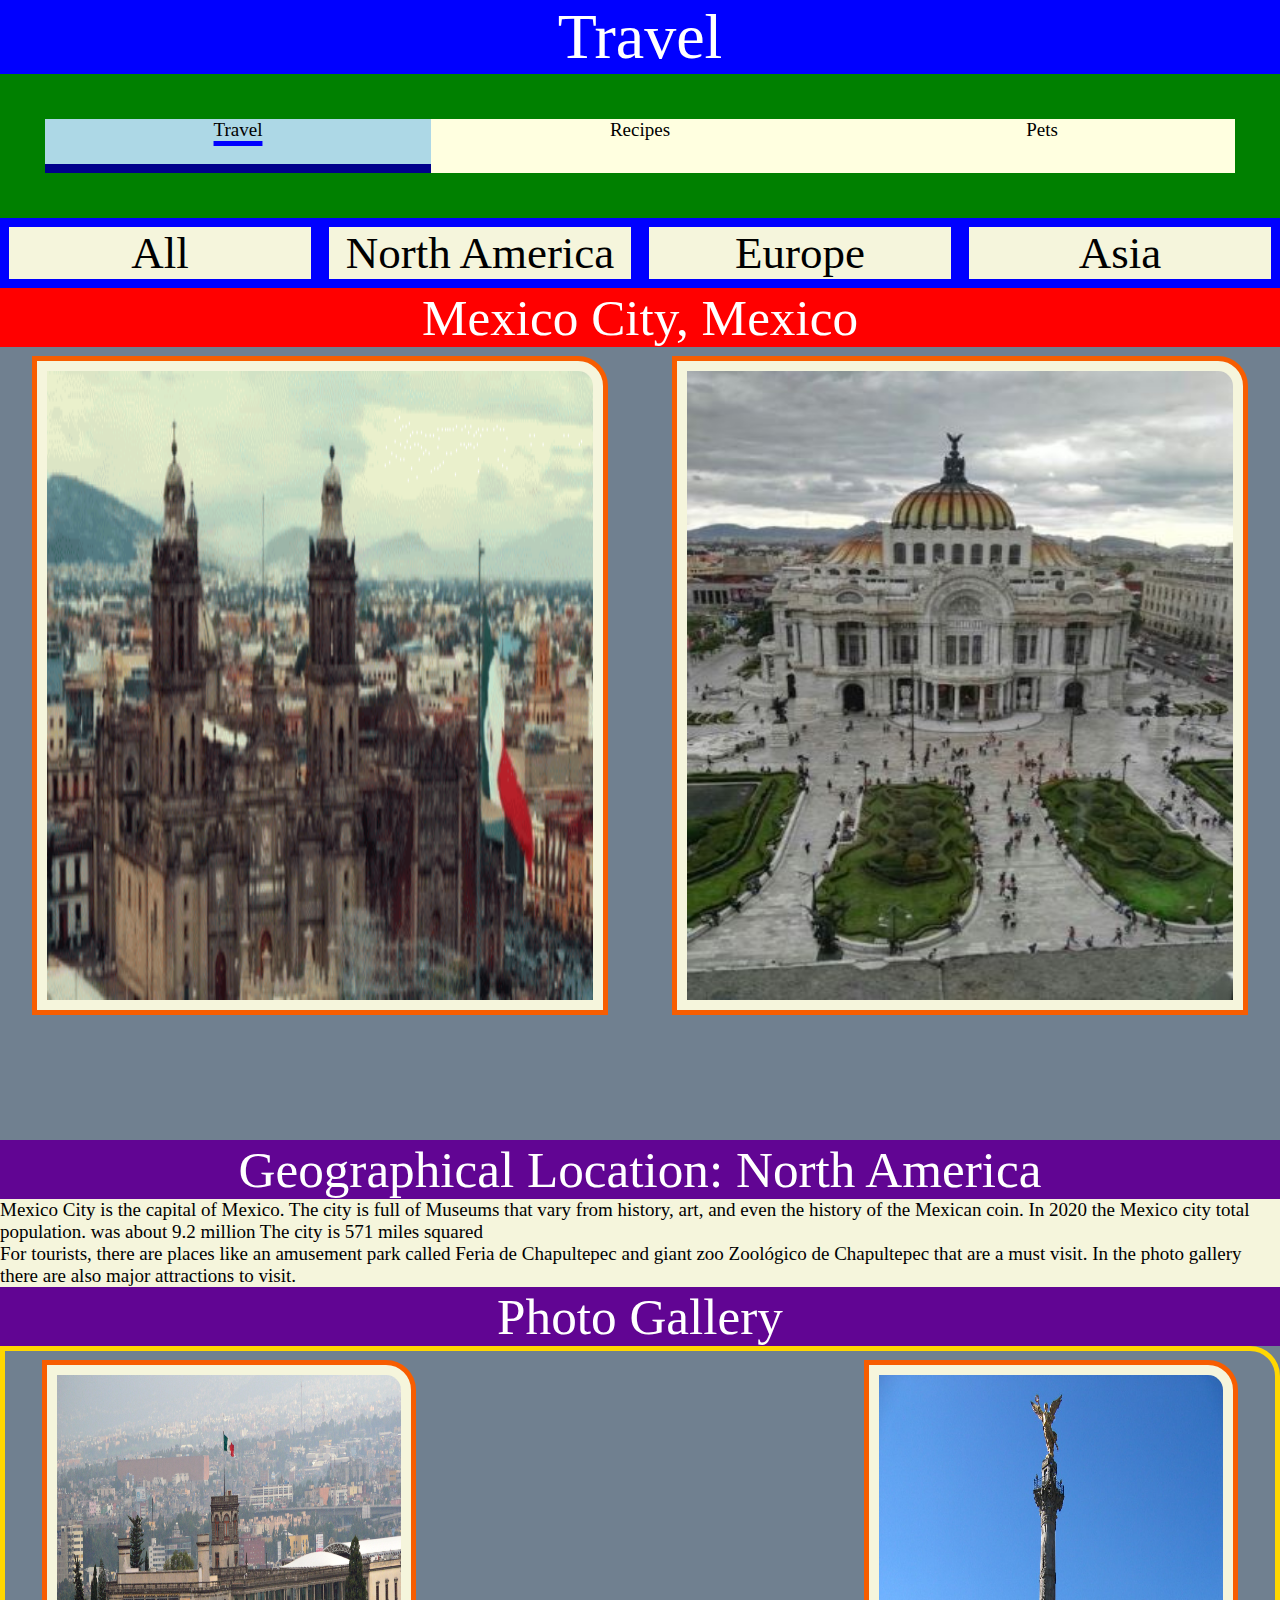
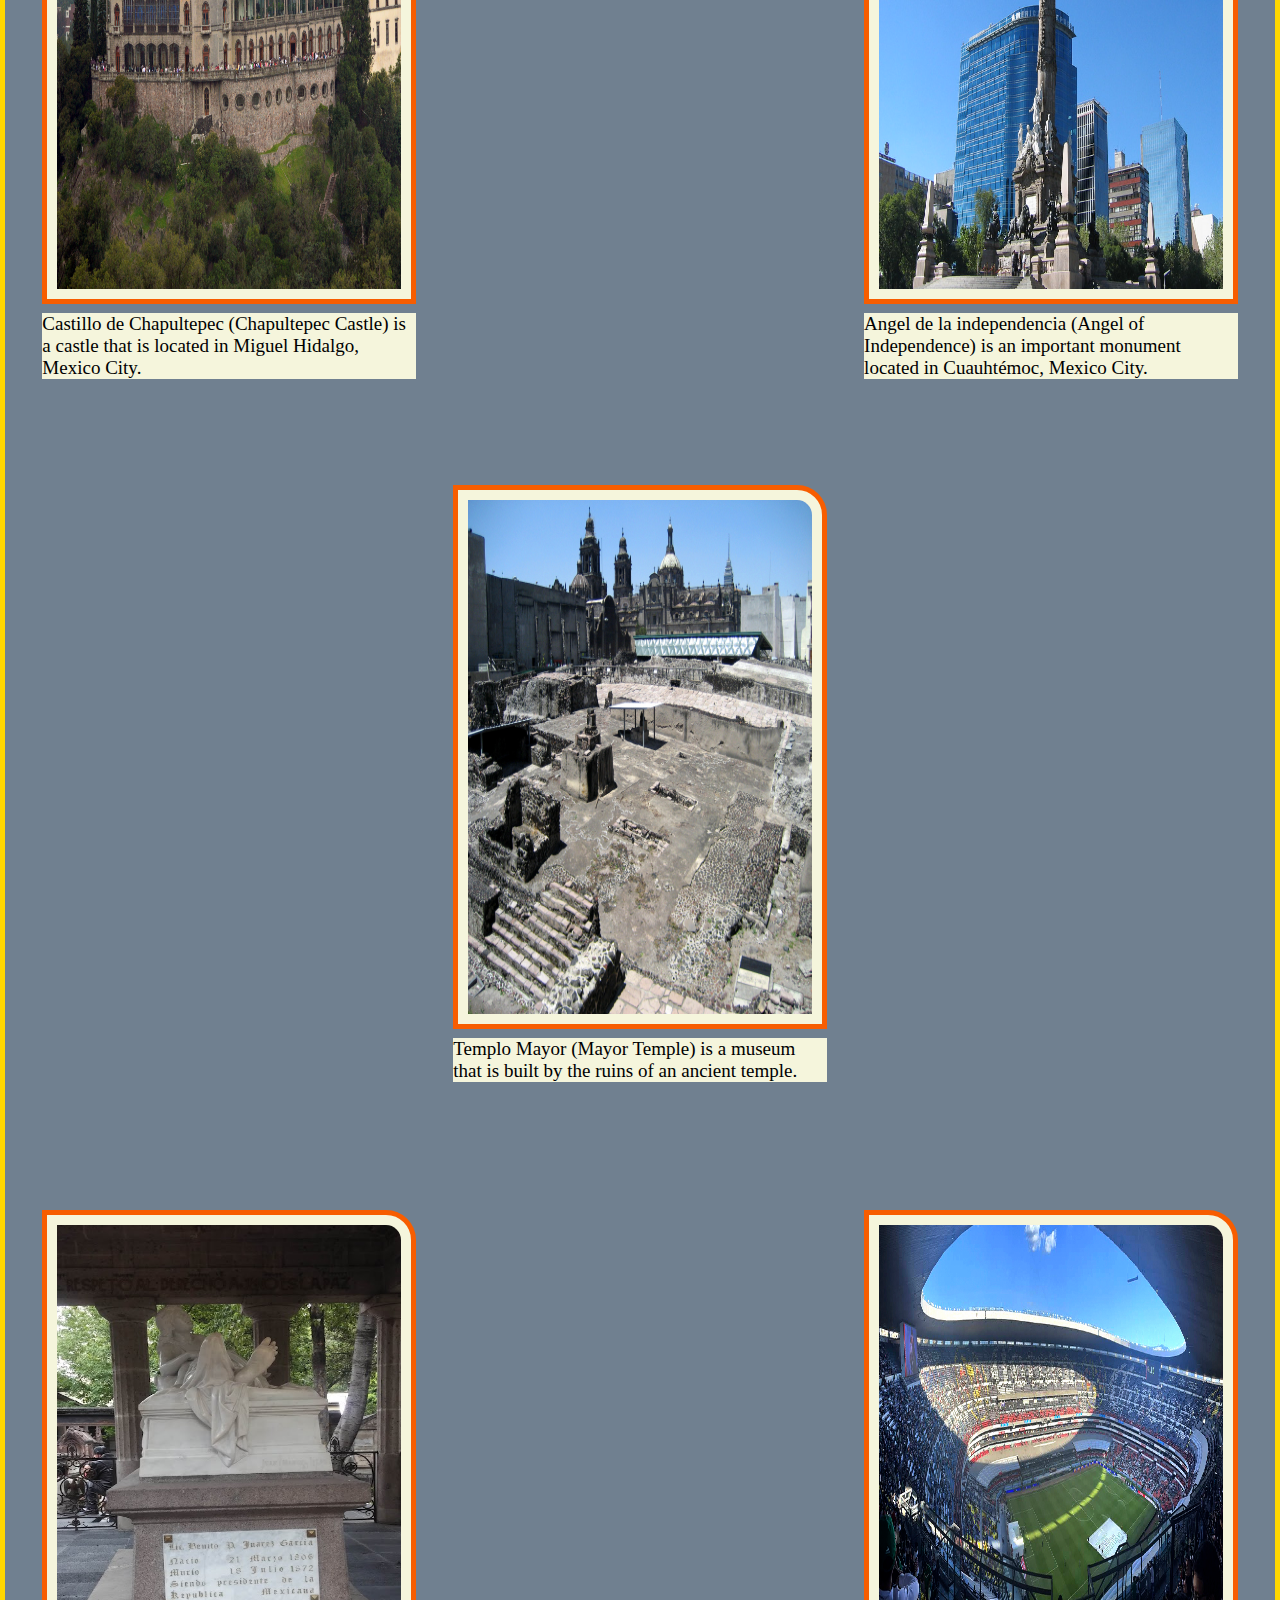
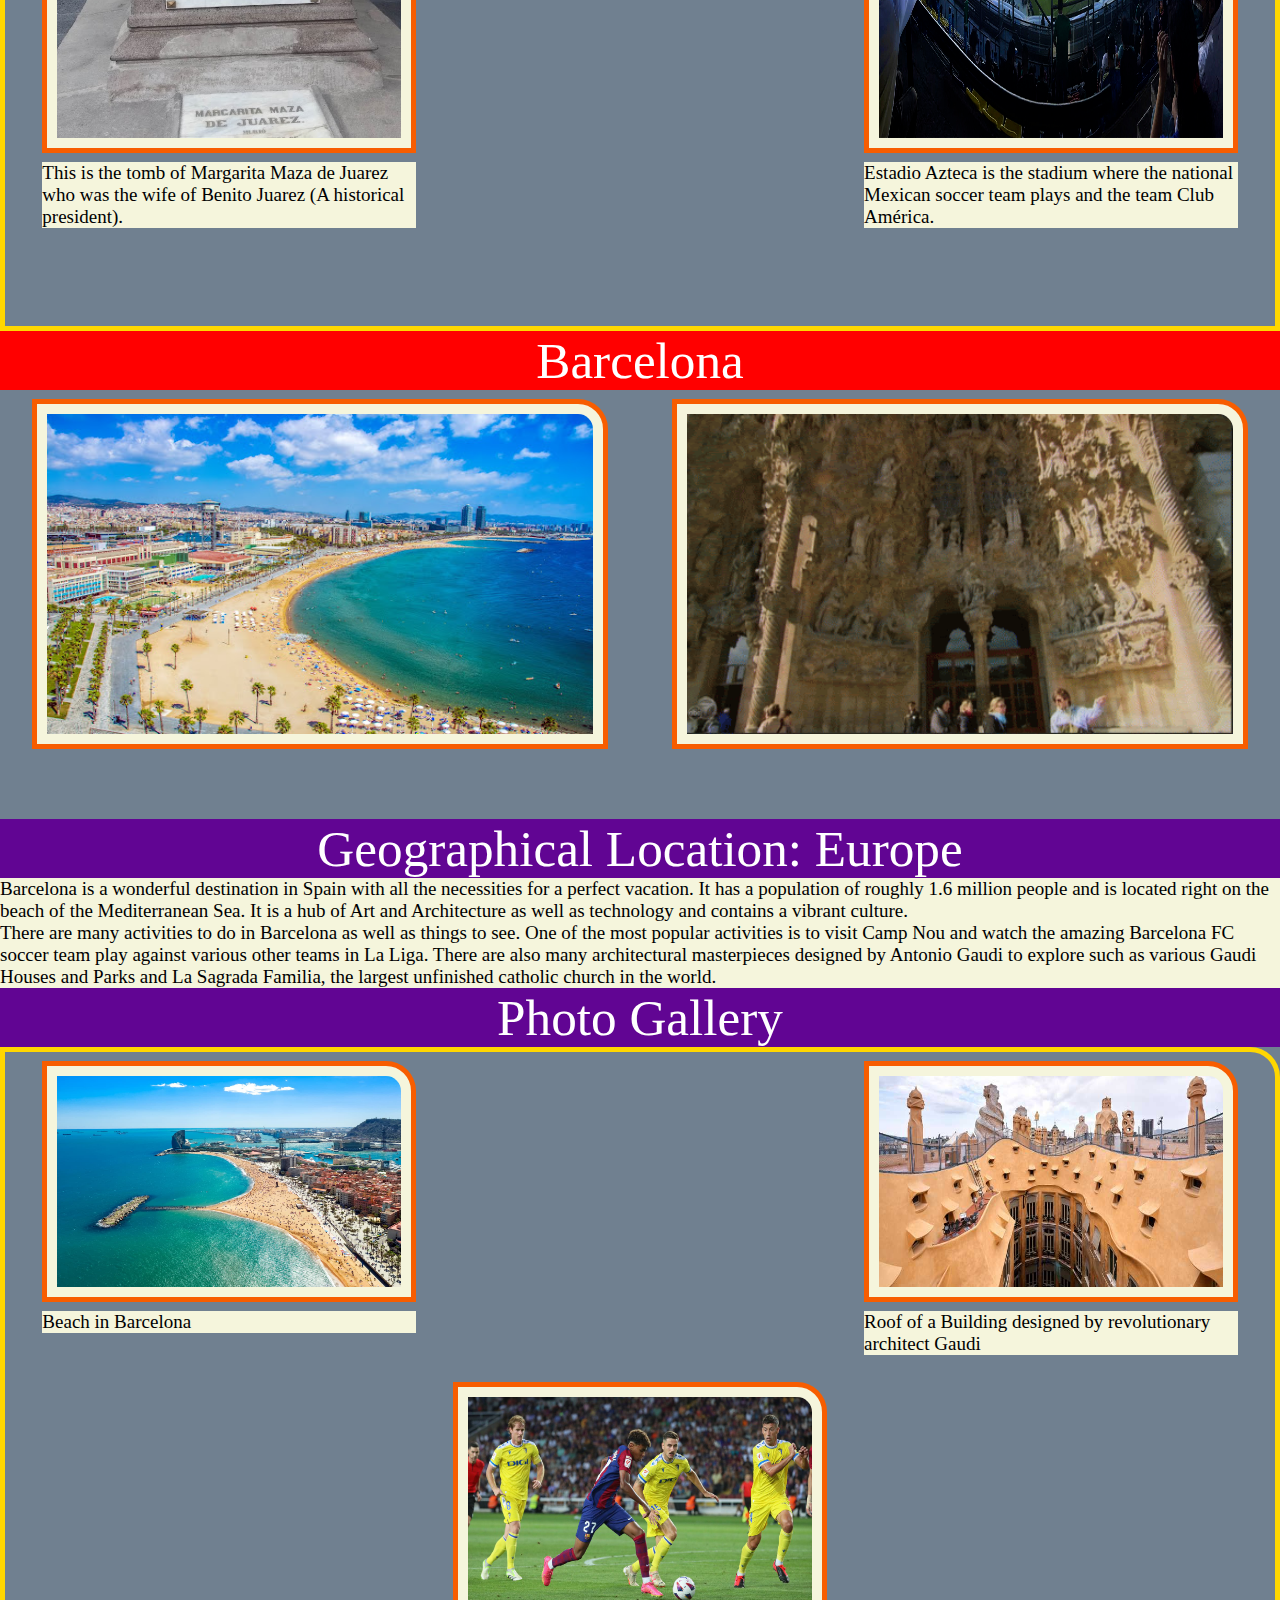
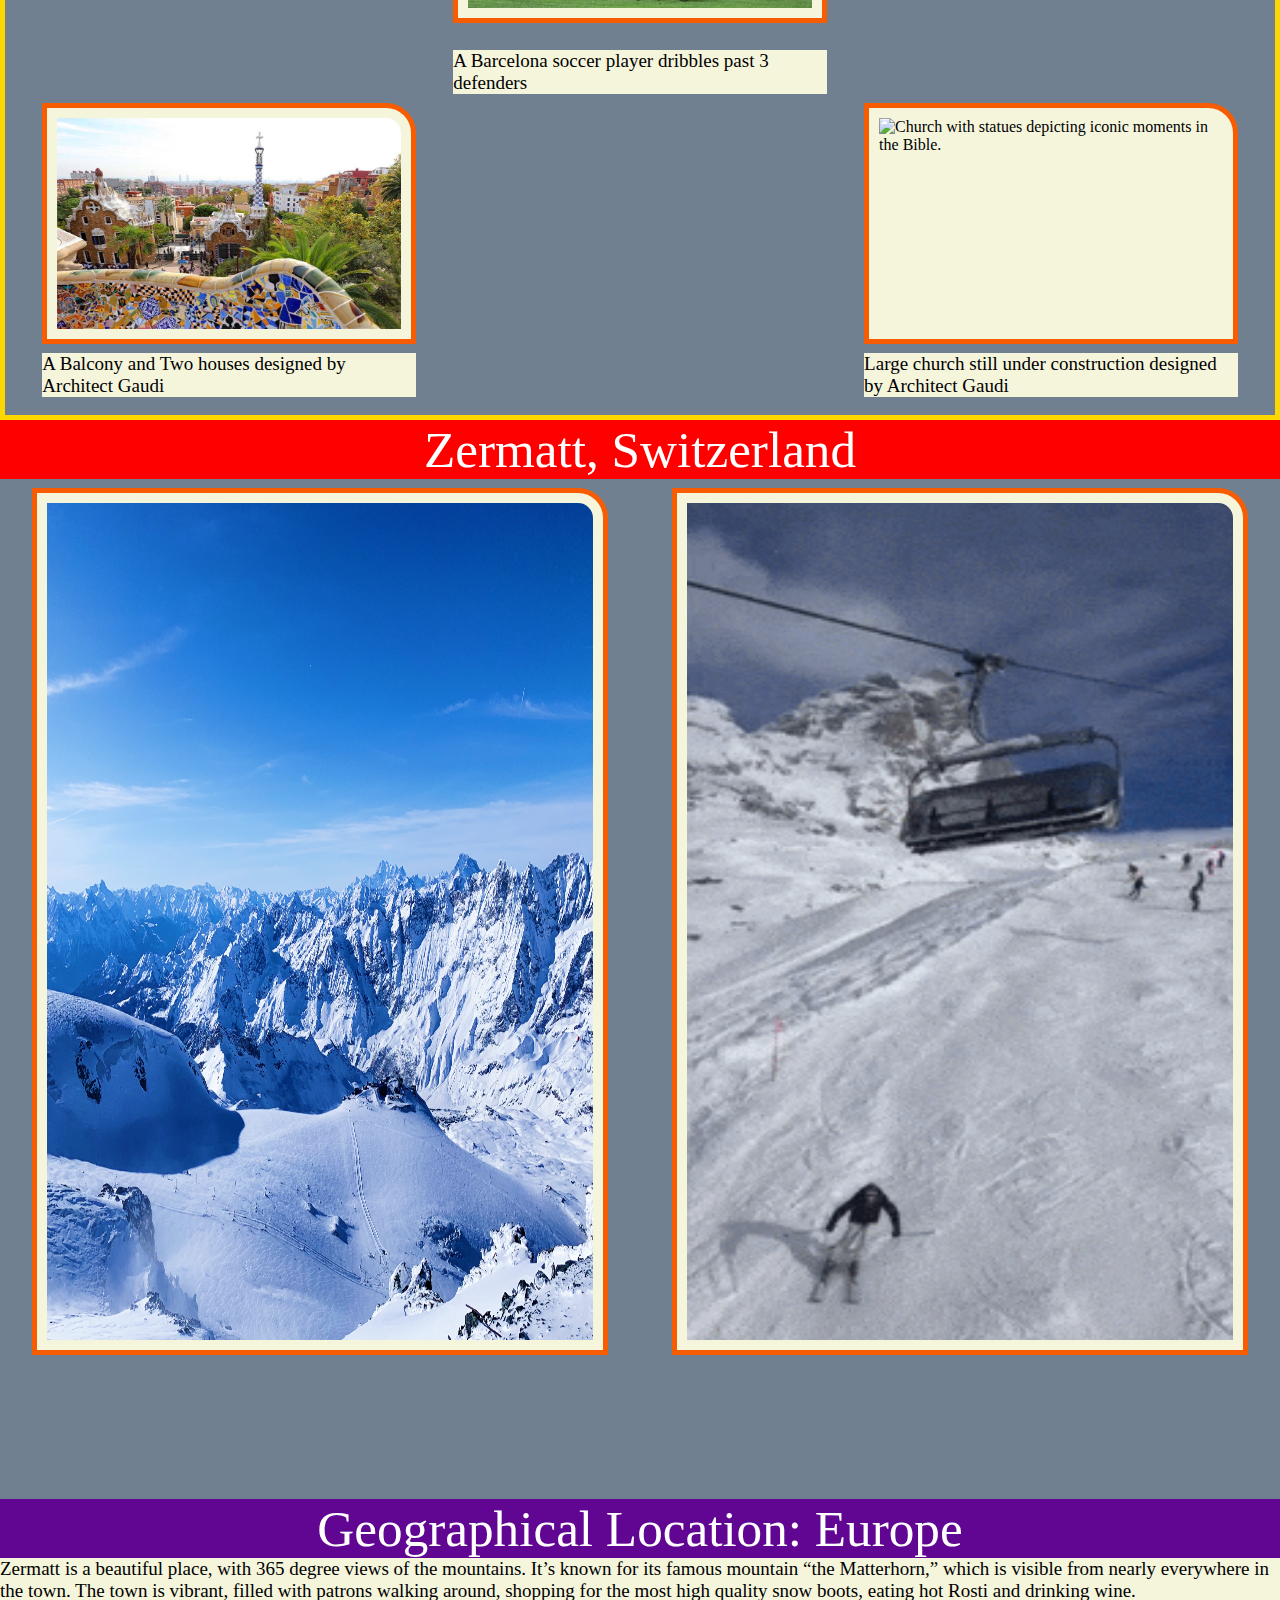
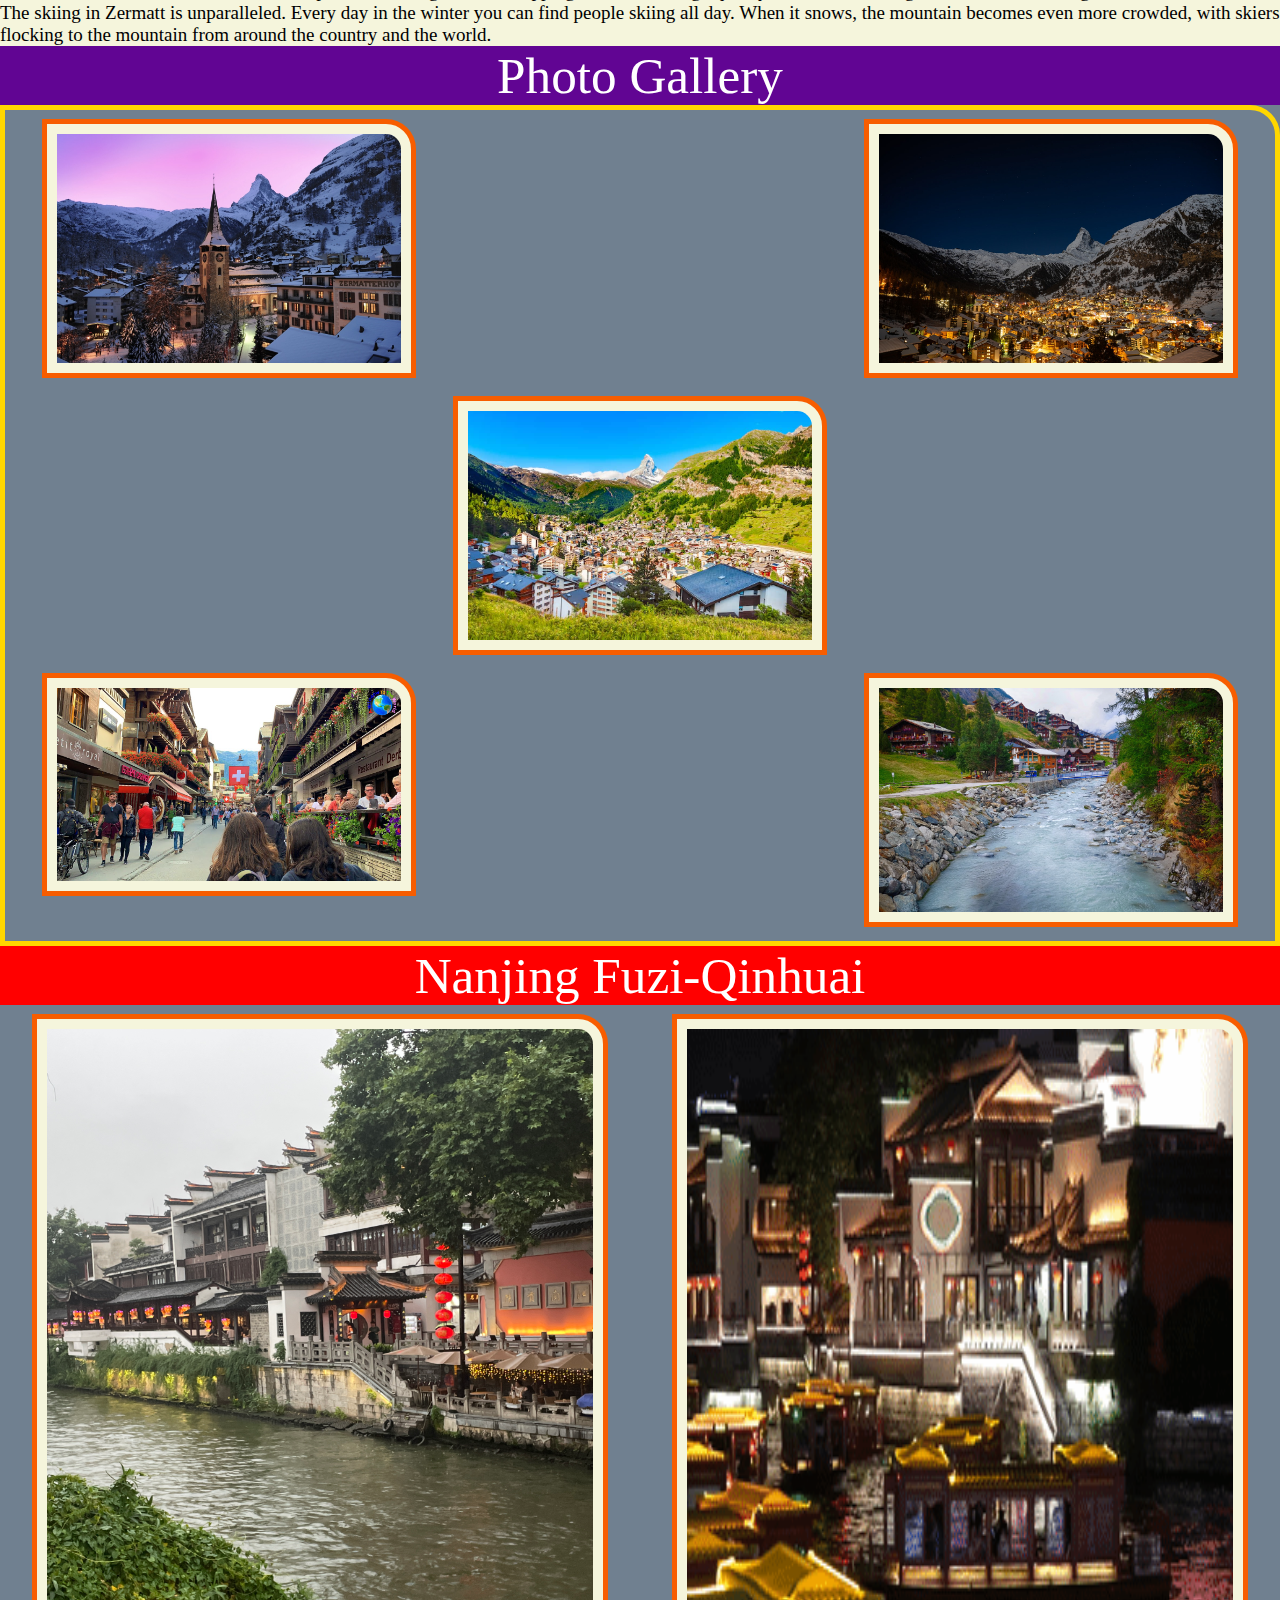
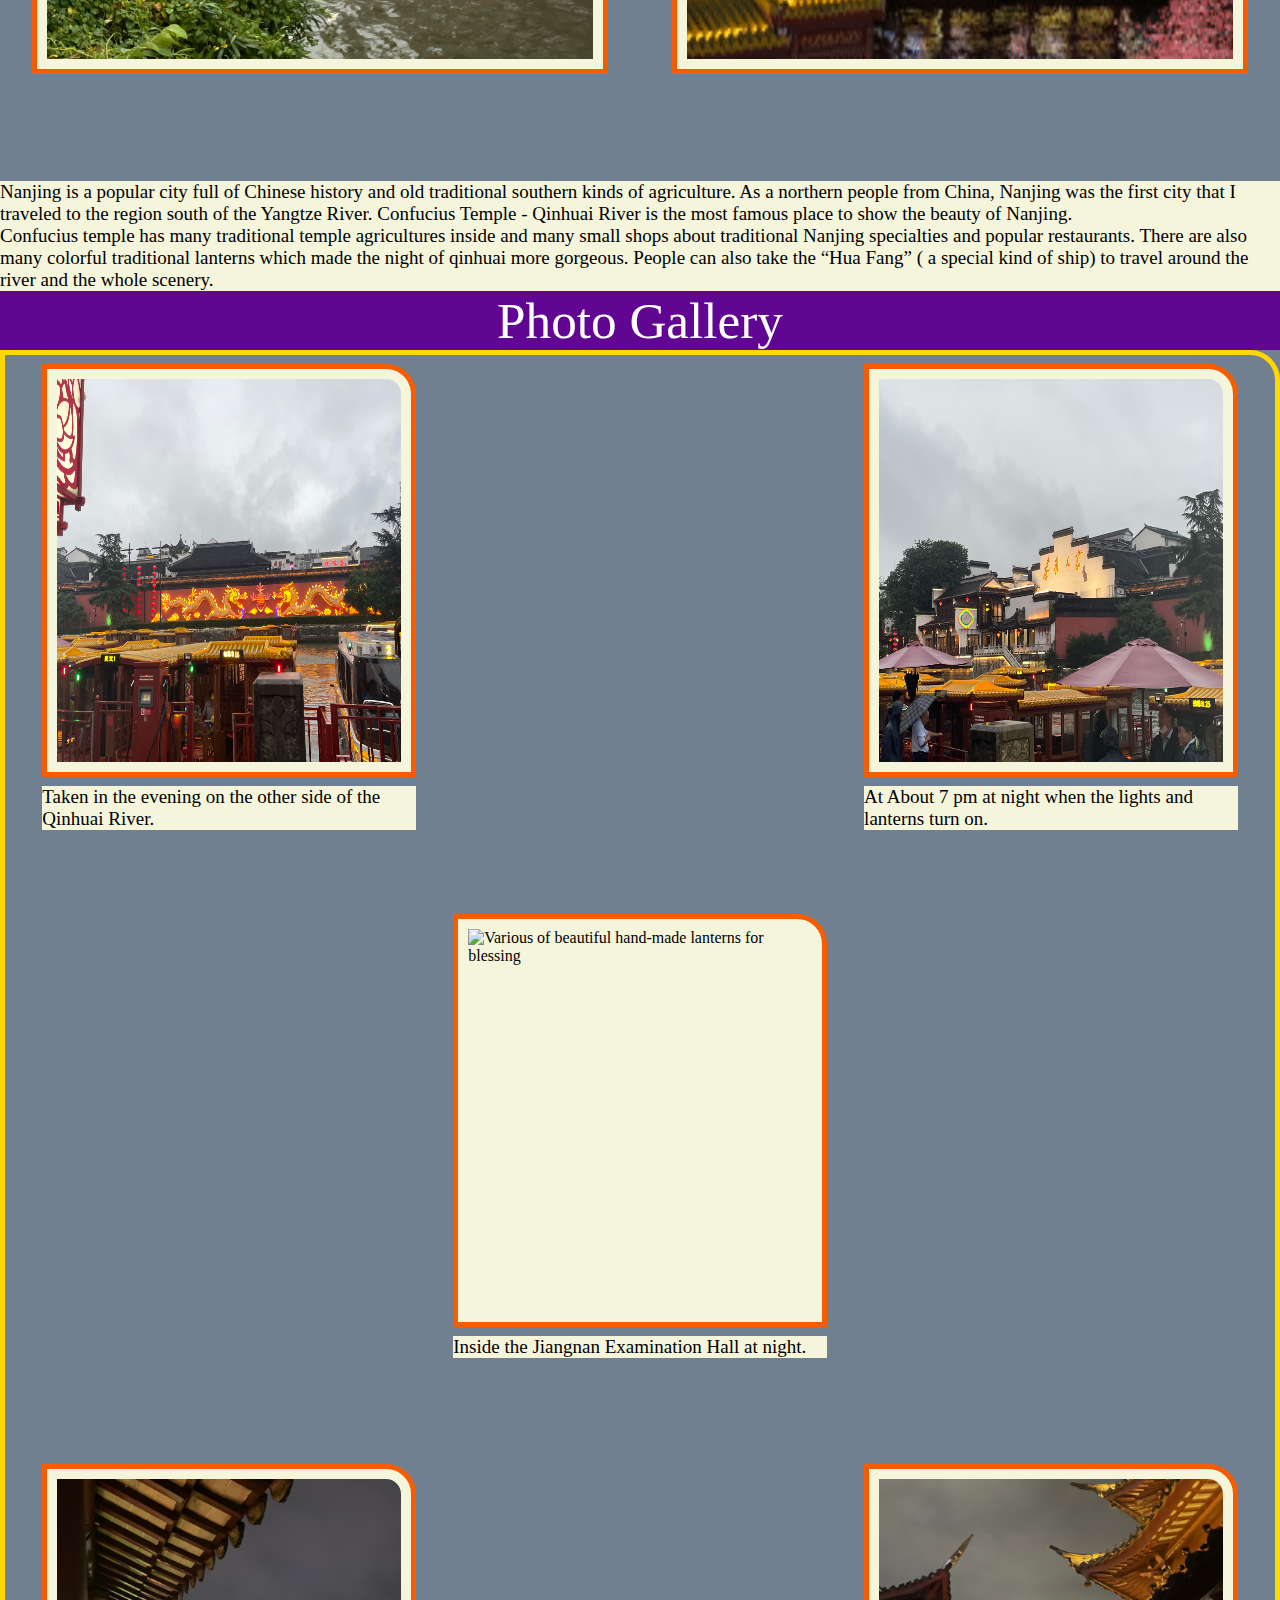
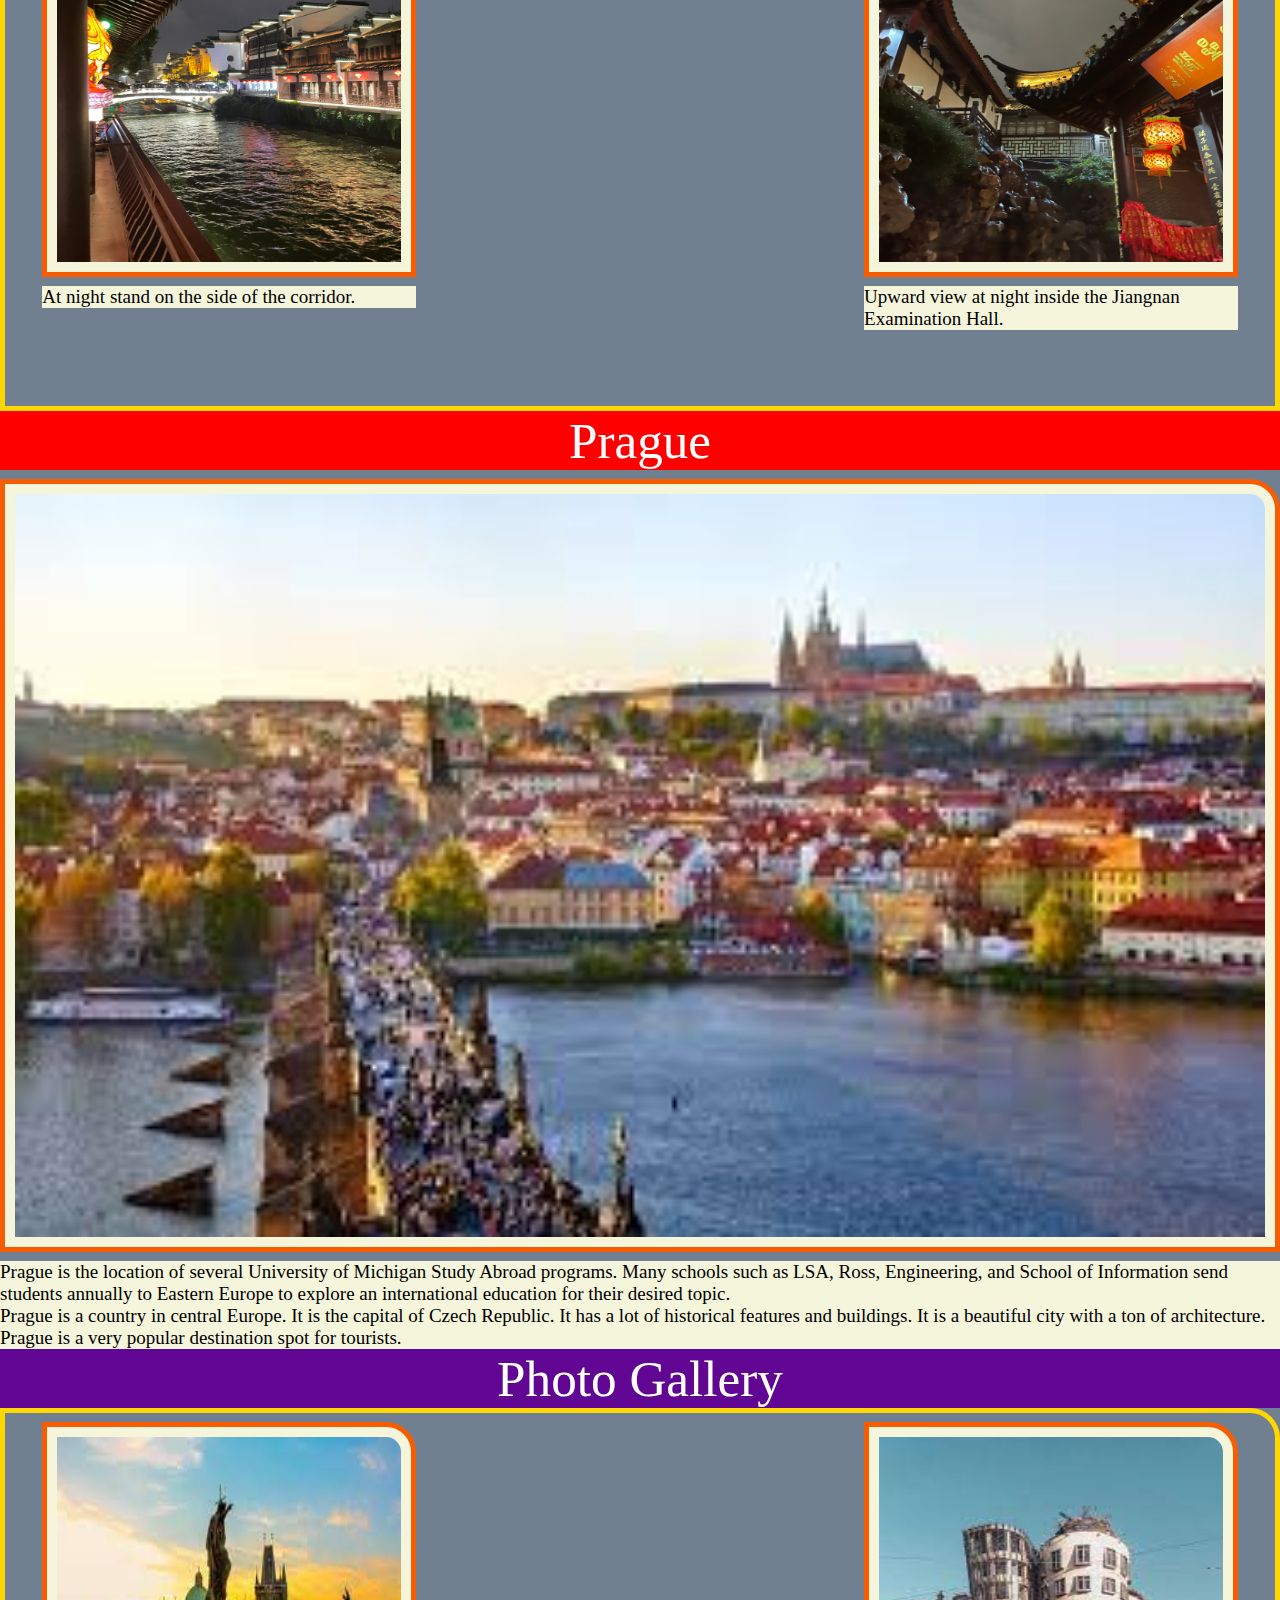
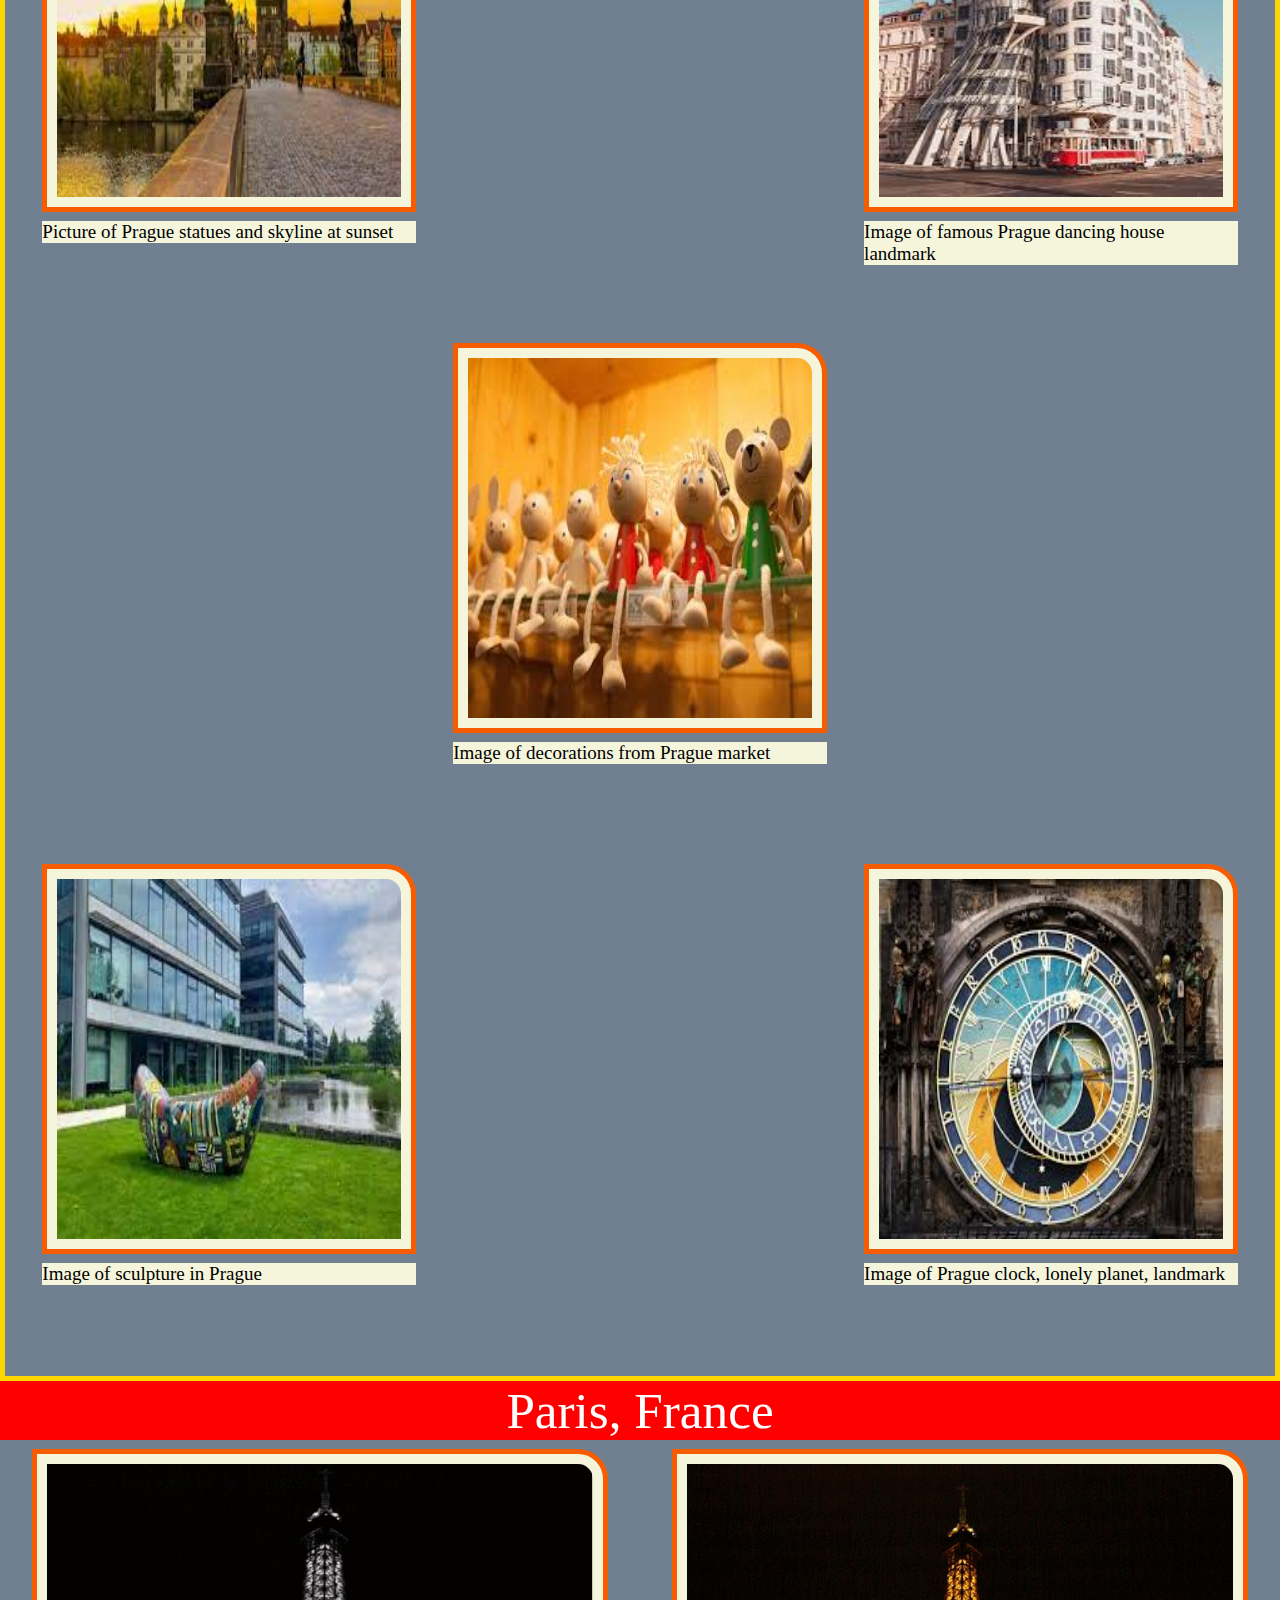
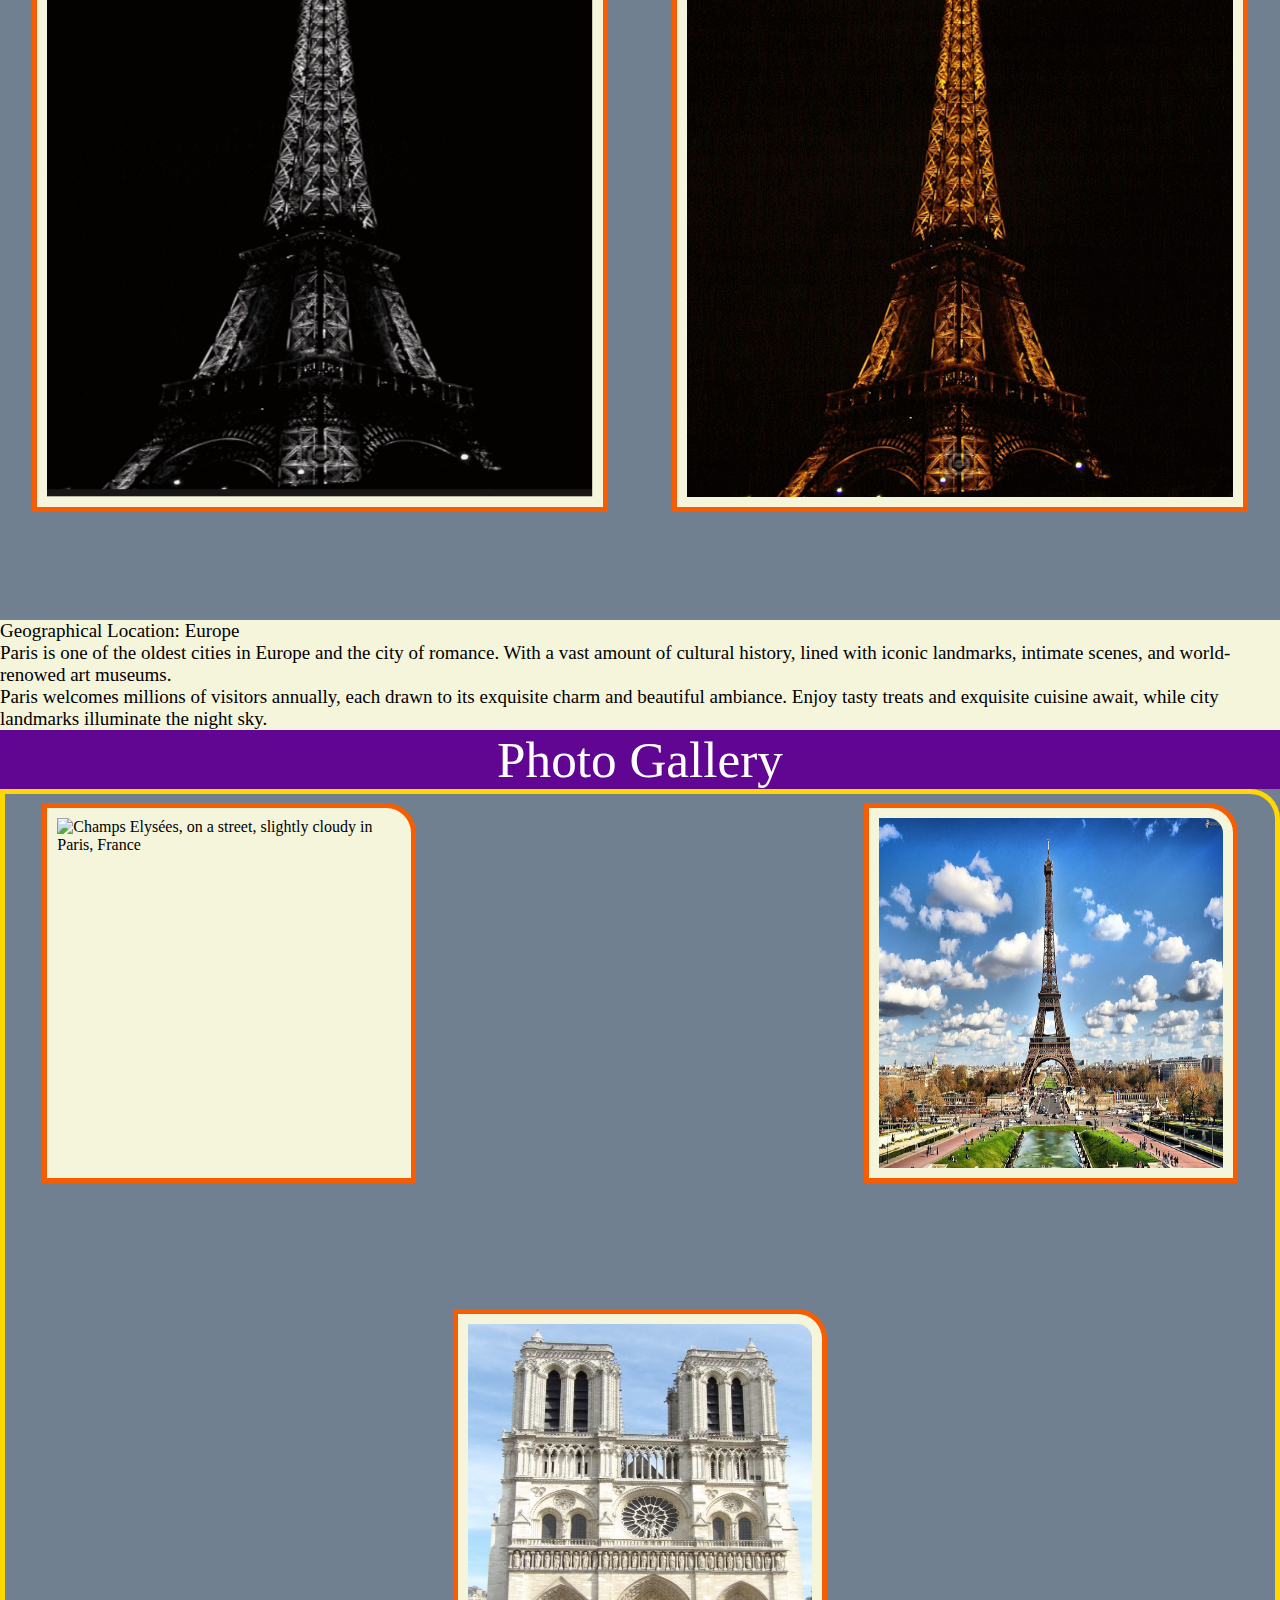
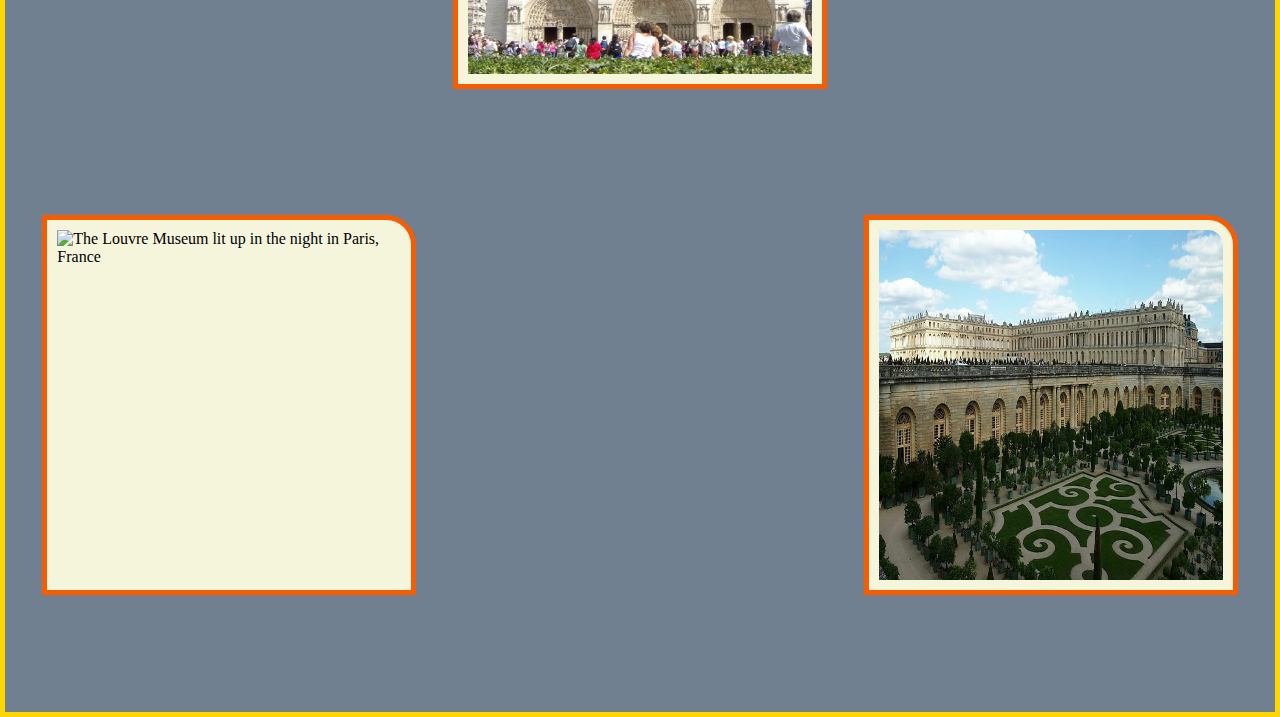
==== index.html @ 37834e6b "Add files via upload" ====
<!DOCTYPE html>
<html lang="en">
<head>
    <meta charset="UTF-8">
    <meta name="viewport" content="width=device-width, initial-scale=1.0">
    <link rel = "stylesheet" href="css/reset.css"> 
     <!-- Used the lightbox shown in class -->
    <link href="dist/css/lightbox.css" rel="stylesheet" />
    <link rel = "stylesheet" href="css/style.css">
    <title>Travel</title>
    </head>
    <body >
        <header>
            <h1>Travel</h1>
        </header>
        <a href="#main" id ="mainContent">Skip to Main Content</a>
        <nav>
            <ul>
                <li class="current"><a class="current_a" href="index.html">Travel</a></li>
                <li><a href="recipes.html">Recipes</a></li>
                <li><a href="pets.html">Pets</a></li>
            </ul>

        </nav>
        <div class="buttons">
        <button class="button" onclick = "renderAll_travel()">All </button>
        <button class="button" onclick = "northAmerica()">North America </button>
        <button class="button" onclick = "europe()">Europe </button>
        <button class="button" onclick = "asia()">Asia </button>
        </div>
    <main id ="main">
    <div class = "north_america">
    <div>
           <h2 class="recipes_h2"> Mexico City, Mexico</h2>
    <div class = "two_pictures_travel">
        <a href = "images/zocalo_mexico_city.gif" target="_blank" data-lightbox="Zocalo" data-title="Zocalo picture"
        data-alt="Zocalo gif">
            <img class="gif" src="images/zocalo_mexico_city.gif" alt="Zocalo">
        </a>
        <a href = "images/palacio_de_bellas_artes.jpg" target="_blank" data-lightbox="Bellas Artes" data-title="Bellas Artes picture"
        data-alt="Bellas Artes non-gif">
    <img class="item2_gif" src="images/palacio_de_bellas_artes.jpg" alt="Bellas Artes">
        </a>
    </div>
    </div>
    <br>
<h3>
Geographical Location: North America
</h3>
<p>
Mexico City is the capital of Mexico. The city is full of Museums that vary from history, art,
and even the history of the Mexican coin. In 2020 the <a href="https://www.statista.com/statistics/1038080/mexico-city-total-population/">Mexico city total population</a>. was about 9.2 million
The city is 571 <a href="https://kids.britannica.com/students/article/Mexico-City/275817#:~:text=Mexico%20City%20proper%20covers%20an,2%2C240%20meters)%20above%20sea%20level">miles squared </a>
</p>
<p>
 For tourists, there are places like an amusement park called Feria de Chapultepec and giant zoo Zoológico de Chapultepec that are a must visit. In the photo gallery there are also major attractions to visit.
</p>

<h3>Photo Gallery</h3>
<div class ="five_pictures">
<div class ="item1_5">
    <div>
<img src="images/castillo_de_chapultepec.jpg" alt="A castle, Castillo de Chapultepec, in Mexico City">

<p>Castillo de Chapultepec (Chapultepec Castle) is a castle that is located in Miguel 
    Hidalgo, Mexico City.
</p> 
</div>
</div>
<div class ="item2_5">
    <div>
<img src="images/angel_de_la_independencia.jpg" alt="Important monument in Mexico" >
<p> Angel de la independencia (Angel of Independence) is an important monument located in 
Cuauhtémoc, Mexico City. </p>
</div>
</div>
<div class ="item3_5">
    <div>
    <img src="images/templo_mayor.jpg" alt="A temple that is currently a museum" >
<p>Templo Mayor (Mayor Temple) is a museum that is built by the ruins of an ancient temple.
</p>
</div>
</div>
<div class ="item4_5">
    <div>
<img src="images/margarita_maza_de_juarez.jpg" alt="Margarita Maza de Juarez's tomb" >
<p>This is the tomb of Margarita Maza de Juarez who was the wife of Benito Juarez 
    (A historical president).</p>
</div>
</div>
<div class ="item5_5">
    <div>
<img src="images/azteca.jpg" alt="This a stadium located in Mexico City">
<p>Estadio Azteca is the stadium where the national Mexican soccer team
    plays and the team Club América.</p>
</div>
</div>
</div>
    </div>
    <!-- <p>Jesus Delgado</p> -->
<div class = "europe">
    <h2 class="recipes_h2">Barcelona</h2>
    <div class = "two_pictures_travel">
    <img class="item2_gif" src="./images/Barcelona_non_gif.jpg" alt = "Arial view of beach">
    <img class="gif" src="./images/Barcelona_gif.gif" alt = "Barcelona_gif">
    </div>
    <br>
    
    <h2>Geographical Location: Europe</h2>
    <p>Barcelona is a wonderful destination in Spain with all the necessities for a perfect vacation. It has a population of roughly 1.6 million people and is located right on the beach of the Mediterranean Sea.  It is a hub of Art and Architecture as well as technology and contains a vibrant culture.</p>
    <p>There are many activities to do in Barcelona as well as things to see. One of the most popular activities is to visit Camp Nou and watch the amazing Barcelona FC soccer team play against various other teams in La Liga. There are also many architectural masterpieces designed by Antonio Gaudi to explore such as various Gaudi Houses and Parks and La Sagrada Familia, the largest unfinished catholic church in the world.</p> 

    <h3>Photo Gallery</h3>
    <div class = "five_pictures">
    <div class ="item1_5">
        <div>
    <img src="./images/Barcelona_Beach.jpg" alt="Arial image of a sandy beach with buildings along the sand." >
    <p>
    Beach in Barcelona
    </p>
    </div>
</div>
    <br>
    <div class ="item2_5">
        <div>
    <img src="./images/Barcelona_GaudiHouse.jpg" alt="An oval roof with wavy shape." >	
    <p>
    Roof of a Building designed by revolutionary architect Gaudi
    </p>
    </div>
    <br>
</div>
<div class ="item3_5">
    <div>
    <img src="./images/Barcelona_LamineYamal_BarcelonaFC.jpg" alt="Lamine Yamal, a soccer player for Barcelona." >	
    <br>
    <p>
    A Barcelona soccer player dribbles past 3 defenders
    </p>
    </div>
</div>
    <br>
    <div class ="item4_5">
        <div>
    <img src="./images/Barcelona_ParkGuell.jpg" alt="View from a balcony decorated by multicolored ceramic mosaic." >	
    <p>
    A Balcony and Two houses designed by Architect Gaudi
    </p>
    </div>
    </div>
    <div class ="item5_5">
        <div>
    <img src="./images/Barcelona_SagradaFamilia.jpg" alt="Church with statues depicting iconic moments in the Bible." >	
    <p>
    Large church still under construction designed by Architect Gaudi 
    </p>
</div>
    </div>
</div>
    <!--Kathryn Alcalde-->
</div>
<div class = "europe">
            <h2 class="recipes_h2">Zermatt, Switzerland</h2>
                <div class="two_pictures_travel">
                    <img class = "gif" src="images/Zermatt_skier.gif" alt="Europe" width="400" height="500">


                

                    <img class = "item2_gif" src="images/Zermat_skyline.jpg" alt="Skyline in Zermatt"
                    width="400" height="200">
                </div>
                <h3>
                    Geographical Location: Europe
                </h3>
                <p>Zermatt is a beautiful place, with 365 degree views of the mountains. It’s known for its famous mountain “the Matterhorn,” which is visible from nearly everywhere in the town. The town is vibrant, filled with patrons walking around, shopping for the most high quality snow boots, eating hot Rosti and drinking wine.</p>
                <p>The skiing in Zermatt is unparalleled. Every day in the winter you can find people skiing all day. When it snows, the mountain becomes even more crowded, with skiers flocking to the mountain from around the country and the world.</p>
                <h3>Photo Gallery</h3>
                <div class = "five_pictures">
                <div class="item1_5">
                <figure >
                    <img src="images/matterhorn_clocktower.jpg"
                    alt="The matterhorn and clocktower at dusk." width="200" height="100">
                
                </figure>
                </div>
                <div class="item2_5">
                <figure >
                    <img src="images/Night_town.jpg"
                    alt="Zermatt at night" width="200" height="100">
                
                </figure>
            </div>
            <div class="item3_5">
                <figure>
                    <img src="images/summer_town.jpg"
                    alt="View of the Zermatt town in the summer." width="200" height="100">
                    
                </figure>
            </div>
            <div class="item4_5">
                <figure>
                    <img src="images/day_town_foot.jpg"
                    alt="Zermatt on the ground." width="200" height="100">
                    
                </figure>
            </div>
            <div class="item5_5">
                <figure>
                <img src="images/River.jpg"
                alt="River flowing through Zermatt." width="200" height="100">
                </figure>
            </div>
                <!-- Maya Rosenthal -->
            </div>
        </div>
        <div class = "asia">
            <h2 class="recipes_h2">  Nanjing Fuzi-Qinhuai </h2>
            <div class = "two_pictures_travel">
            <img class="gif" src="images/nanjing.gif" width = 400 alt = "qinhuai river git at night"> 
            <img class="item2_gif" src = "images/qinhuai.JPG" width = 400 alt = "qinhuai river photo at night">
            </div>
            <p>Nanjing is a popular city full of Chinese history and old traditional southern kinds of agriculture. As a northern people from China, Nanjing was the first city that I traveled to the region south of the Yangtze River. Confucius Temple - Qinhuai River is the most famous place to show the beauty of Nanjing.</p>
            
            <p>Confucius temple has many traditional temple agricultures inside and many small shops about traditional Nanjing specialties and popular restaurants. There are also many colorful traditional lanterns which made the night of qinhuai more gorgeous. People can also take the “Hua Fang” ( a special kind of ship) to travel around the river and the whole scenery.  </p>
            
            <h3>Photo Gallery</h3>
            <div class="five_pictures">
            <div class="item1_5">
            <div> 
                <img src = "images/nj_dragon.JPG"  width = 200 alt = "Two dragons playing with beads carved on the dragon wall of a traditional Chinese building"> 
                <p> Taken in the evening on the other side of the Qinhuai River. </p>
            </div>
            </div>
        <div class="item2_5">
            <div> 
                <img src = "images/nj_huafang.JPG"  width = 200 alt = "The Huafang ship of Qinhuai River for visitors"> 
                <p> At About 7 pm at night when the lights and lanterns turn on.</p>
            </div>
        </div>
        <div class="item3_5">
            <div> 
                <img src = "images/nj_lantern.JPG"  width = 200 alt = "Various of beautiful hand-made lanterns for blessing"> 
                <p>  Inside the Jiangnan Examination Hall at night.</p>
            </div>
        </div>
        <div class="item4_5">
            <div>
                <img src = "images/nj_qhriver.JPG"  width = 200 alt = "The ancient building corridor on both sides of the Qinhuai River">
                <p>  At night stand on the side of the corridor.</p>
            </div>
        </div>
        <div class="item5_5">
            <div> 
                <img src = "images/nj_temple.JPG"  width = 200 alt = "The temple  people burn incense and pray for success in the exam"> 
                <p> Upward view at night inside the Jiangnan Examination Hall. </p>
            </div>
            <!-- Linxuan Ji -->
        </div>
        </div>
    </div>
    <div class = "europe">
            <h2 class="recipes_h2">Prague</h2>
            <img src="images/praguecity.jpeg" alt ="Prague, Capital of the Czech Republic" width="400">

            <p>Prague is the location of several University of Michigan Study Abroad programs. Many schools such as LSA, Ross, Engineering, and School of Information send students annually to Eastern Europe to explore an international education for their desired topic.
            </p>

            <p>Prague is a country in central Europe. It is the capital of Czech Republic. It has a lot of historical features and buildings. It is a beautiful city with a ton of architecture. Prague is a very popular destination spot for tourists.
            </p>

            <h3>Photo Gallery</h3>
            <div class="five_pictures">
                <div class="item1_5">
                <div>
            <img src="images/oldtownprague.jpeg" alt ="Old Town Prague" width="200">
            <p>Picture of Prague statues and skyline at sunset </p>
                </div>
            </div>
                <div class="item2_5">
                <div>
                    <img src="images/dancinghouse.jpeg" alt ="Prague Dancing House" width="200">
            <p>Image of famous Prague dancing house landmark</p>
            </div>
            </div>
            <div class="item3_5">
                <div>
            <img src="images/praguedecor.jpg" alt ="Prague Decor" width="200">
            <p>Image of decorations from Prague market</p>
            </div>
        </div>
            <div class="item4_5">
                <div>
            <img src="images/prague3.jpg" alt ="Prague Sculpture" width="200">
            <p>Image of sculpture in Prague</p>
            </div>
            </div>
            <div class="item5_5">
                <div>
            <img src="images/lonelyplanet.jpeg" alt ="Lonely Planet" width="200">
            <p>Image of Prague clock, lonely planet, landmark</p>
                </div>
            </div>
            </div>
<!-- Emy Klepacki -->
        </div>
        <div class = "europe">
            <h2 class="recipes_h2">Paris, France</h2>
            <div class = "two_pictures_travel">
            <img class = "gif" id="paris_La_Tour_Eiffel" src="images/paris_La_Tour_Eiffel.gif" alt="The Eiffel Tower with color" width="400">
            <img class = "item2_gif" id="paris_nonjif_correct2" src="images/paris_nonjif_correct2.png" alt="The Eiffel Tower" width="400">
            </div>
            <p>Geographical Location: Europe</p>
            <p>Paris is one of the oldest cities in Europe and the city of romance. With a vast amount of cultural
                history,
                lined with iconic landmarks, intimate scenes, and world-renowed art museums.</p>
            <p> Paris welcomes millions of visitors annually, each drawn to its exquisite charm and beautiful ambiance.
                Enjoy tasty treats and exquisite cuisine await, while city landmarks illuminate the night sky.</p>

            <h3>Photo Gallery</h3>
            <div class="five_pictures">
            <div class="item1_5">
                <div>
                <img id="paris_champs_elysees" src="images/paris_champs_elysees.jpg"
                    alt="Champs Elysées, on a street, slightly cloudy in Paris, France" width="200">
                </div>
            </div>

            <div class="item2_5">
                <div>
                <img id="paris_eiffel_tower" src="images/paris_eiffel_tower.jpeg"
                    alt="Eiffel tower in front of a clear blue sky, taller structure in Paris, France" width="200">
                </div>
                </div>


            <div class="item3_5">
            <div>
                <img id="paris_notre_dame" src="images/paris_notre_dame.jpg"
                    alt="Notre Dame Cathedral with people viewing it in front of a lightly cloudy sky in Paris, France"
                    width="200">
                </div>
            </div>


            <div class="item4_5">
            <div>
                <img id="paris_louvre_gallery" src="images/paris_louvre_gallery.jpg"
                    alt="The Louvre Museum lit up in the night in Paris, France" width="200">
            </div>
            </div>

            <div class="item5_5">
            <div>
                <img id="paris_palace_of_versailles" src="images/paris_palace_of_versailles.jpg"
                    alt=" Palace of Versailles with gardens in front of it on a lightly cloudy day in Paris, France"
                    width="200">
                </div>
            </div>
            </div>
        </div>
            <!-- anthony7506 -->
        </main>
        
    </body>
    <script src="dist/js/lightbox-plus-jquery.js"></script>
    <script>
        lightbox.option({
            'resizeDuration': 200,
            'maxWidth': 200,
            // 'wrapAround': true
        })
    </script>
        <script src="js/jsTablet.js"></script>
        <script>
            renderAll_travel()
        </script>
</html>
---- css/style.css ----
body{
    background-color: slategray;
}
h1{
    color: #ffffff;
    font-size: 5vw;
    font-family: fantasy;
    text-align: center;
    background-color: #0000ff;

}
h2, h3{
    color: #ffffff;
    font-size: 4vw;
    font-family: fantasy;
    text-align: center;
    background-color: #610593;

}
h4{
    color: #ffffff;
    font-size: 3.5vw;
    font-family: fantasy;
    text-align: center;
    background-color: #0000ff;

}
p, span{
    font-size: min(3vw, 19px);
    background-color: beige; 
}
img{
width: 100%;
height: 100%;
display: grid;
border: solid 5px #f75d00;
padding: 10px;
margin-left: auto;
margin-right: auto;
margin-top: 1vh;
margin-bottom:  1vh;
border-top-right-radius: 30px;   
background-color: beige; 

}

nav >a{
    background-color: yellow;
    padding: 5px;
    margin: 20px
}
.thumbnail{
border: 5px solid darkviolet
}
#mainContent{
    position: absolute;
    left: -500px;
}

#mainContent:focus{
    position: absolute;
    top: 5vh;
    left: 5vw;
    background-color: #ffffff;
    border: solid 1vh red;  
}
.two_pictures{
    display: grid;
    grid-template-columns: 1fr 1fr;
    grid-template-rows: 1fr 1fr;
}
.two_pictures_travel{
    display: grid;
    grid-template-columns: 1fr 1fr;
}
.two_pictures_recipe_tablet{
    display: grid;
    grid-template-columns: 0.05fr 1fr 0.05fr 1fr;
}
.two_item1_recipe_tablet{
    width: 90%;
    height: 85%;
    grid-area: 1 / 2;
}
.two_item2_recipe_tablet{
    width: 90%;
    height: 85%;
    grid-area: 1 / 4;
}
.item1{
    width: 90%;
    height: 85%;
    grid-area: 1 / 1;
}
.gif{
    width: 90%;
    height: 85%;
    grid-area: 1 / 2;
}
.item2{
    width: 90%;
    height: 85%;
    grid-area: 2 / 2;
}
.item2_gif{
    width: 90%;
    height: 85%;
    grid-area: 1 / 1;
}
.item3{
    width: 90%;
    height: 85%;
    grid-area: 2 / 1;
}
.item4{
    width: 90%;
    height: 85%;
    grid-area: 1 / 2;
}
.five_pictures{
    display: grid;
    grid-template-columns:0.1fr 1fr 0.1fr 1fr 0.1fr 1fr 0.1fr;
    grid-template-rows: 1fr 1fr 1fr;
    border: solid 5px gold;
    border-top-right-radius: 30px;  
}
.item1_5{
    height: 100%;
    grid-area: 1 / 2;
}
.item2_5{
    height: 100%;
    grid-area: 1 / 6;
}
.item3_5{
    height: 100%;
    grid-area: 2 / 4;
}
.item4_5{
    height: 100%;
    grid-area: 3 / 2;
}
.item5_5{
    height: 100%;
    grid-area: 3 / 6;
}
.item1_5 div{
    height: 75%;
}
.item2_5 div{
    height: 75%;
}
.item3_5 div{
    height: 75%;
}
.item4_5 div{
    height: 75%;
}
.item5_5 div{
    height: 75%;
}

.three_pictures{
    display: grid;
    grid-template-columns:0.1fr 1fr 0.1fr 1fr 0.1fr;
    grid-template-rows: 0.5fr 0.25fr;
    border: solid 5px gold;
    border-top-right-radius: 30px;  
}

.item1_3{
    height: 40vh;
    grid-area: 1 / 2;
}
.item2_3{
    height: 40vh;
    grid-area: 1 / 4;
}
.item3_3{
    margin-top: 4vh;

    height: 40vh;
    grid-area: 2 / 2 /  2 /  5;
}
.unordered_list{
    text-align: center;
    font-size: min(3vw, 19px);;
    background-color: #000000;
    color: #ffffff; 
}
.pets_tablet{
    display: grid;
    grid-template-columns: 1fr  0.5fr 0.1fr 0.5fr 1fr;
    grid-gap: 0.25fr;
    grid-template-rows: 1fr 1fr 1fr;
    border: solid 5px gold;
    border-top-right-radius: 30px;  
}

.pets_1_tablet{
    height: 50vh;
    width: 30vw;
    grid-area: 1 / 2 / 1 / 5 ;
}
.pets_2_tablet{
    height: 50vh;    
    width: 30vw;
    grid-area: 2 / 1 / 2 / 3;
}
.pets_3_tablet{
    height: 50vh;
    width: 30vw;
    grid-area: 2 / 4 / 2 / 6;
}
.pets_4_tablet{
    height: 50vh;
    width: 30vw;
    grid-area:  3 / 2 / 3 / 5 ;
}
.pets_video_tablet{
    height: 90%;
    grid-area:  1 / 3 ;
}
li{
    text-align: center;
    font-size: min(3vw, 19px);;
    color: #ffffff;
    background-color: darkslategray;  
}
ol{
    text-align: center;
    font-size: 2vw;
    color: #ffffff;
    background-color: darkslategray;  
}
nav ul{
    border: solid 5vh green;
    columns: 3;
}
nav li{
    height: min(6vh, 60px);
    font-size: min(3.5vw, 19px);
    text-align: center; 

    background: none;
    color: #000;
    animation: nav_elements 0.5s;
}

nav{
    background: lightyellow;
}
.current{
    border-bottom: solid 1vh darkblue;
    background: lightblue;
}
.current_a{
    text-decoration: underline;
    text-decoration-color: #0000ff;
    text-decoration-thickness: 0.5vh;
    text-underline-offset: 0.5vh;
    animation: underline_hidden 0.5s;
}

@keyframes nav_elements {
    0% {max-height: min(1vh, 10px);}
    20% {max-height: min(2vh, 20px);}
    40% {max-height: min(3vh, 30px);}
    60% {max-height: min(4vh, 40px);}
    80% {max-height: min(5vh, 50px);}
    100% {max-height: min(6vh, 60px);}
}
@keyframes underline_hidden {
    0% {text-decoration: none;}
    20% {text-decoration: none; }
    40% {text-decoration: none; }
    60% {text-decoration: none; }
    80% {text-decoration: none; }
    100% {text-decoration: none;}
}
@media screen and (prefers-reduced-motion){
    nav li{
        height: min(6vh, 60px);
        font-size: min(3.5vw, 19px);
        text-align: center; 
    
        background: none;
        color: #000;
        animation: none;
    }
    nav li a{
        animation: none;
    }
    .two_pictures_travel{
        display: grid;
        grid-template-columns: 1fr;
        grid-template-rows: 1fr;
    }
    .gif{
        display: none;
        width: 90%;
        height: 85%;
        grid-area: 1 / 1;
    }
    .item2_gif{
        width: 90%;
        height: 85%;
        grid-area: 1 / 1;
    }
    
}
.three_pictures_tablet{
    display: grid;
    grid-template-columns:0.1fr 1fr 0.1fr 1fr 0.1fr;
    grid-template-rows: 0.5fr 1fr;
    border: solid 5px gold;
    border-top-right-radius: 30px;
}

.item1_3_tablet{
    margin-top: 4vh;

    height: 90%;
    grid-area: 1 / 2 ;
}
.item2_3_tablet{
    height: 90%;
    grid-area: 1 / 4 / 3 / 4;
}
.item3_3_tablet{
    margin-top: 4vh;

    height: 90%;
    grid-area: 2 / 2 ;
}

.recipes_h2{
    background-color: #ff0000;
}
header img{
    width: 50%;
    margin-top: 20vh;
}
.lb-data .lb-details{
    margin-top: 10vh;
}

.lb-data .lb-caption{
    font-size: 2vh;
    color:black;
}
.north_america{
display: none;
}
.europe{
    display: none;
}
.asia{
    display: none;
}
.dog{
    display: none;
    }
.cat{
    display: none;
}
.buttons{
    display: grid;
    grid-template-columns: 1fr 1fr 1fr 1fr;
    font-size: 5vh;
}
.buttons_2{
    display: grid;
    grid-template-columns: 1fr 1fr 1fr;
    font-size: 5vh;
}
.button{
    text-align: center;
    border: 1vh blue solid;
    background-color: beige;
}
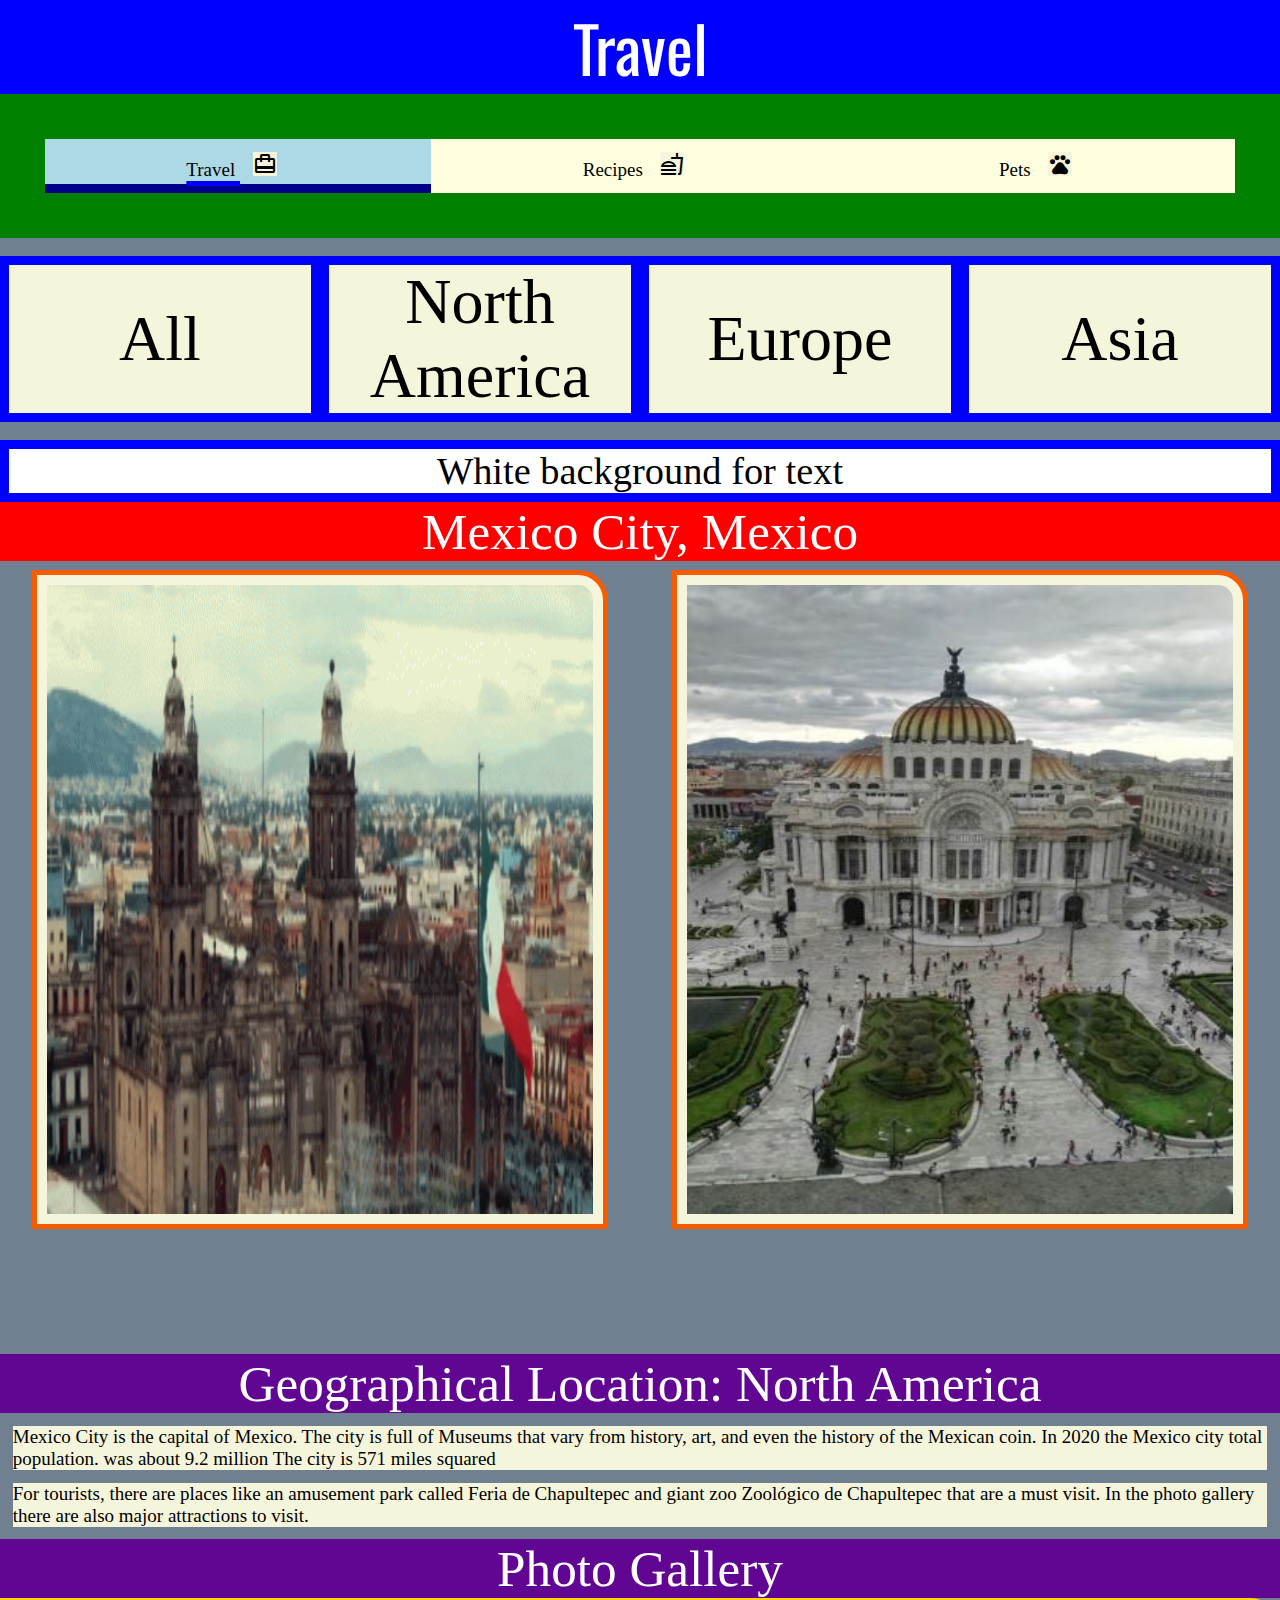
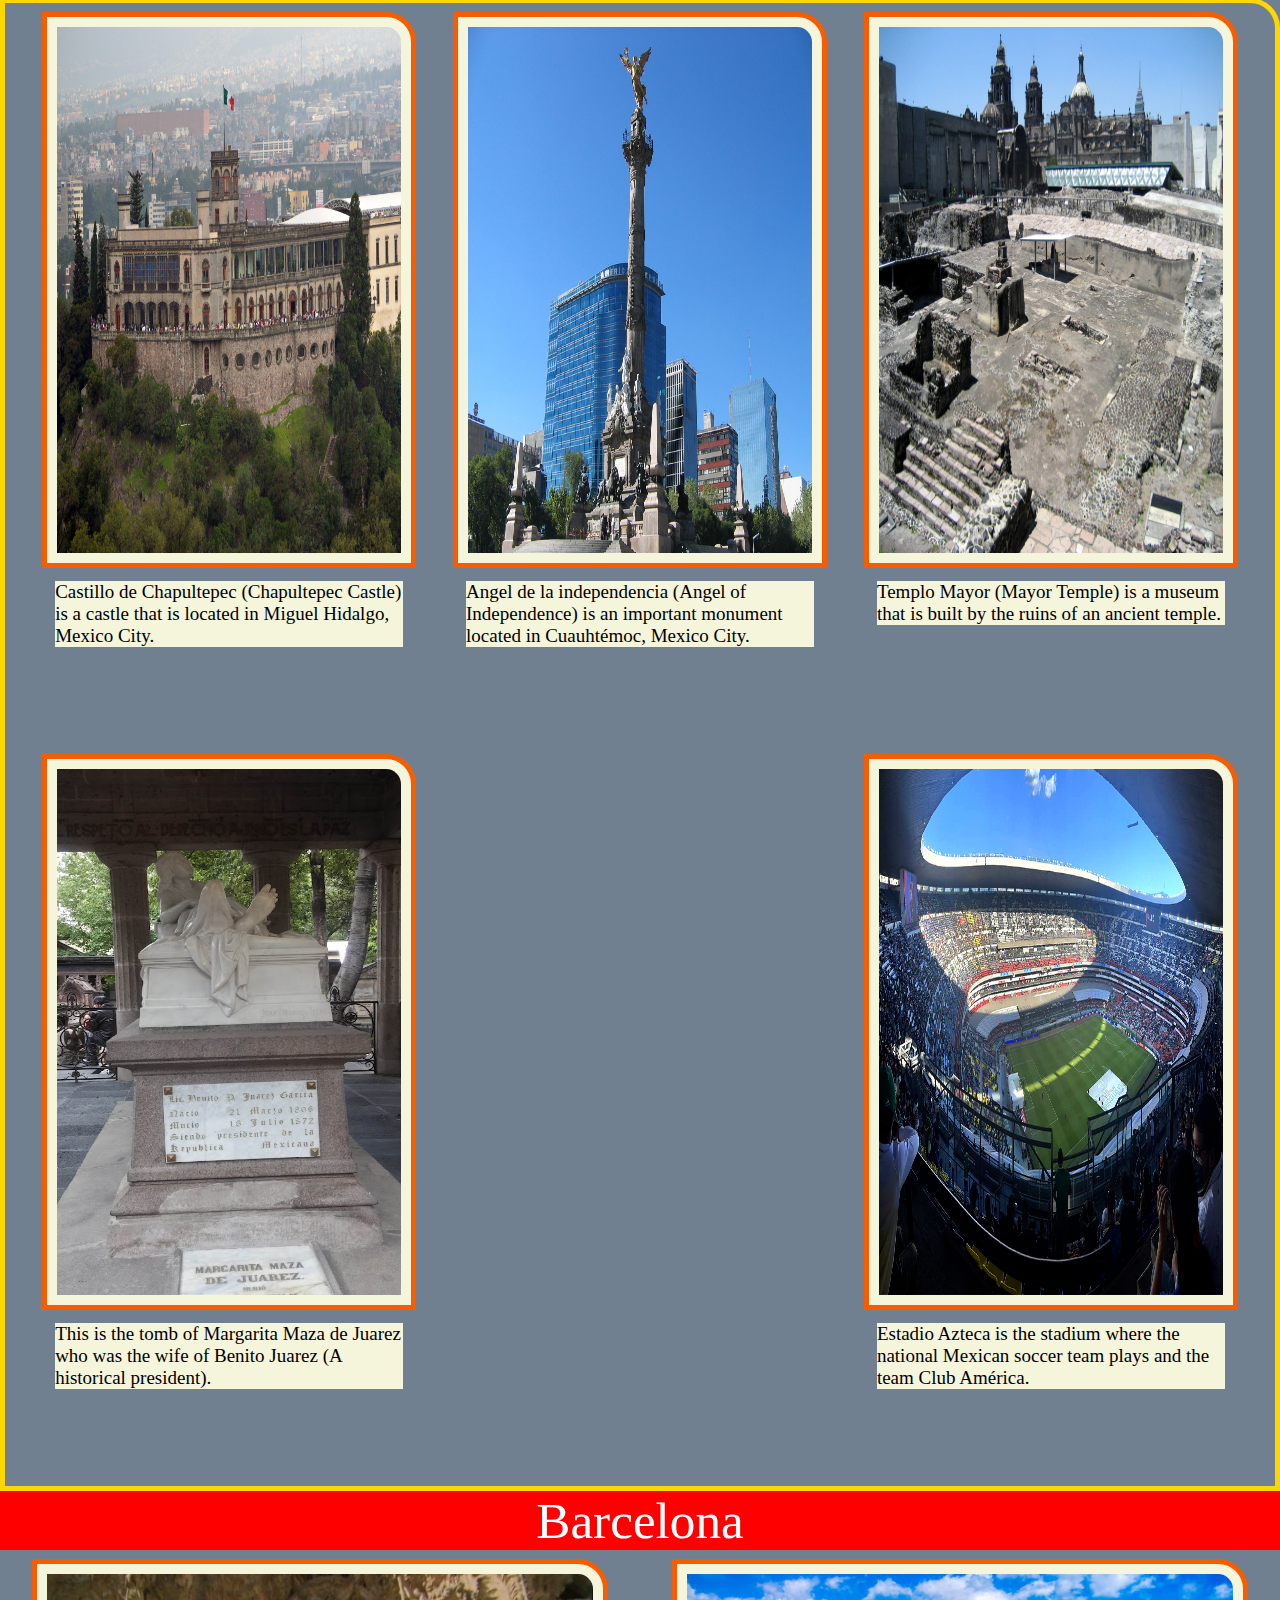
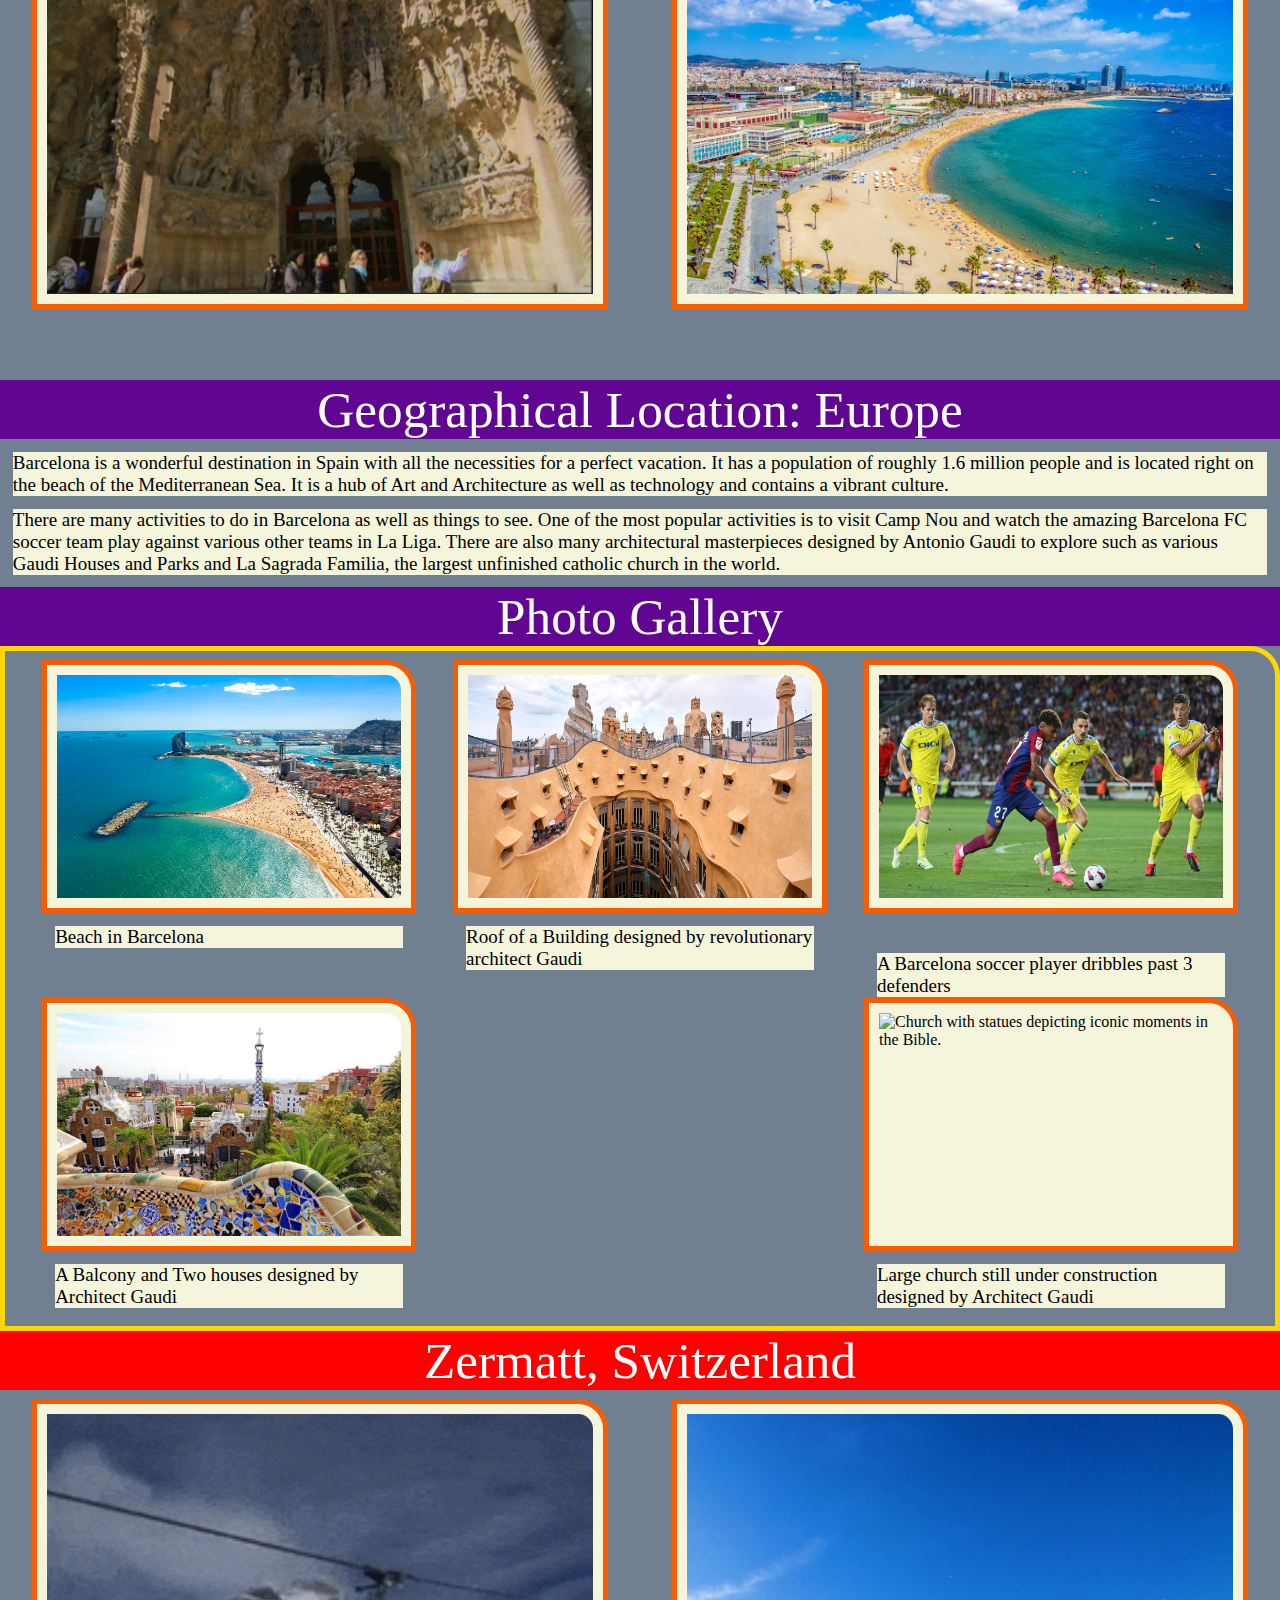
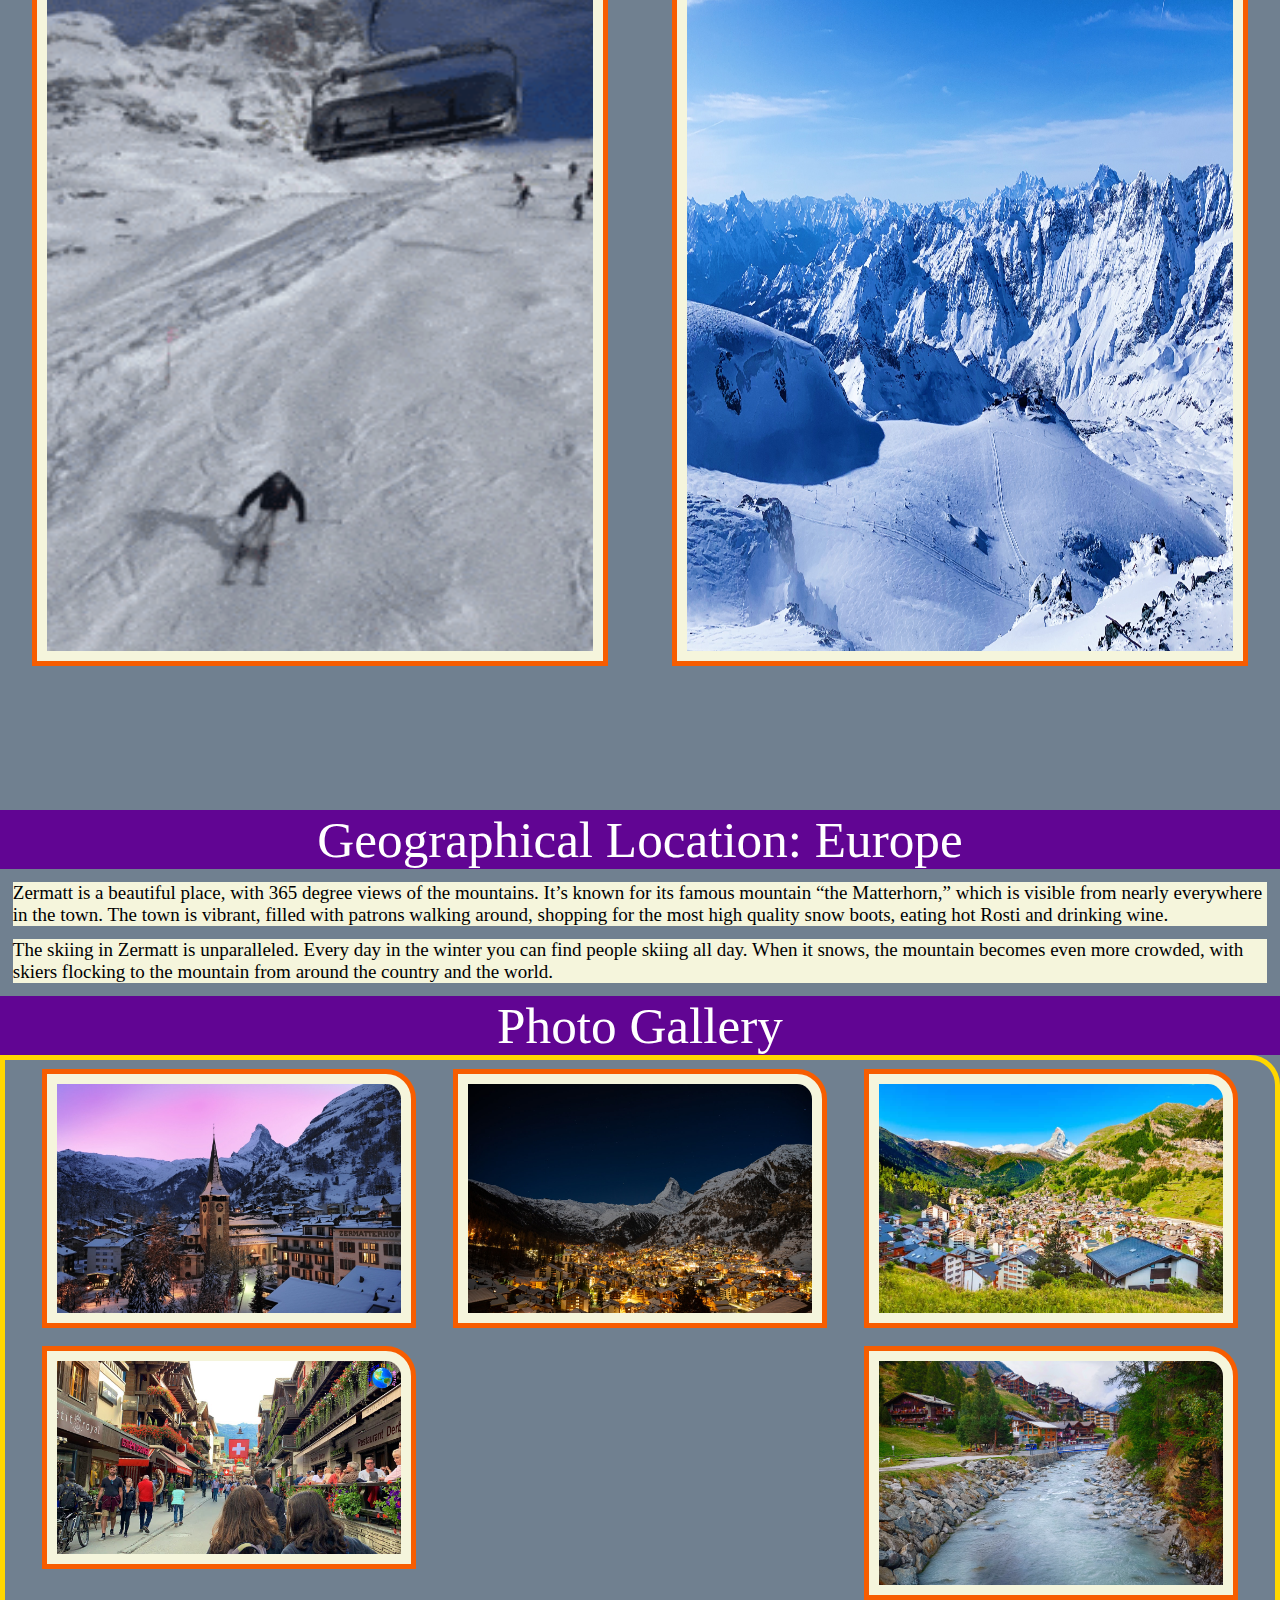
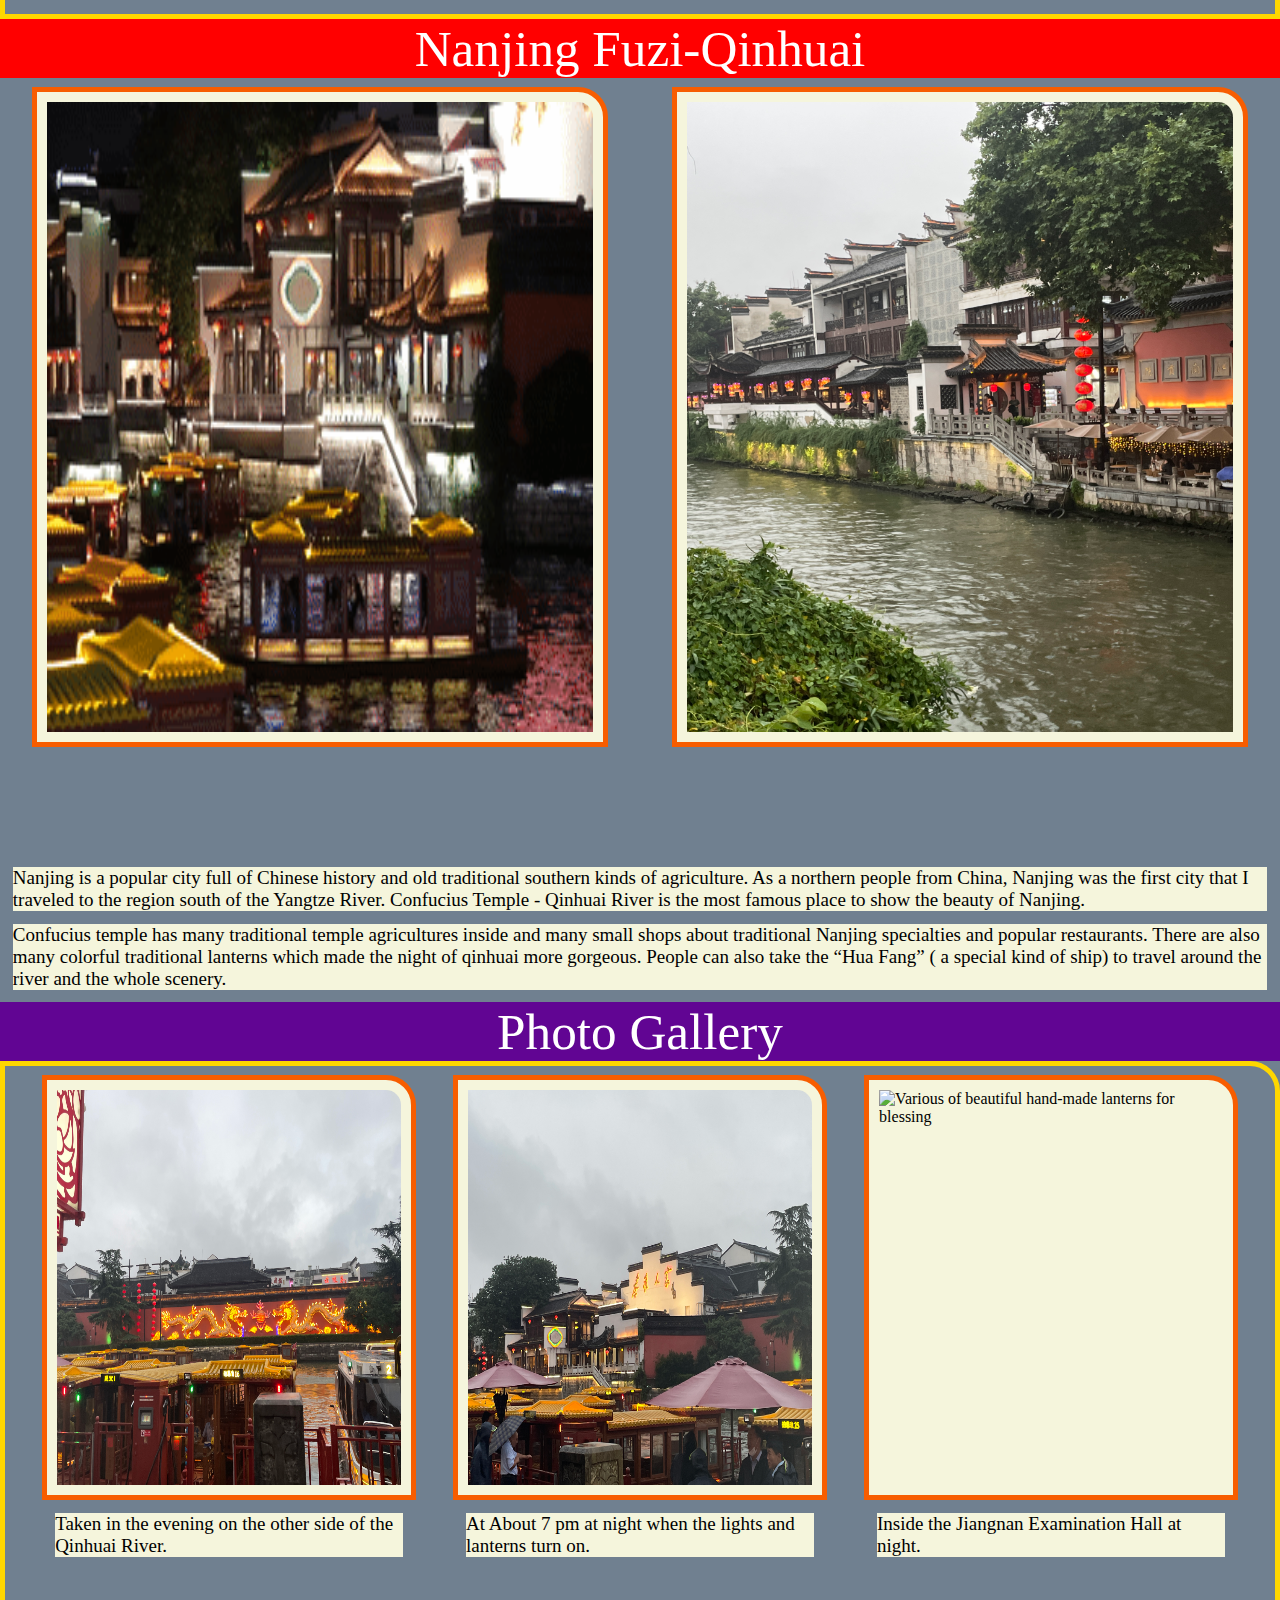
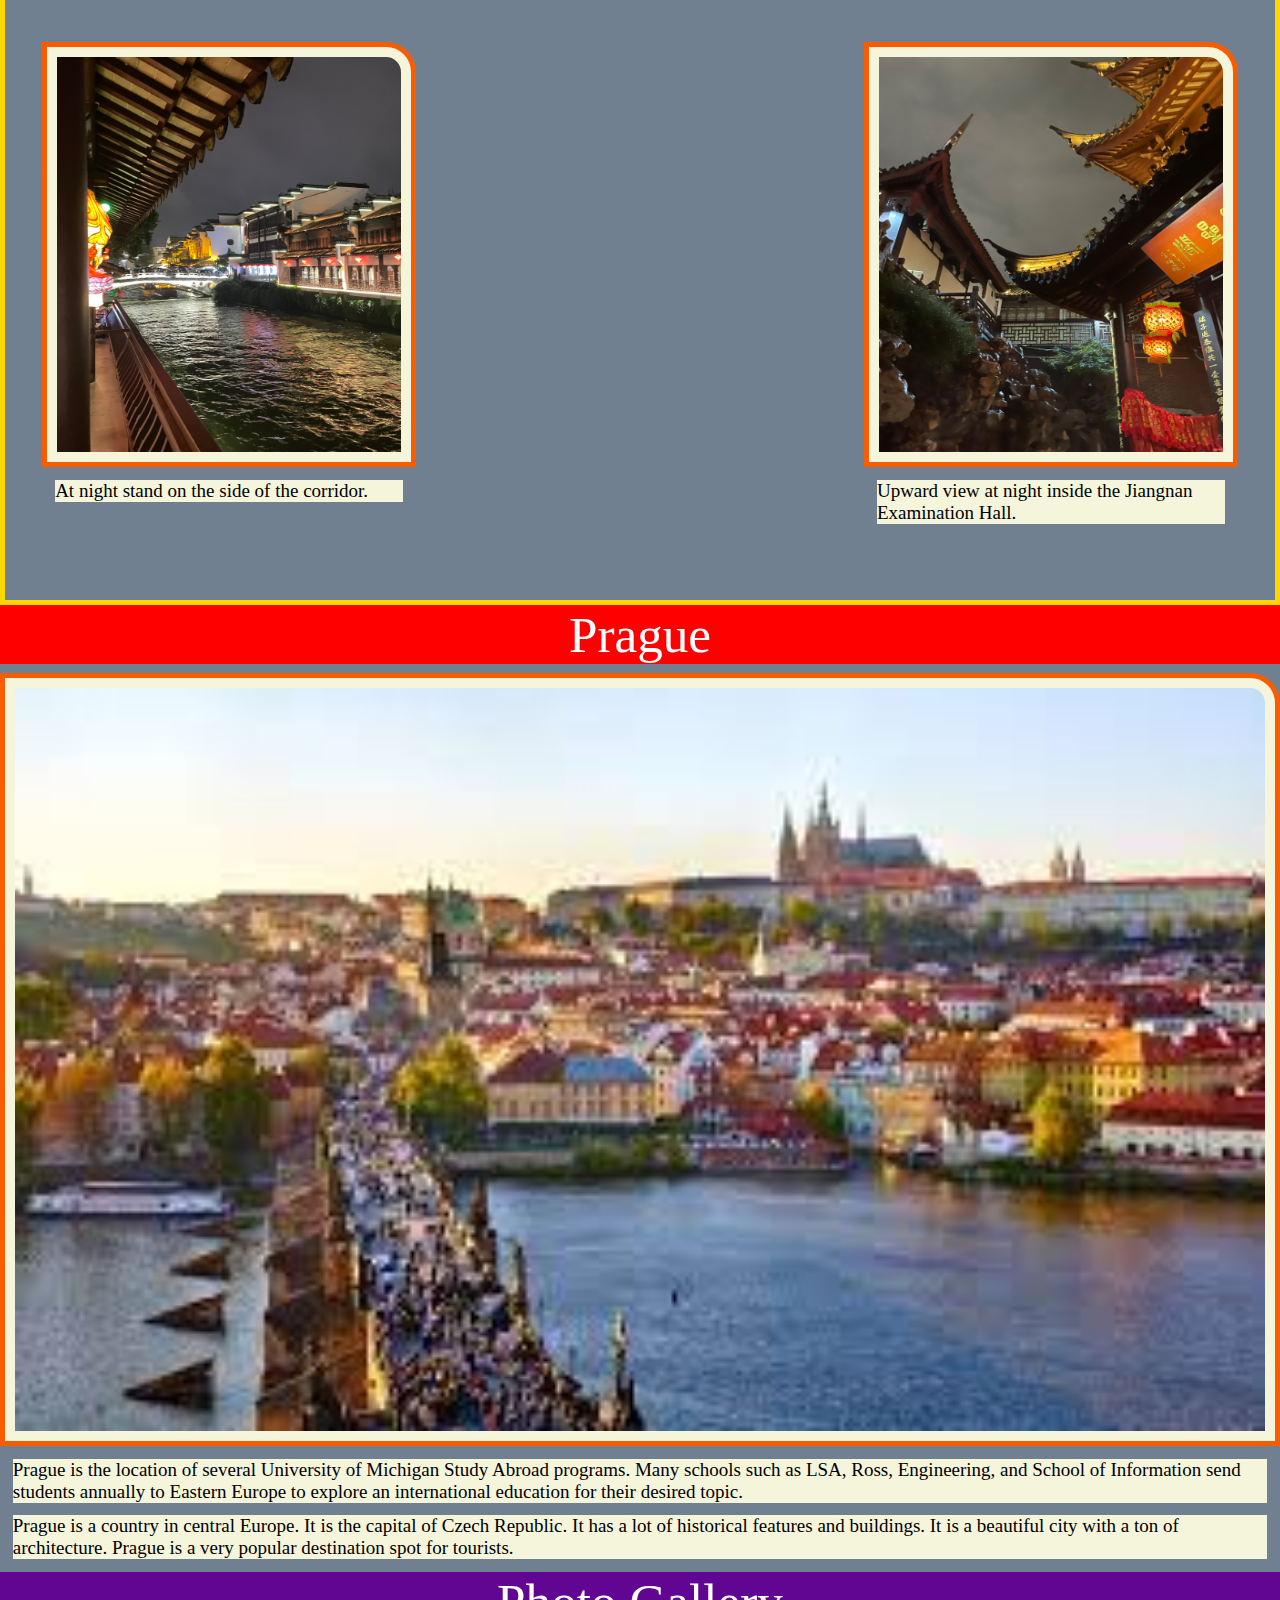
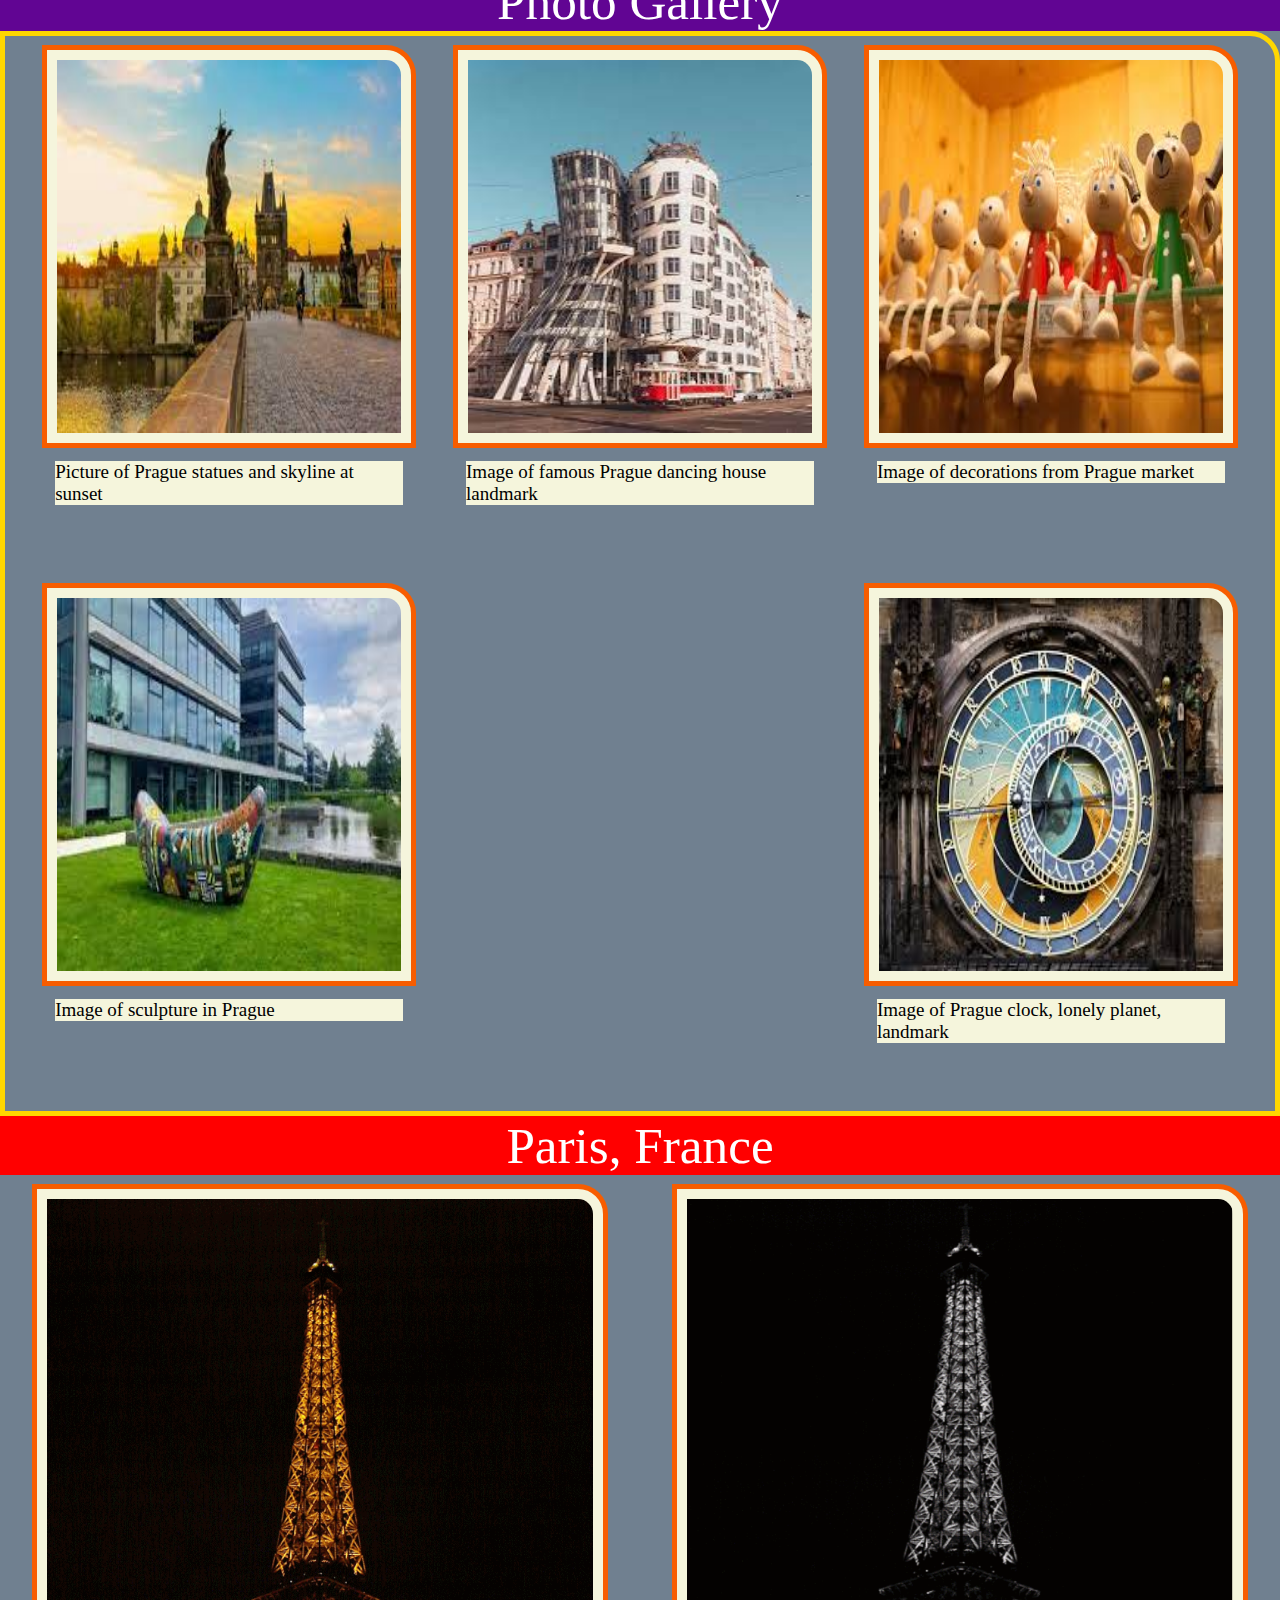
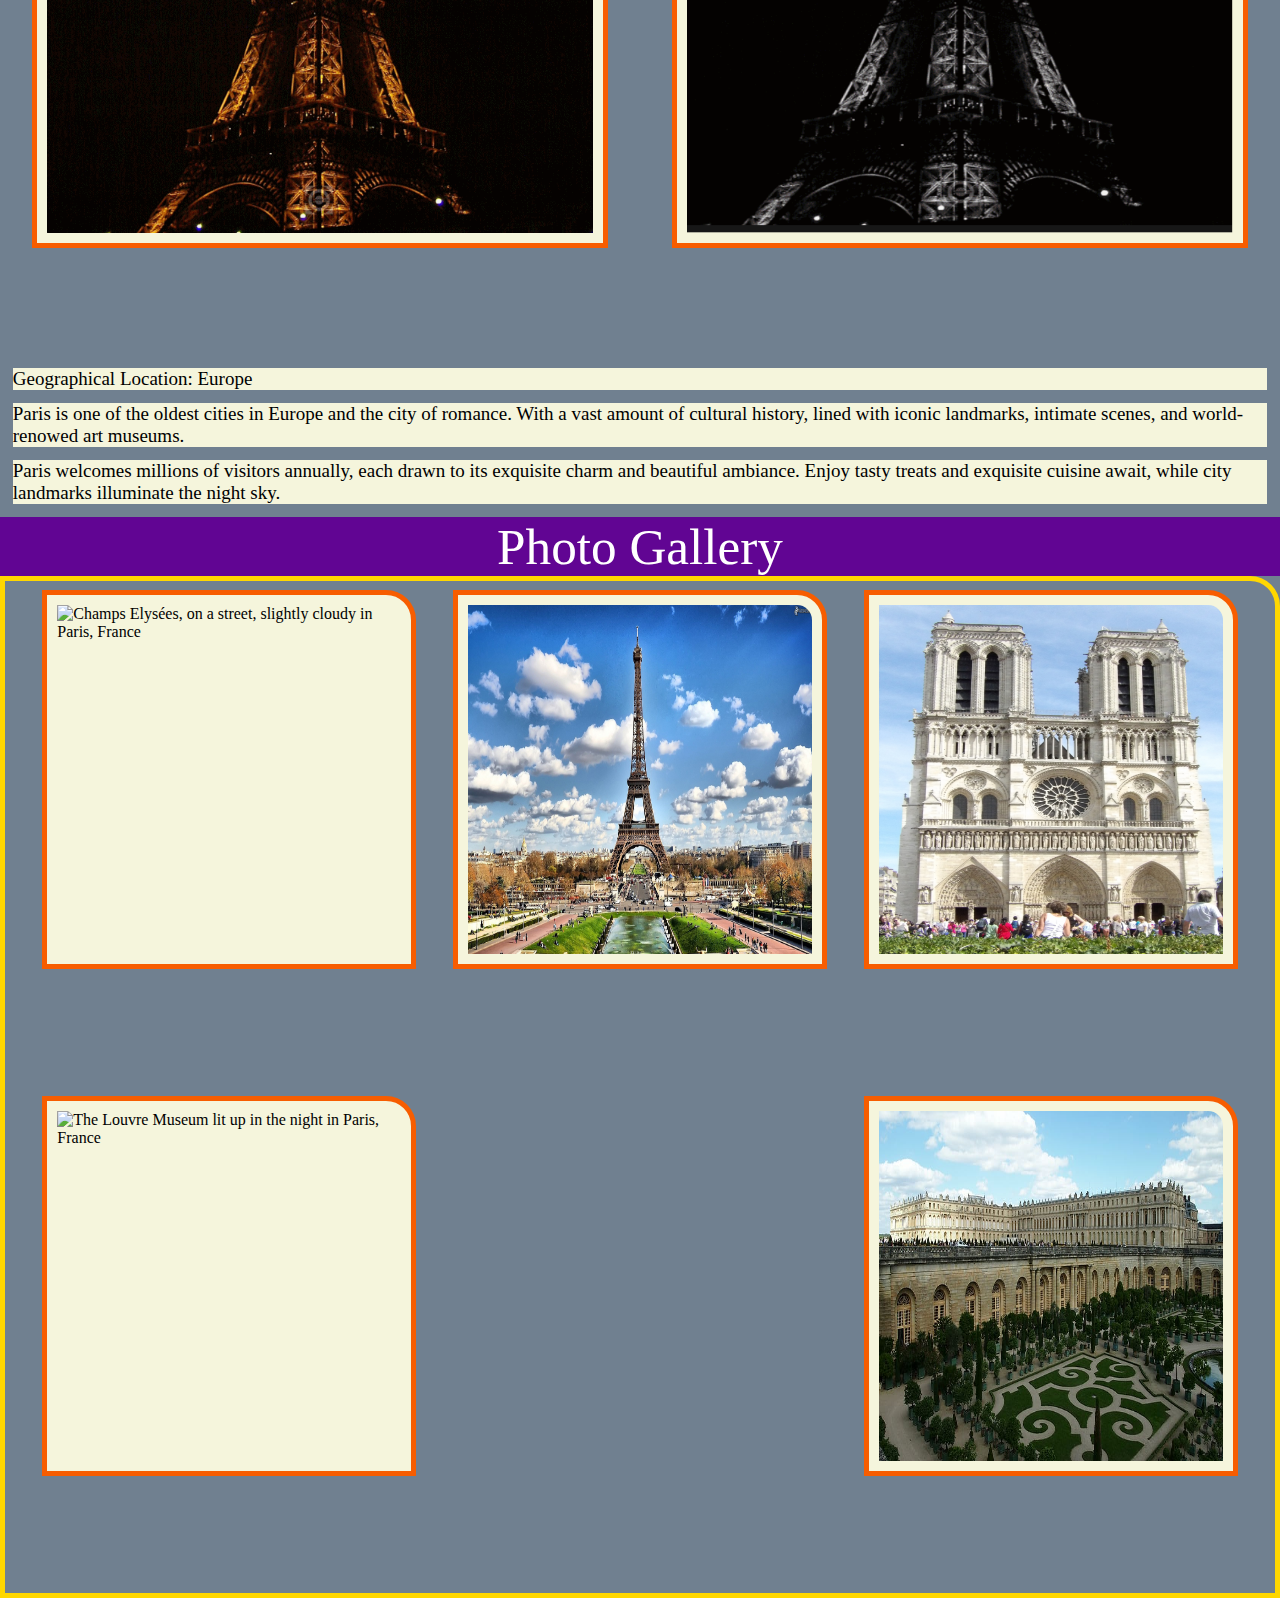
==== commit 097eccc8: "Add files via upload" ====
--- a/index.html
+++ b/index.html
@@ -6,6 +6,12 @@
     <link rel = "stylesheet" href="css/reset.css"> 
      <!-- Used the lightbox shown in class -->
     <link href="dist/css/lightbox.css" rel="stylesheet" />
+    <!-- Google font oswald https://fonts.google.com/specimen/Oswald  -->
+    <link rel="preconnect" href="https://fonts.googleapis.com">
+    <link rel="preconnect" href="https://fonts.gstatic.com" crossorigin>
+    <link href="https://fonts.googleapis.com/css2?family=Oswald:wght@300;400&display=swap" rel="stylesheet">
+    <!-- Google icons  https://fonts.google.com/icons -->
+    <link rel="stylesheet" href="https://fonts.googleapis.com/css2?family=Material+Symbols+Outlined:opsz,wght,FILL,GRAD@20..48,100..700,0..1,-50..200" />
     <link rel = "stylesheet" href="css/style.css">
     <title>Travel</title>
     </head>
@@ -16,17 +22,31 @@
         <a href="#main" id ="mainContent">Skip to Main Content</a>
         <nav>
             <ul>
-                <li class="current"><a class="current_a" href="index.html">Travel</a></li>
-                <li><a href="recipes.html">Recipes</a></li>
-                <li><a href="pets.html">Pets</a></li>
+                <li class="current"><a class = "current_a" href="index.html">Travel
+                    <span class="material-symbols-outlined">
+                        card_travel
+                        </span></a></li>
+                <li><a href="recipes.html">Recipes
+                    <span class="material-symbols-outlined">
+                        fastfood
+                        </span>
+                </a></li>
+                <li><a href="pets.html">Pets
+                    <span class="material-symbols-outlined">
+                        pets
+                        </span>
+                </a></li>
             </ul>
-
+    
         </nav>
         <div class="buttons">
         <button class="button" onclick = "renderAll_travel()">All </button>
         <button class="button" onclick = "northAmerica()">North America </button>
         <button class="button" onclick = "europe()">Europe </button>
         <button class="button" onclick = "asia()">Asia </button>
+        </div>
+        <div class="buttons_2">
+            <button class="big_button" onclick = "increase_font_size()">White background for text </button>
         </div>
     <main id ="main">
     <div class = "north_america">
--- a/css/style.css
+++ b/css/style.css
@@ -4,7 +4,7 @@
 h1{
     color: #ffffff;
     font-size: 5vw;
-    font-family: fantasy;
+    font-family: 'Oswald', sans-serif;
     text-align: center;
     background-color: #0000ff;
 
@@ -41,8 +41,11 @@
 margin-bottom:  1vh;
 border-top-right-radius: 30px;   
 background-color: beige; 
-
-}
+}
+img:hover{
+    border: solid 5px orange;   
+    background-color:yellowgreen; 
+    }
 
 nav >a{
     background-color: yellow;
@@ -69,157 +72,119 @@
     grid-template-columns: 1fr 1fr;
     grid-template-rows: 1fr 1fr;
 }
+
 .two_pictures_travel{
     display: grid;
     grid-template-columns: 1fr 1fr;
-}
-.two_pictures_recipe_tablet{
+    grid-template-rows: 1fr 1fr;
+}
+.gif{
+    width: 90%;
+    height: 85%;
+    grid-area: 1 / 1;
+}
+.five_pictures{
     display: grid;
-    grid-template-columns: 0.05fr 1fr 0.05fr 1fr;
-}
-.two_item1_recipe_tablet{
+    grid-template-columns:0.1fr 1fr 0.1fr 1fr 0.1fr;
+    grid-template-rows: 1fr 1fr 1fr;
+    border: solid 5px gold;
+    border-top-right-radius: 30px;  
+}
+.item1_5{
+    height: 100%;
+    grid-area: 1 / 2;
+}
+.item2_5{
+    height: 100%;
+    grid-area: 1 / 4;
+}
+.item3_5{
+    height: 100%;
+    grid-area: 2 / 2;
+}
+.item4_5{
+    height: 100%;
+    grid-area: 2 / 4;
+}
+.item5_5{
+    height: 100%;
+    grid-area: 3 / 2 /  3 /  5;
+}
+.three_pictures{
+    display: grid;
+    grid-template-columns:0.1fr 1fr 0.1fr 1fr 0.1fr;
+    grid-template-rows: 1fr 1fr;
+    border: solid 5px gold;
+    border-top-right-radius: 30px;  
+}
+
+.item1_3{
+    height: 100%;
+    grid-area: 1 / 2;
+}
+.item2_3{
+    height: 100%;
+    grid-area: 1 / 4;
+}
+.item3_3{
+    margin-top: 4vh;
+    height: 90%;
+    grid-area: 2 / 2 /  2 /  5;
+}
+
+.item2_gif{
+    width: 90%;
+    height: 85%;
+    grid-area: 2 / 2;
+}
+/* To be resolved */
+.two_pictures_recipe{
+    display: block;
+}
+.two_item1_recipe{
+    display: block;
+}
+.two_item2_recipe{
+    display: block;
+}
+
+
+.unordered_list{
+    text-align: center;
+    font-size: min(3vw, 19px);;
+    background-color: #000000;
+    color: #ffffff; 
+}
+.pets{
+    display: grid;
+    grid-template-columns: 1fr 1fr;
+    grid-template-rows: 1fr 1fr;
+}
+
+.pets_1{
+    width: 90%;
+    height: 85%;
+    grid-area: 1 / 1;
+}
+.pets_2{
+    width: 90%;
+    height: 85%;
+    grid-area: 2 / 1;
+}
+.pets_3{
     width: 90%;
     height: 85%;
     grid-area: 1 / 2;
 }
-.two_item2_recipe_tablet{
+.pets_4{
     width: 90%;
     height: 85%;
-    grid-area: 1 / 4;
-}
-.item1{
+    grid-area: 2 / 2;
+}
+.pets_video{
     width: 90%;
     height: 85%;
     grid-area: 1 / 1;
-}
-.gif{
-    width: 90%;
-    height: 85%;
-    grid-area: 1 / 2;
-}
-.item2{
-    width: 90%;
-    height: 85%;
-    grid-area: 2 / 2;
-}
-.item2_gif{
-    width: 90%;
-    height: 85%;
-    grid-area: 1 / 1;
-}
-.item3{
-    width: 90%;
-    height: 85%;
-    grid-area: 2 / 1;
-}
-.item4{
-    width: 90%;
-    height: 85%;
-    grid-area: 1 / 2;
-}
-.five_pictures{
-    display: grid;
-    grid-template-columns:0.1fr 1fr 0.1fr 1fr 0.1fr 1fr 0.1fr;
-    grid-template-rows: 1fr 1fr 1fr;
-    border: solid 5px gold;
-    border-top-right-radius: 30px;  
-}
-.item1_5{
-    height: 100%;
-    grid-area: 1 / 2;
-}
-.item2_5{
-    height: 100%;
-    grid-area: 1 / 6;
-}
-.item3_5{
-    height: 100%;
-    grid-area: 2 / 4;
-}
-.item4_5{
-    height: 100%;
-    grid-area: 3 / 2;
-}
-.item5_5{
-    height: 100%;
-    grid-area: 3 / 6;
-}
-.item1_5 div{
-    height: 75%;
-}
-.item2_5 div{
-    height: 75%;
-}
-.item3_5 div{
-    height: 75%;
-}
-.item4_5 div{
-    height: 75%;
-}
-.item5_5 div{
-    height: 75%;
-}
-
-.three_pictures{
-    display: grid;
-    grid-template-columns:0.1fr 1fr 0.1fr 1fr 0.1fr;
-    grid-template-rows: 0.5fr 0.25fr;
-    border: solid 5px gold;
-    border-top-right-radius: 30px;  
-}
-
-.item1_3{
-    height: 40vh;
-    grid-area: 1 / 2;
-}
-.item2_3{
-    height: 40vh;
-    grid-area: 1 / 4;
-}
-.item3_3{
-    margin-top: 4vh;
-
-    height: 40vh;
-    grid-area: 2 / 2 /  2 /  5;
-}
-.unordered_list{
-    text-align: center;
-    font-size: min(3vw, 19px);;
-    background-color: #000000;
-    color: #ffffff; 
-}
-.pets_tablet{
-    display: grid;
-    grid-template-columns: 1fr  0.5fr 0.1fr 0.5fr 1fr;
-    grid-gap: 0.25fr;
-    grid-template-rows: 1fr 1fr 1fr;
-    border: solid 5px gold;
-    border-top-right-radius: 30px;  
-}
-
-.pets_1_tablet{
-    height: 50vh;
-    width: 30vw;
-    grid-area: 1 / 2 / 1 / 5 ;
-}
-.pets_2_tablet{
-    height: 50vh;    
-    width: 30vw;
-    grid-area: 2 / 1 / 2 / 3;
-}
-.pets_3_tablet{
-    height: 50vh;
-    width: 30vw;
-    grid-area: 2 / 4 / 2 / 6;
-}
-.pets_4_tablet{
-    height: 50vh;
-    width: 30vw;
-    grid-area:  3 / 2 / 3 / 5 ;
-}
-.pets_video_tablet{
-    height: 90%;
-    grid-area:  1 / 3 ;
 }
 li{
     text-align: center;
@@ -260,6 +225,21 @@
     text-decoration-thickness: 0.5vh;
     text-underline-offset: 0.5vh;
     animation: underline_hidden 0.5s;
+}
+.item1_5 div{
+    height: 75%;
+}
+.item2_5 div{
+    height: 75%;
+}
+.item3_5 div{
+    height: 75%;
+}
+.item4_5 div{
+    height: 75%;
+}
+.item5_5 div{
+    height: 75%;
 }
 
 @keyframes nav_elements {
@@ -270,6 +250,21 @@
     80% {max-height: min(5vh, 50px);}
     100% {max-height: min(6vh, 60px);}
 }
+
+@keyframes show_change {
+    0% {font-size: min(3vw, 19px);
+        background-color: beige; }
+    20% {font-size: 1vw;
+        background-color: beige;}
+    40% {font-size: 1vw;
+        background-color: beige}
+    60% {ffont-size: 1.5vw;
+        background-color: beige}
+    80% {font-size: 1.75vw;
+        background-color: beige}
+    100% {font-size: 2vw;
+        background-color: white;}
+}
 @keyframes underline_hidden {
     0% {text-decoration: none;}
     20% {text-decoration: none; }
@@ -278,6 +273,374 @@
     80% {text-decoration: none; }
     100% {text-decoration: none;}
 }
+.three_pictures_tablet{
+    display: block;
+}
+.item1_3_tablet{
+    display: block;
+}
+.item2_3_tablet{
+    display: block;
+}
+.item3_3_tablet{
+    display: block;
+}
+
+
+.recipes_h2{
+    background-color: #ff0000;
+}
+header img{
+    width: 50%;
+    margin-top: 20vh;
+}
+.lb-data .lb-details{
+    margin-top: 10vh;
+}
+
+.lb-data .lb-caption{
+    font-size: 2vh;
+    color:black;
+}
+.north_america{
+display: none;
+}
+.europe{
+    display: none;
+}
+.asia{
+    display: none;
+}
+.dog{
+    display: none;
+    }
+.cat{
+    display: none;
+}
+.buttons{
+    margin-top: 2vh;
+    display: grid;
+    grid-template-columns: 1fr 1fr 1fr 1fr;
+    font-size: 5vw;
+}
+.buttons_2{
+    margin-top: 2vh;
+    display: grid;
+    grid-template-columns: 1fr 1fr 1fr;
+    font-size: 5vw;
+}
+.button{
+    text-align: center;
+    border: 1vh blue solid;
+    background-color: beige;
+}
+.big_button{
+    text-align: center;
+    font-size: 3vw;
+    grid-area: 1/ 1 /1/4;
+    border: 1vh blue solid;
+    background-color: white;
+    animation: show_change 1s;
+}
+/* Tablet view */
+@media  screen and (min-width: 600px) {
+    .two_pictures_travel{
+        display: grid;
+        grid-template-columns: 1fr 1fr;
+        grid-template-rows: 1fr;
+    } 
+    .five_pictures{
+        display: grid;
+        grid-template-columns:0.1fr 1fr 0.1fr 1fr 0.1fr 1fr 0.1fr;
+        grid-template-rows: 1fr 1fr 1fr;
+        border: solid 5px gold;
+        border-top-right-radius: 30px;  
+    }  
+    .item1_5{
+        height: 100%;
+        grid-area: 1 / 2;
+    }
+    .item2_5{
+        height: 100%;
+        grid-area: 1 / 6;
+    }
+    .item3_5{
+        height: 100%;
+        grid-area: 2 / 4;
+    }
+    .item4_5{
+        height: 80%;
+        grid-area: 3 / 2 / 3 / 4;
+    }
+    .item5_5{
+        height: 80%;
+        grid-area: 3 / 6 / 3 / 8;
+    }
+    .item1_5 div{
+        height: 75%;
+    }
+    .item2_5 div{
+        height: 75%;
+    }
+    .item3_5 div{
+        height: 75%;
+    }
+    .item4_5 div{
+        height: 75%;
+    }
+    .item5_5 div{
+        height: 75%;
+    }
+    
+    .three_pictures{
+        display: grid;
+        grid-template-columns:0.1fr 1fr 0.1fr 1fr 0.1fr;
+        grid-template-rows: 0.5fr 0.25fr;
+        border: solid 5px gold;
+        border-top-right-radius: 30px;  
+    }
+    .three_pictures_tablet{
+        display: grid;
+        grid-template-columns:0.1fr 1fr 0.1fr 1fr 0.1fr;
+        grid-template-rows: 0.5fr 1fr;
+        border: solid 5px gold;
+        border-top-right-radius: 30px;
+    }
+
+    .item1_3{
+        height: 40vh;
+        grid-area: 1 / 2;
+    }
+    .item2_3{
+        height: 40vh;
+        grid-area: 1 / 4;
+    }
+    .item3_3{
+        margin-top: 4vh;
+    
+        height: 40vh;
+        grid-area: 2 / 2 /  2 /  5;
+    }
+    .item2_gif{
+        width: 90%;
+        height: 85%;
+        grid-area: 1 / 2;
+    }
+    .item1_3_tablet{
+        margin-top: 4vh;
+    
+        height: 90%;
+        grid-area: 1 / 2 ;
+    }
+    .item2_3_tablet{
+        height: 90%;
+        grid-area: 1 / 4 / 3 / 4;
+    }
+    .item3_3_tablet{
+        margin-top: 4vh;
+    
+        height: 90%;
+        grid-area: 2 / 2 ;
+    }
+    .two_pictures_recipe{
+        display: grid;
+        grid-template-columns: 0.05fr 1fr 0.05fr 1fr;
+    }
+    .two_item1_recipe{
+        width: 90%;
+        height: 85%;
+        grid-area: 1 / 2;
+    }
+    .two_item2_recipe{
+        width: 90%;
+        height: 85%;
+        grid-area: 1 / 4;
+    }
+    .pets{
+        display: grid;
+        grid-template-columns: 1fr 0.5fr 0.1fr 0.5fr 1fr;
+        grid-gap: 0.25fr;
+        grid-template-rows: 1fr 1fr 1fr;
+        border: solid 5px gold;
+        border-top-right-radius: 30px;
+    }
+    
+    .pets_1{
+        height: 50vh;
+        width: 30vw;
+        grid-area: 1 / 2 / 1 / 5 ;
+    }
+    .pets_2{
+        height: 50vh;    
+        width: 30vw;
+        grid-area: 2 / 1 / 2 / 3;
+    }
+    .pets_3{
+        height: 50vh;
+        width: 30vw;
+        grid-area: 2 / 4 / 2 / 6;
+    }
+    .pets_4{
+        height: 50vh;
+        width: 30vw;
+        grid-area:  3 / 2 / 3 / 5 ;
+    }
+    .pets_video{
+        height: 90%;
+        grid-area:  1 / 2 / 1 / 5 ;
+    }
+    
+}
+/* Desktop view */
+@media  screen and (min-width: 768px) {
+    p, span{
+    margin: 1vw;
+    }
+    .two_pictures_travel{
+        display: grid;
+        grid-template-columns: 1fr 1fr;
+        grid-template-rows: 1fr;
+    } 
+    .five_pictures{
+        display: grid;
+        grid-template-columns:0.1fr 1fr 0.1fr 1fr 0.1fr 1fr 0.1fr;
+        grid-template-rows: 1fr 1fr;
+        border: solid 5px gold;
+        border-top-right-radius: 30px;  
+    }  
+    .item1_5{
+        height: 100%;
+        grid-area: 1 / 2;
+    }
+    .item2_5{
+        height: 100%;
+        grid-area: 1 / 4;
+    }
+    .item3_5{
+        height: 100%;
+        grid-area: 1 / 6;
+    }
+    .item4_5{
+        height: 100%;
+        grid-area: 2 / 2 ;
+    }
+    .item5_5{
+        height: 100%;
+        grid-area: 2 / 6;
+    }
+    .item1_5 div{
+        height: 75%;
+    }
+    .item2_5 div{
+        height: 75%;
+    }
+    .item3_5 div{
+        height: 75%;
+    }
+    .item4_5 div{
+        height: 75%;
+    }
+    .item5_5 div{
+        height: 75%;
+    }
+    
+    .three_pictures{
+        display: grid;
+        grid-template-columns:0.1fr 1fr 0.1fr 1fr 0.1fr 1fr 0.1fr;
+        grid-template-rows: 1fr;
+        border: solid 5px gold;
+        border-top-right-radius: 30px;  
+    }
+    .three_pictures_tablet{
+        display: grid;
+        grid-template-columns:0.1fr 1fr 0.1fr 1fr 0.1fr;
+        grid-template-rows: 1fr;
+        border: solid 5px gold;
+        border-top-right-radius: 30px;
+    }
+
+    .item1_3{
+        height: 40vh;
+        grid-area: 1 / 2;
+    }
+    .item2_3{
+        height: 40vh;
+        grid-area: 1 / 4;
+    }
+    .item3_3{
+        margin-top: 0vh;
+        height: 40vh;
+        grid-area: 1/ 6;
+    }
+    .item2_gif{
+        width: 90%;
+        height: 85%;
+        grid-area: 1 / 2;
+    }
+    .item1_3_tablet{
+        margin-bottom: 10vh;
+        height: 90%;
+        grid-area: 1 / 2 ;
+    }
+    .item2_3_tablet{
+        height: 90%;
+        grid-area: 1 / 4 / 3 / 4;
+    }
+    .item3_3_tablet{
+        margin-bottom: 10vh;
+    
+        height: 90%;
+        grid-area: 2 / 2 ;
+    }
+    .two_pictures_recipe{
+        display: grid;
+        grid-template-columns: 0.05fr 1fr 0.05fr 1fr;
+    }
+    .two_item1_recipe{
+        width: 90%;
+        height: 85%;
+        grid-area: 1 / 2;
+    }
+    .two_item2_recipe{
+        width: 90%;
+        height: 85%;
+        grid-area: 1 / 4;
+    }
+    .pets{
+        display: grid;
+        grid-template-columns: 1fr 1fr 1fr 1fr;
+        grid-template-rows: 1fr;
+        grid-gap: 0.1fr;
+        border: solid 5px gold;
+        border-top-right-radius: 30px;
+    }
+    
+    .pets_1{
+        height: 50vh;
+        width: 50vw;
+        grid-area: 1 / 1  ;
+    }
+    .pets_2{
+        height: 50vh;    
+        width: 50vw;
+        grid-area: 1 / 2;
+    }
+    .pets_3{
+        height: 50vh;
+        width: 45vw;
+        grid-area: 1 / 3 ;
+    }
+    .pets_4{
+        height: 50vh;
+        width: 45vw;
+        grid-area:  1 / 4 ;
+    }
+    .pets_video{
+        height: 50vh;
+        grid-area:  1 / 1  ;
+    }
+    
+}
 @media screen and (prefers-reduced-motion){
     nav li{
         height: min(6vh, 60px);
@@ -307,75 +670,13 @@
         height: 85%;
         grid-area: 1 / 1;
     }
-    
-}
-.three_pictures_tablet{
-    display: grid;
-    grid-template-columns:0.1fr 1fr 0.1fr 1fr 0.1fr;
-    grid-template-rows: 0.5fr 1fr;
-    border: solid 5px gold;
-    border-top-right-radius: 30px;
-}
-
-.item1_3_tablet{
-    margin-top: 4vh;
-
-    height: 90%;
-    grid-area: 1 / 2 ;
-}
-.item2_3_tablet{
-    height: 90%;
-    grid-area: 1 / 4 / 3 / 4;
-}
-.item3_3_tablet{
-    margin-top: 4vh;
-
-    height: 90%;
-    grid-area: 2 / 2 ;
-}
-
-.recipes_h2{
-    background-color: #ff0000;
-}
-header img{
-    width: 50%;
-    margin-top: 20vh;
-}
-.lb-data .lb-details{
-    margin-top: 10vh;
-}
-
-.lb-data .lb-caption{
-    font-size: 2vh;
-    color:black;
-}
-.north_america{
-display: none;
-}
-.europe{
-    display: none;
-}
-.asia{
-    display: none;
-}
-.dog{
-    display: none;
-    }
-.cat{
-    display: none;
-}
-.buttons{
-    display: grid;
-    grid-template-columns: 1fr 1fr 1fr 1fr;
-    font-size: 5vh;
-}
-.buttons_2{
-    display: grid;
-    grid-template-columns: 1fr 1fr 1fr;
-    font-size: 5vh;
-}
-.button{
-    text-align: center;
-    border: 1vh blue solid;
-    background-color: beige;
+    .big_button{
+        text-align: center;
+        font-size: 3vw;
+        grid-area: 1/ 1 /1/4;
+        border: 1vh blue solid;
+        background-color: white;
+        animation: none;
+    }
+    
 }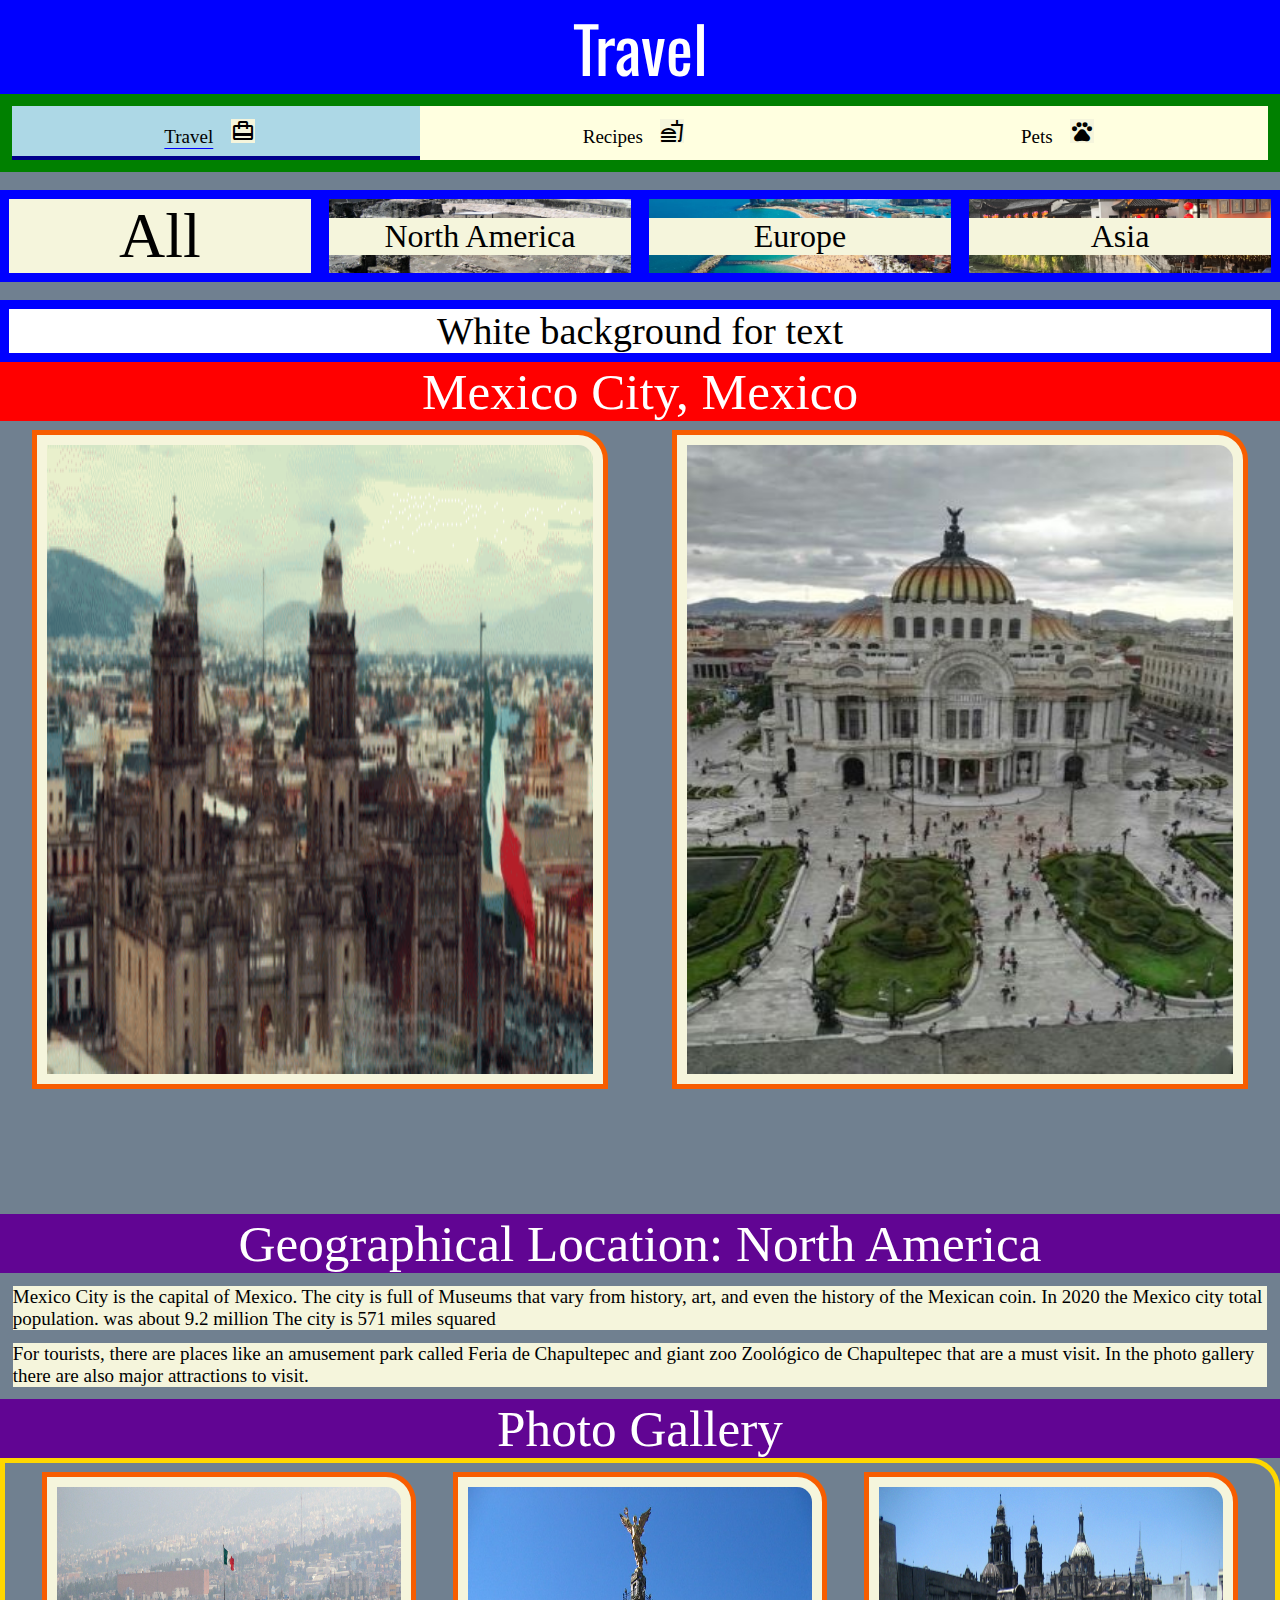
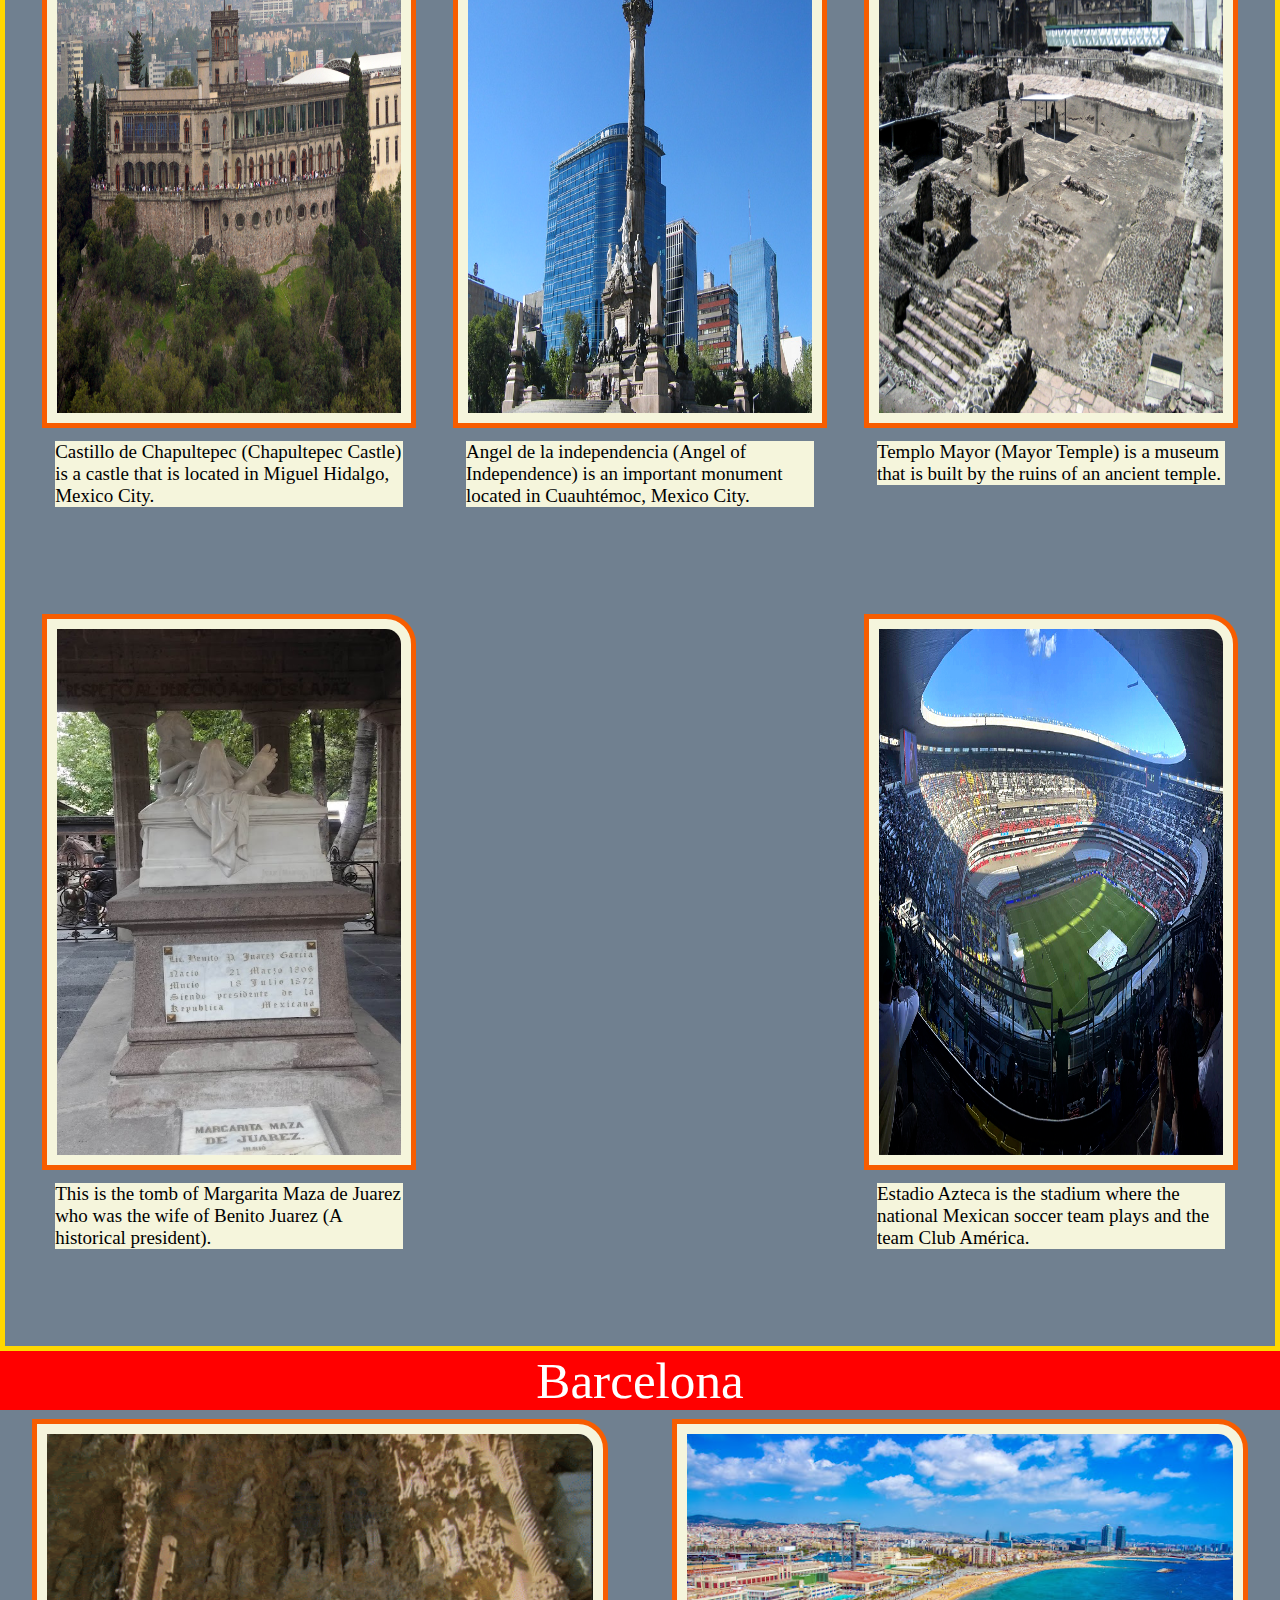
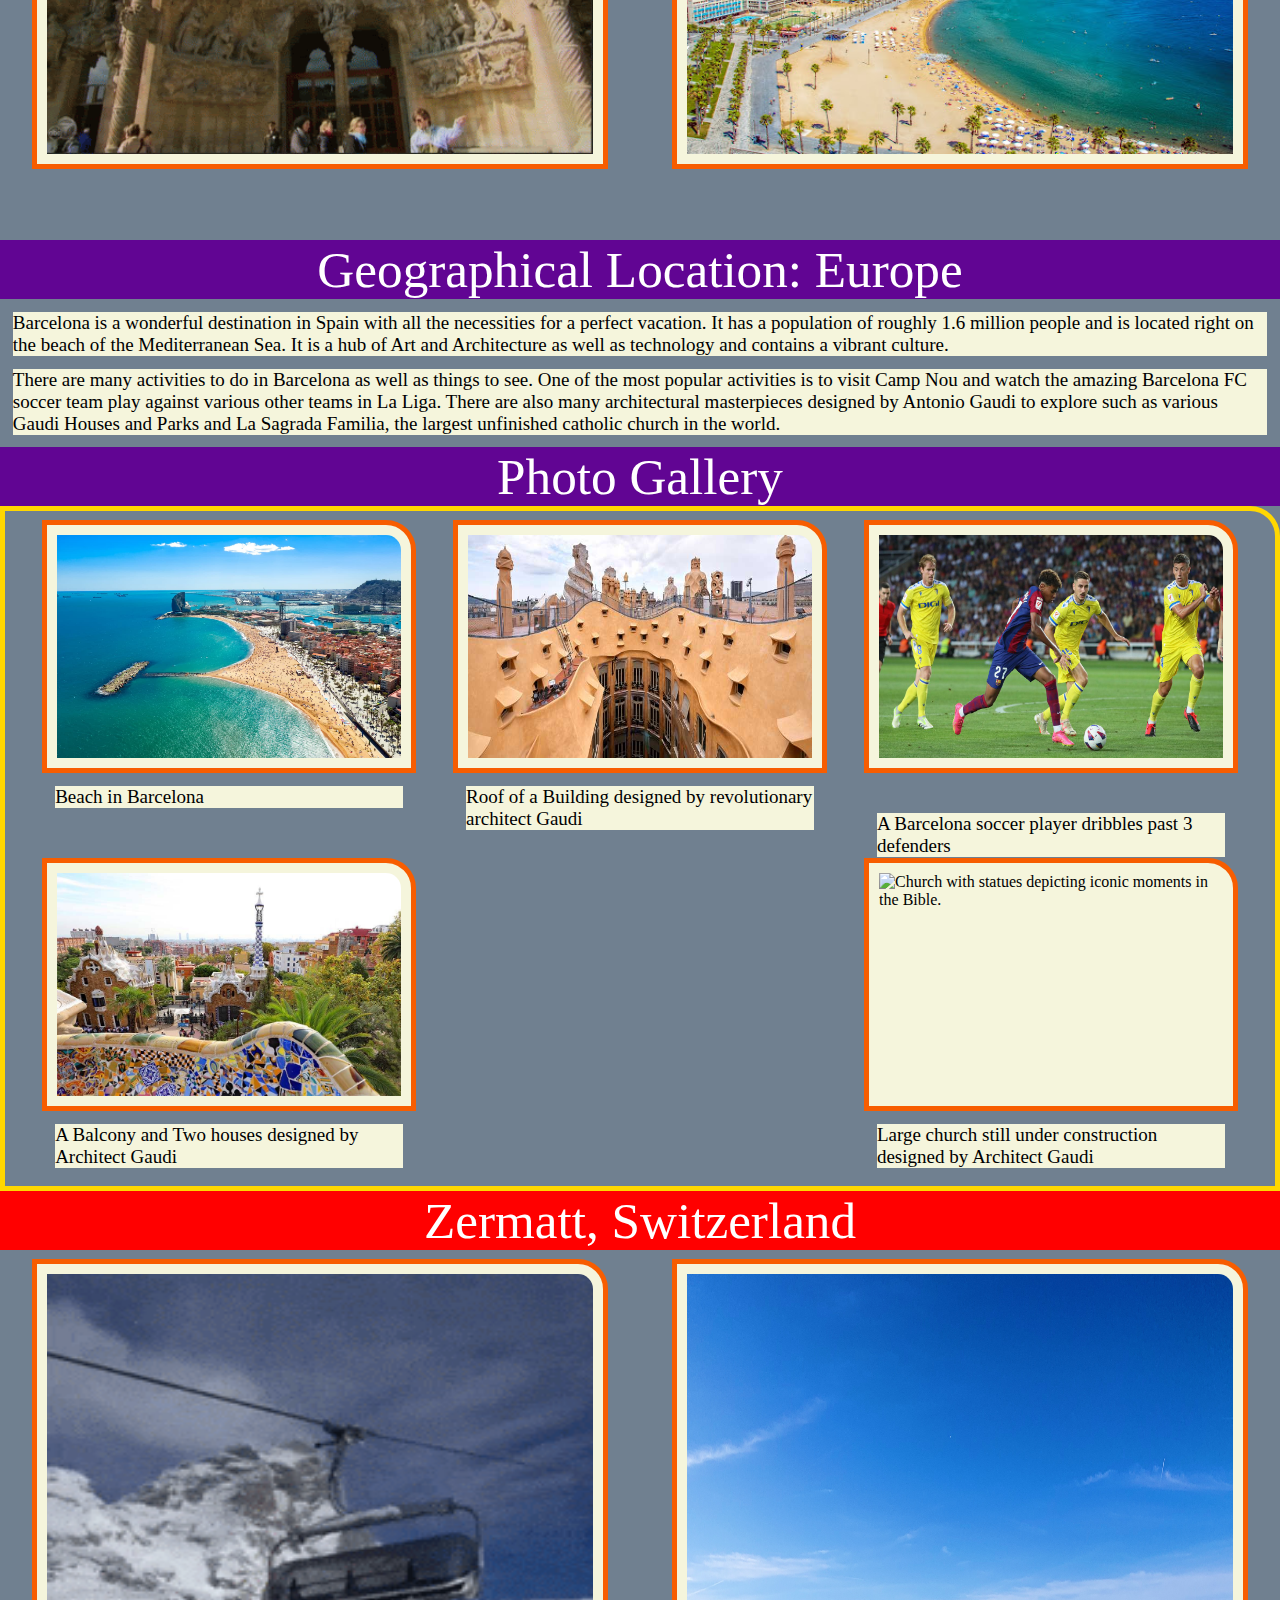
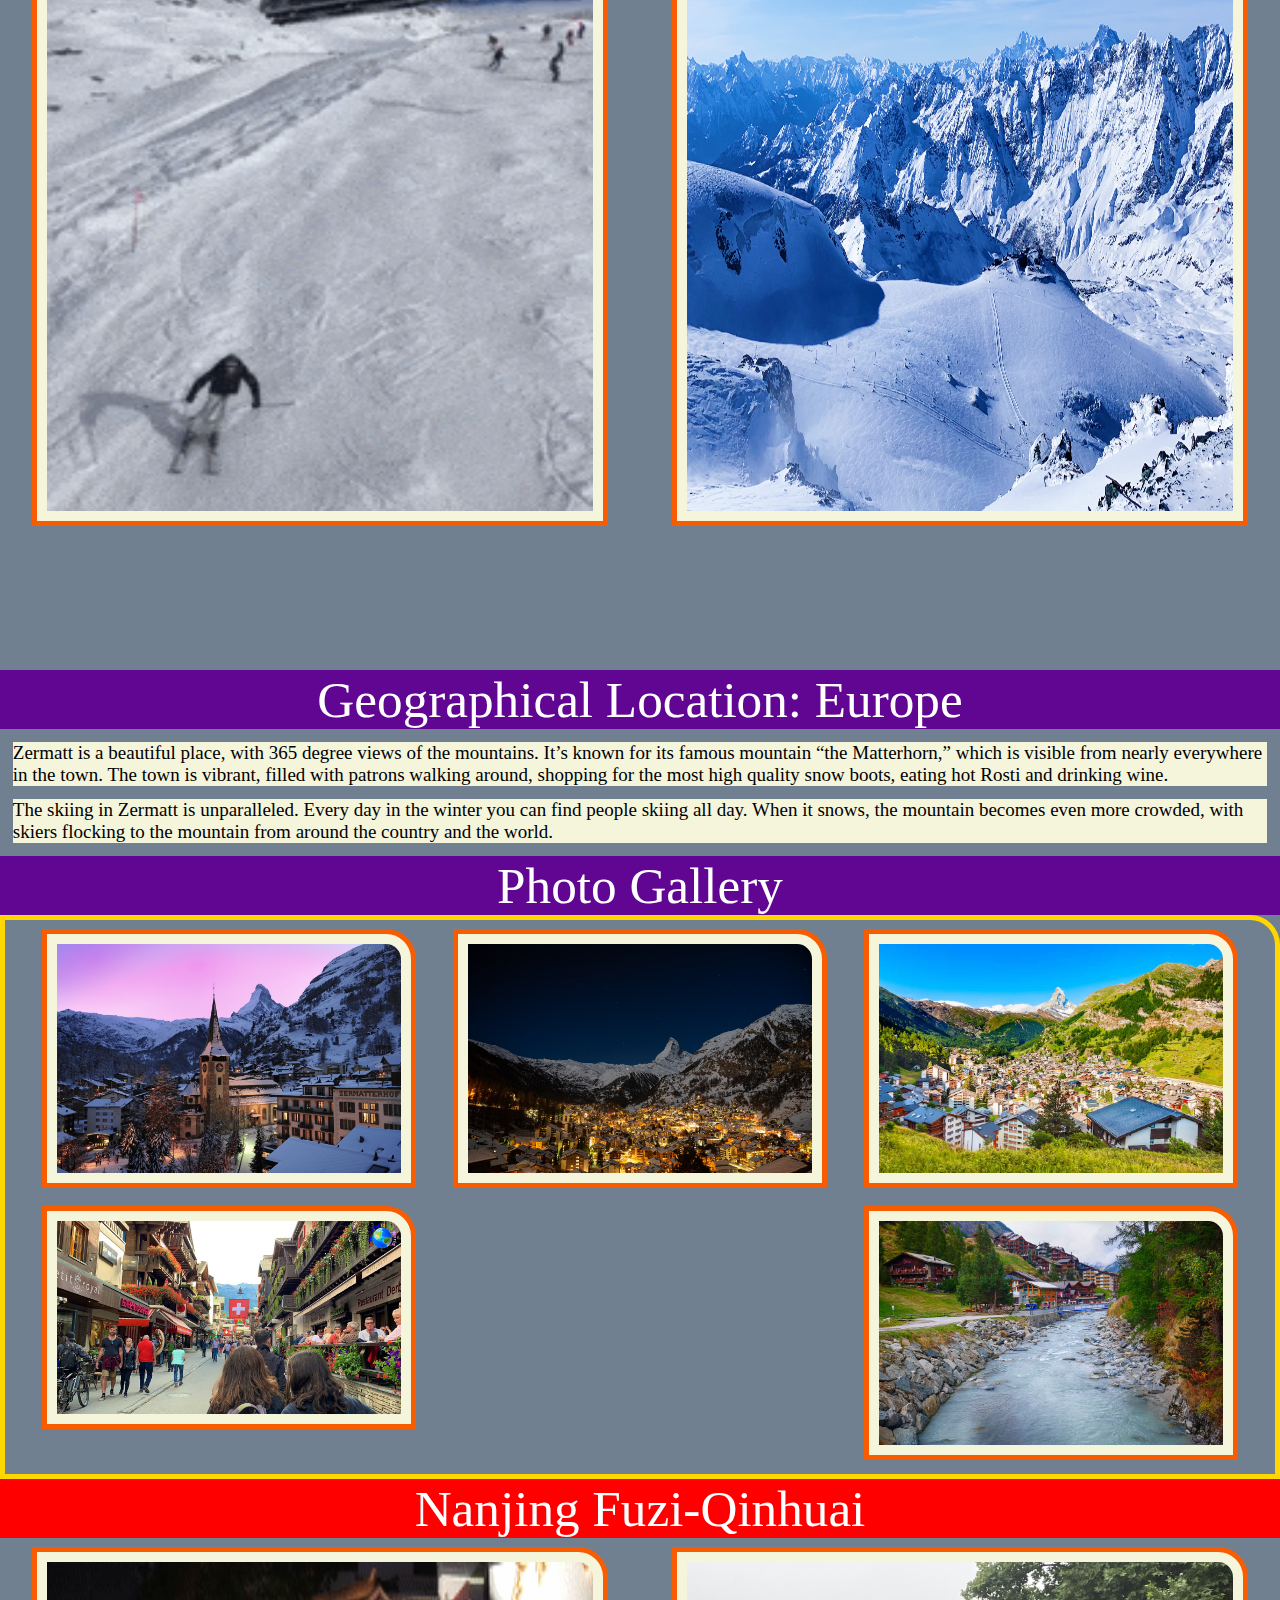
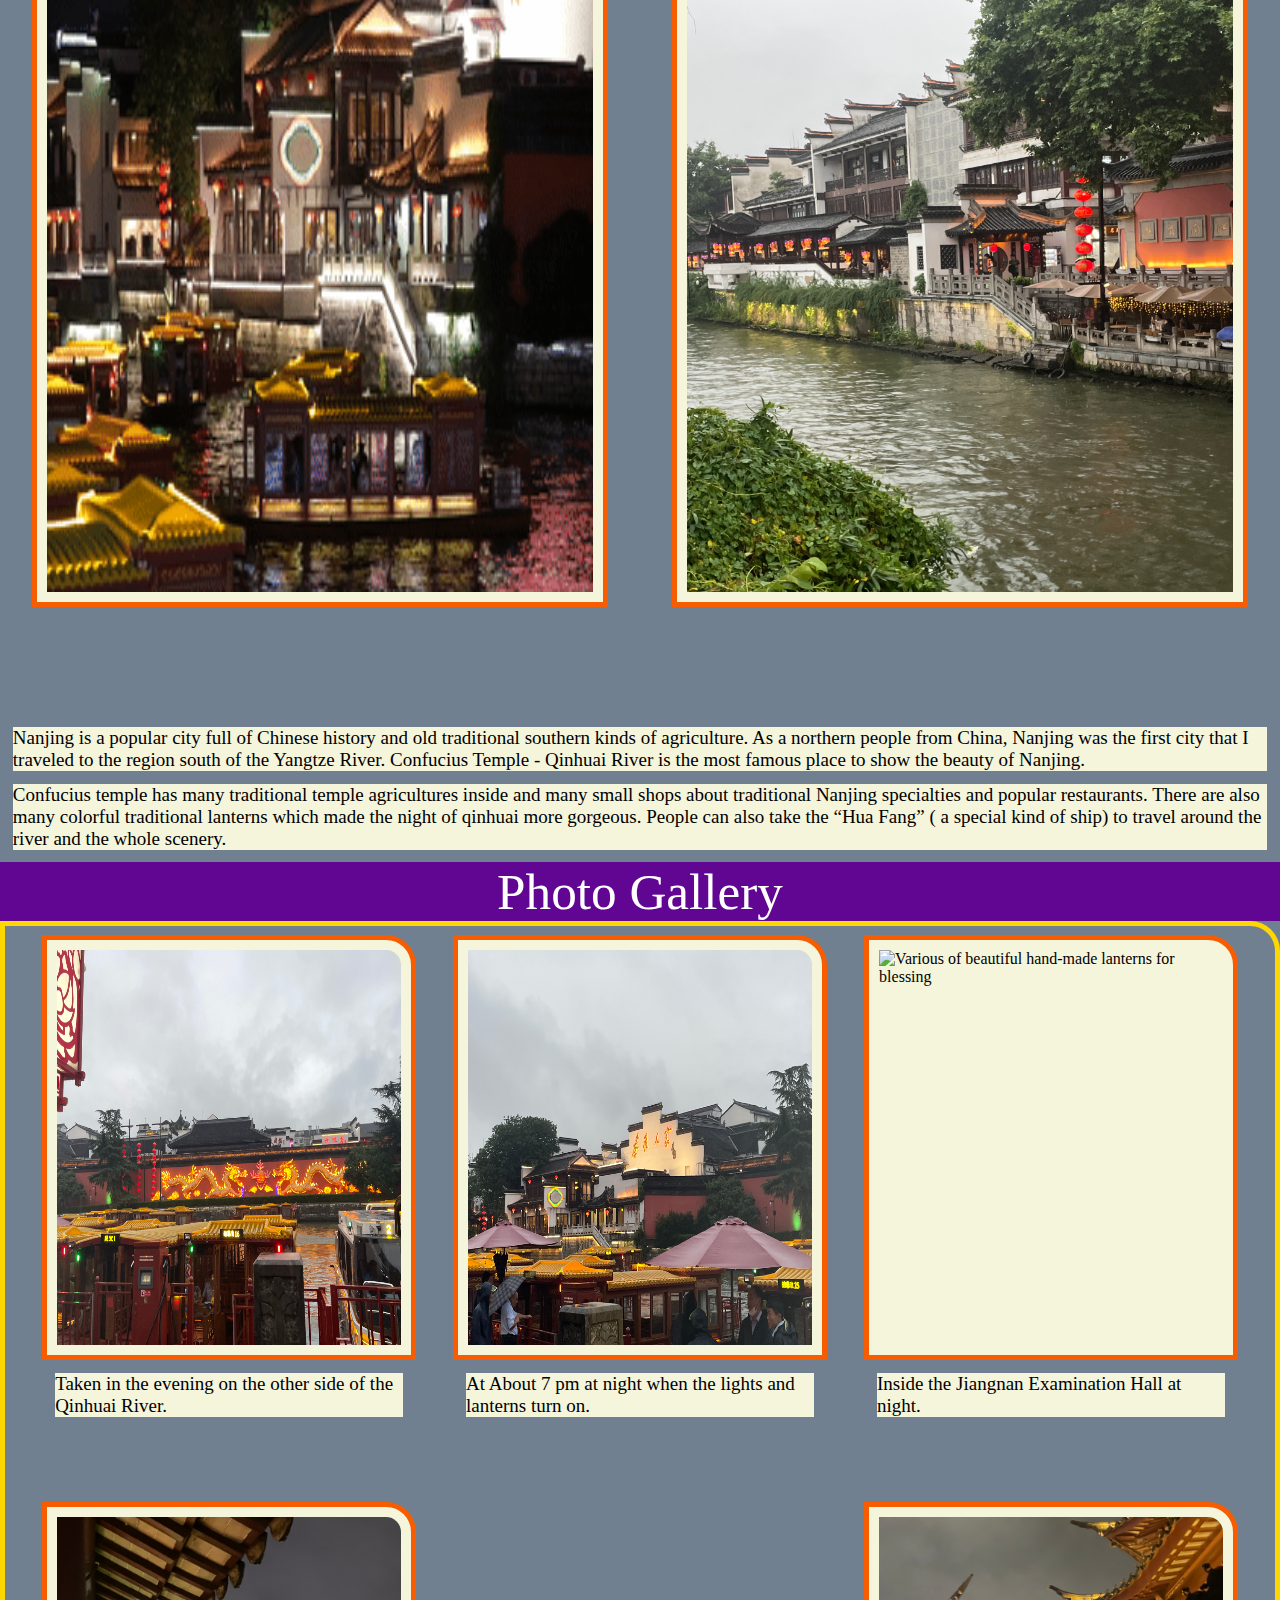
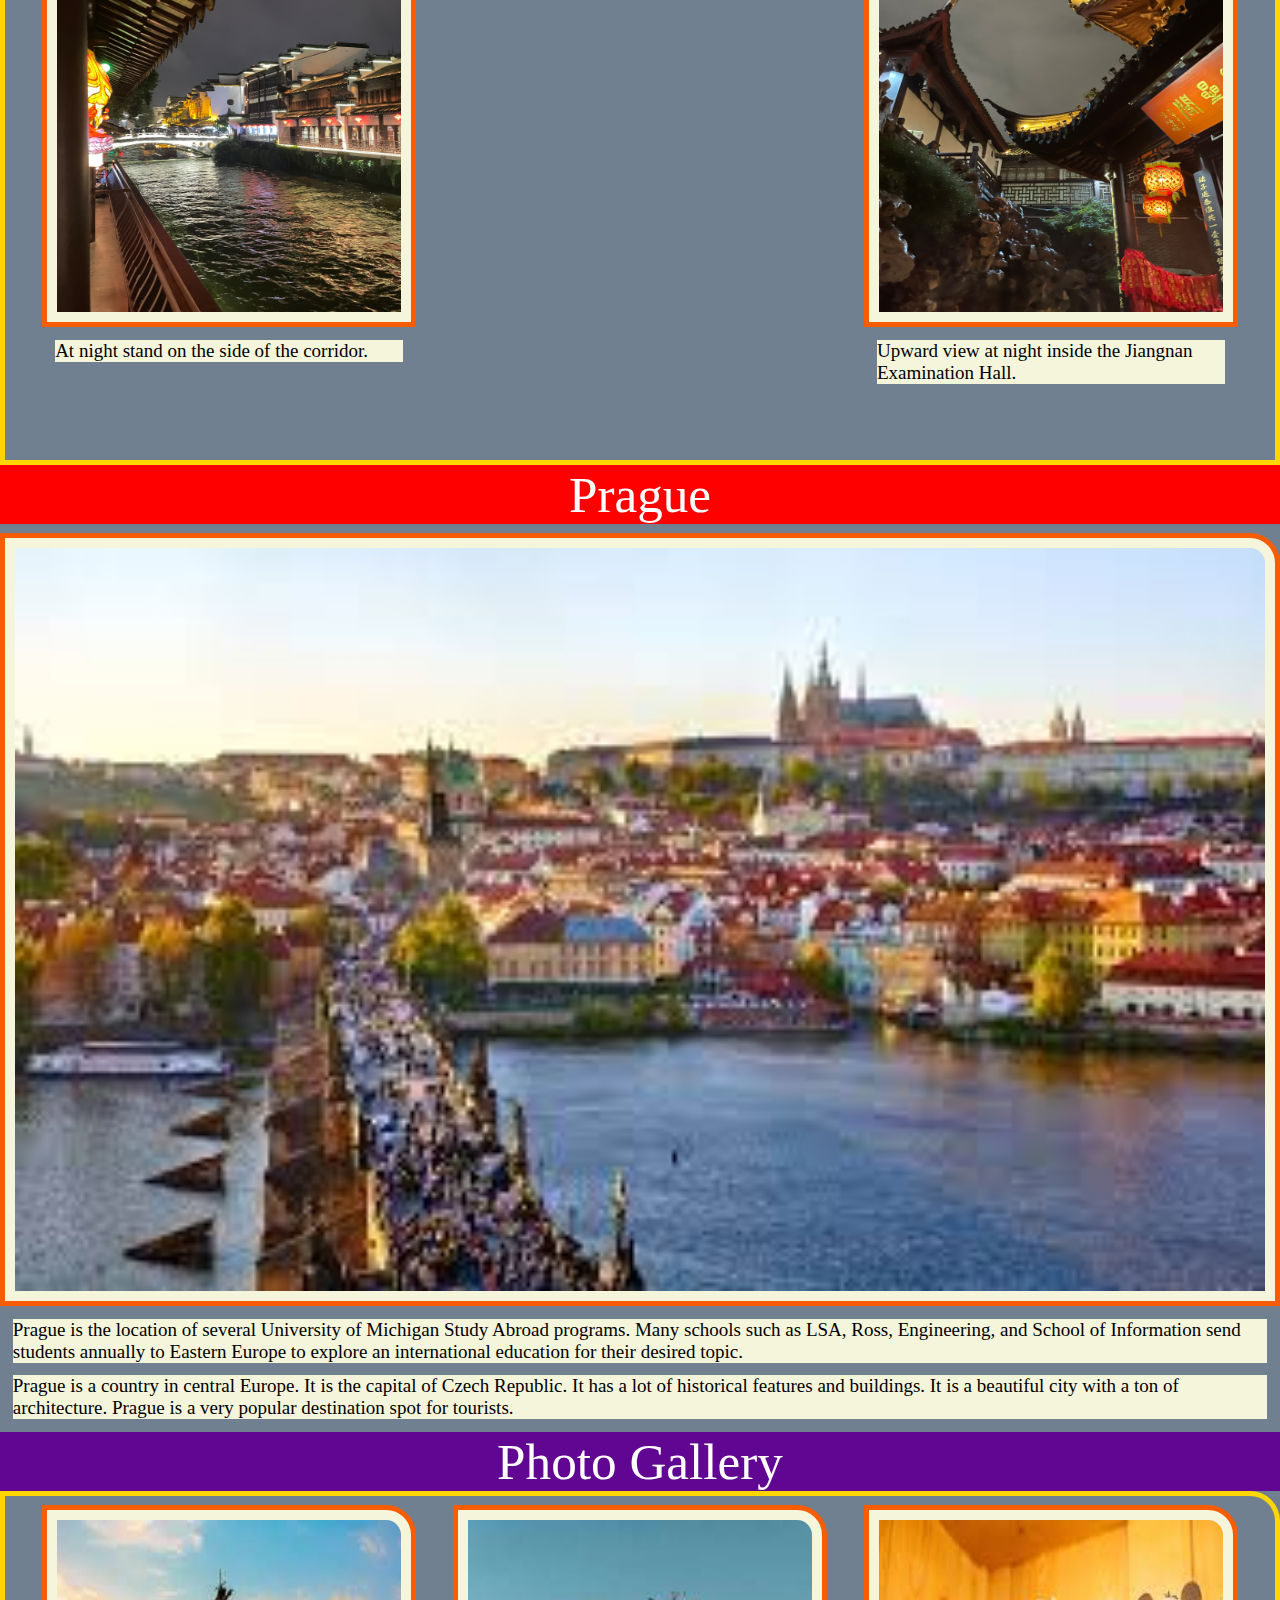
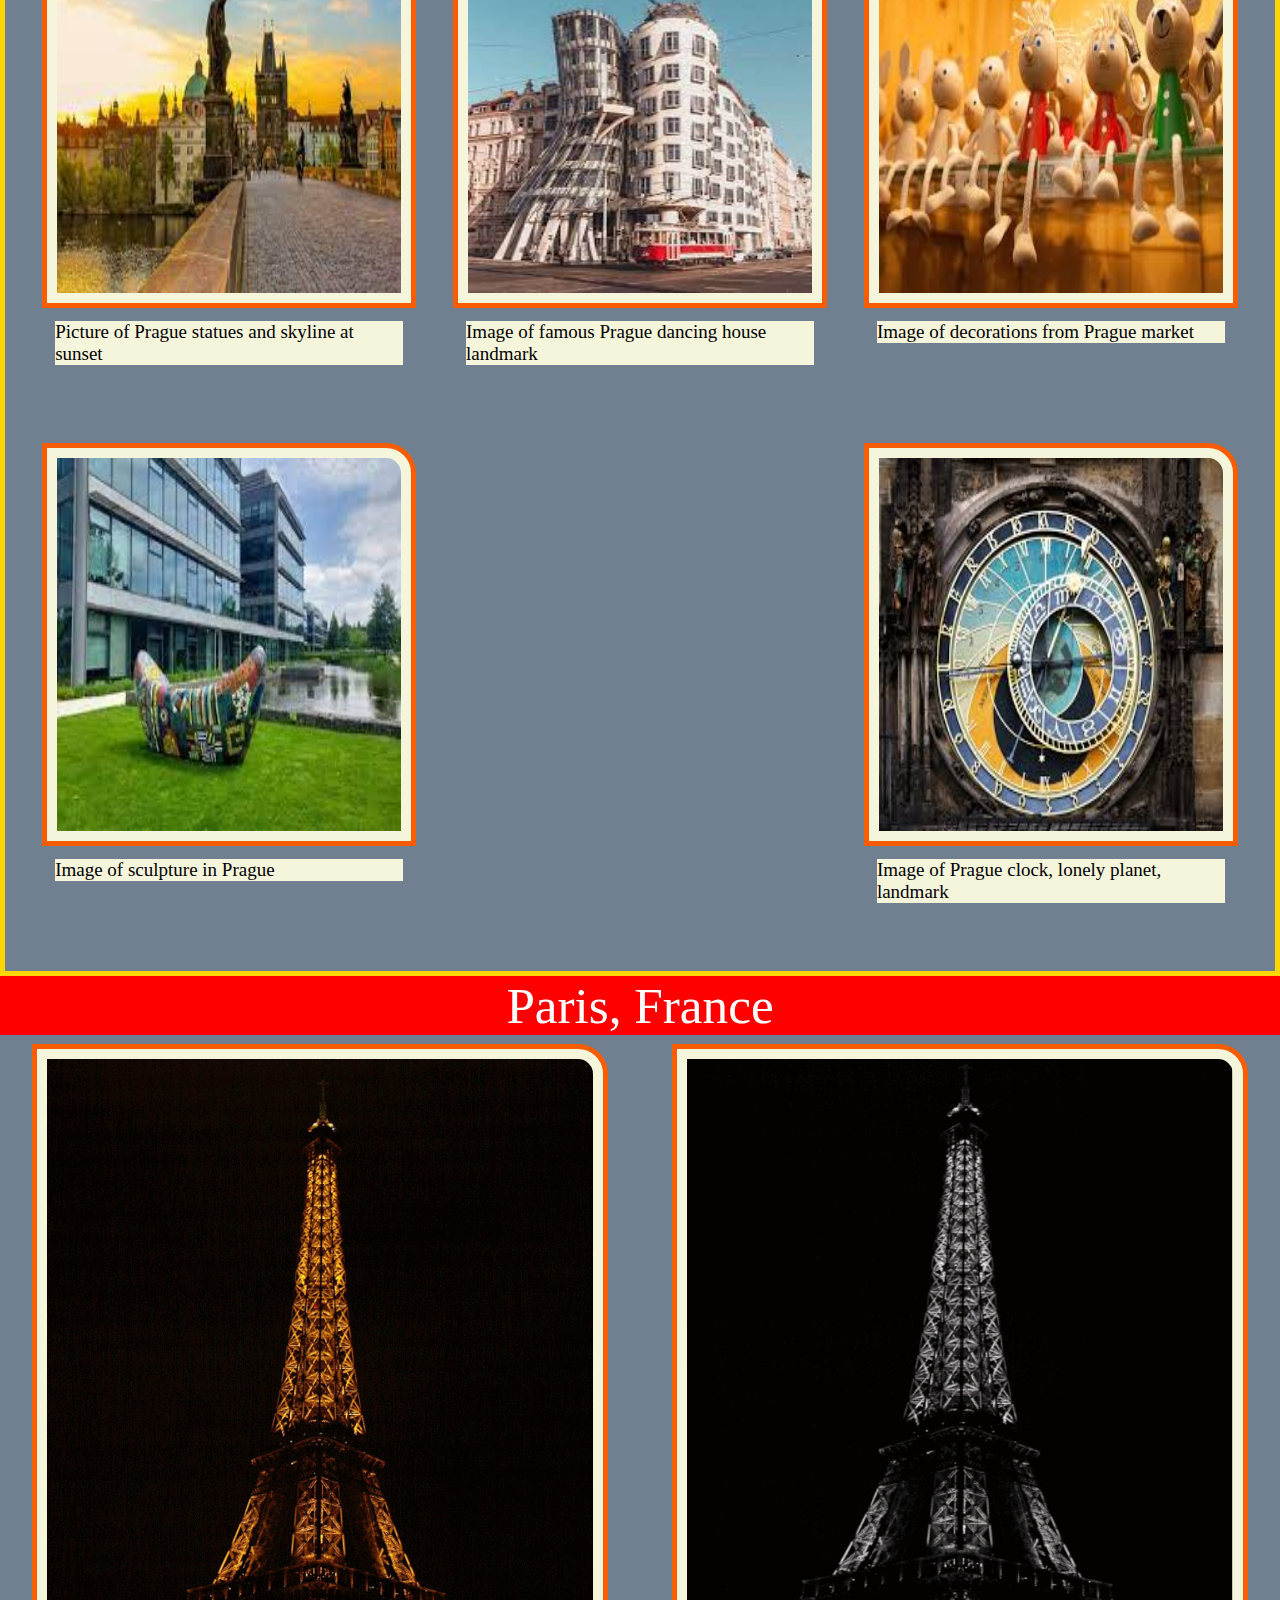
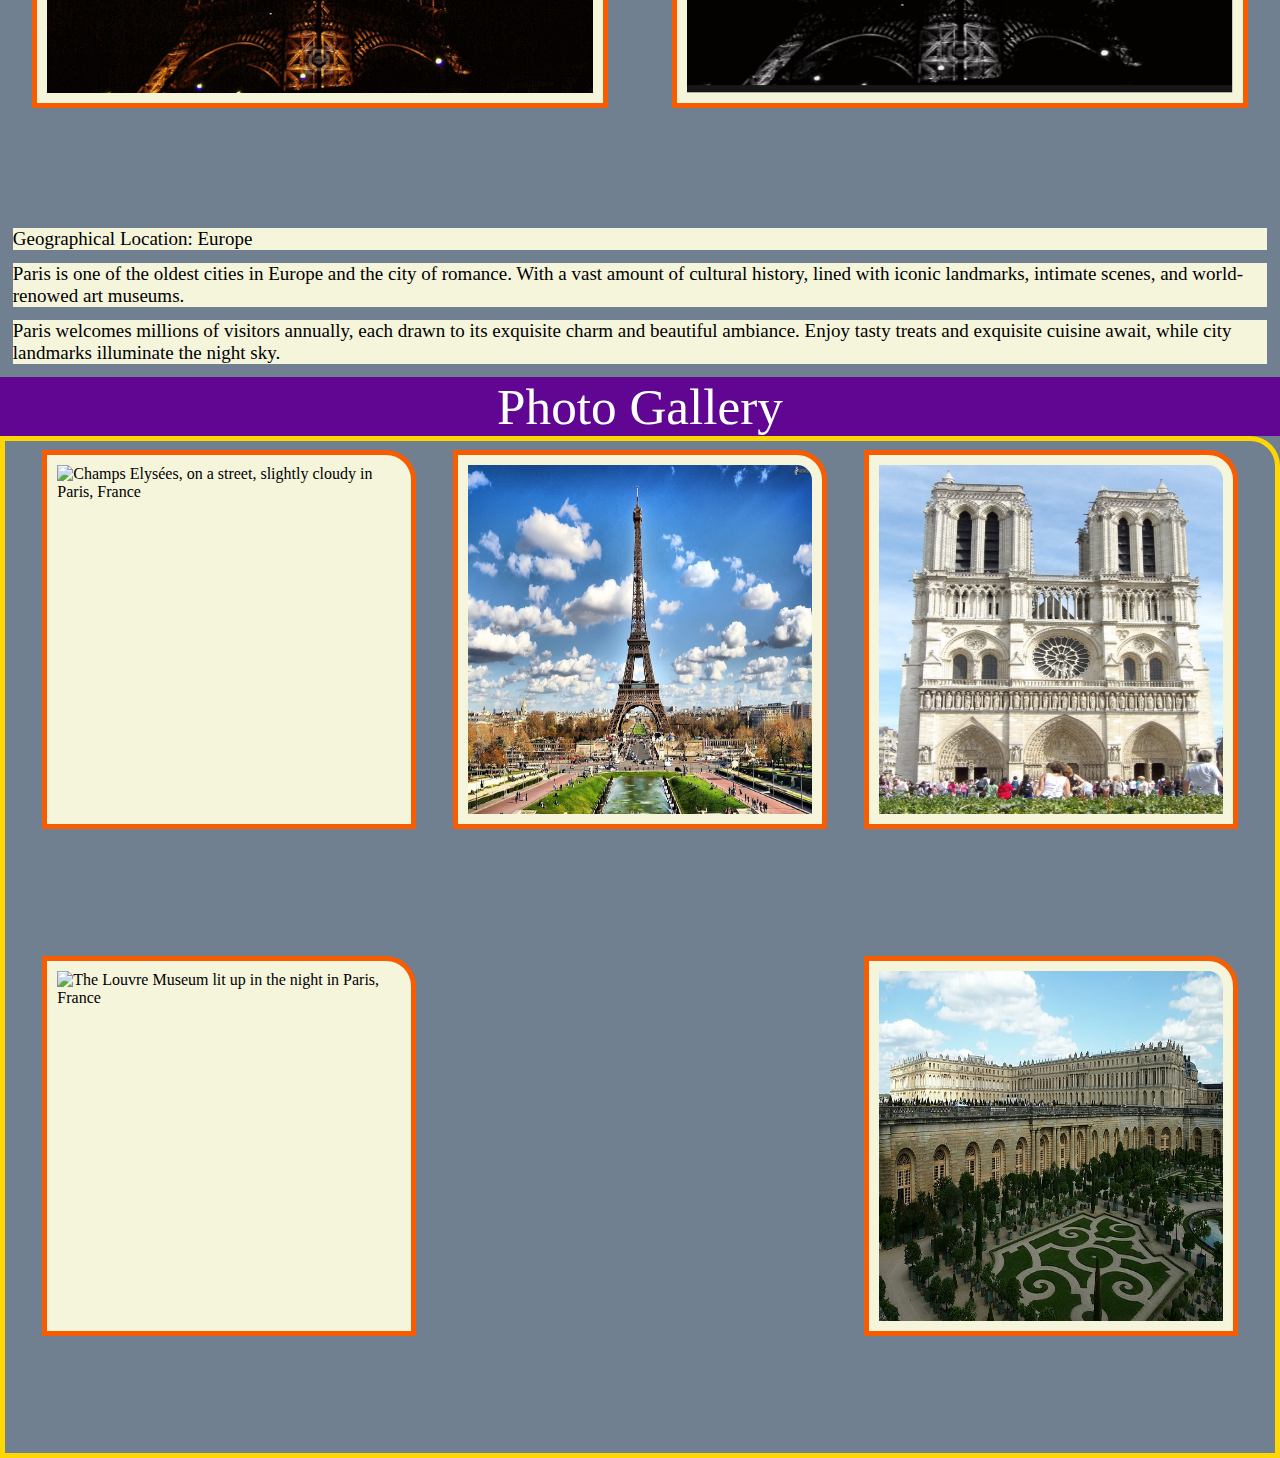
==== commit 0a3e2179: "Add files via upload" ====
--- a/index.html
+++ b/index.html
@@ -22,28 +22,29 @@
         <a href="#main" id ="mainContent">Skip to Main Content</a>
         <nav>
             <ul>
-                <li class="current"><a class = "current_a" href="index.html">Travel
+                <li class="current"><a class = "current_a" href="index.html">Travel</a>
                     <span class="material-symbols-outlined">
                         card_travel
-                        </span></a></li>
-                <li><a href="recipes.html">Recipes
+                        </span>
+                </li>
+                <li><a href="recipes.html">Recipes</a> 
                     <span class="material-symbols-outlined">
                         fastfood
                         </span>
-                </a></li>
-                <li><a href="pets.html">Pets
+                </li>
+                <li><a href="pets.html">Pets </a>
                     <span class="material-symbols-outlined">
                         pets
                         </span>
-                </a></li>
+                </li>
             </ul>
     
         </nav>
         <div class="buttons">
         <button class="button" onclick = "renderAll_travel()">All </button>
-        <button class="button" onclick = "northAmerica()">North America </button>
-        <button class="button" onclick = "europe()">Europe </button>
-        <button class="button" onclick = "asia()">Asia </button>
+        <button class="button_america" onclick = "northAmerica()"><div class="text">North America </div></button>
+        <button class="button_europe" onclick = "europe()"><div class="text">Europe </div> </button>
+        <button class="button_asia" onclick = "asia()"><div class="text"> Asia </div> </button>
         </div>
         <div class="buttons_2">
             <button class="big_button" onclick = "increase_font_size()">White background for text </button>
--- a/css/style.css
+++ b/css/style.css
@@ -199,7 +199,7 @@
     background-color: darkslategray;  
 }
 nav ul{
-    border: solid 5vh green;
+    border: solid 1vw green;
     columns: 3;
 }
 nav li{
@@ -216,13 +216,13 @@
     background: lightyellow;
 }
 .current{
-    border-bottom: solid 1vh darkblue;
+    border-bottom: solid 0.5vh darkblue;
     background: lightblue;
 }
 .current_a{
     text-decoration: underline;
     text-decoration-color: #0000ff;
-    text-decoration-thickness: 0.5vh;
+    text-decoration-thickness: 0.1vh;
     text-underline-offset: 0.5vh;
     animation: underline_hidden 0.5s;
 }
@@ -334,6 +334,80 @@
     border: 1vh blue solid;
     background-color: beige;
 }
+.button_america{
+    text-align: center;
+    border: 1vh blue solid;
+    background-color: beige;
+    background-image:  url(/images/templo_mayor.jpg);
+    background-position: center;
+    background-size: cover;
+    background-repeat: no-repeat;
+}
+.text{
+
+    background-size: contain;
+    background-color: beige;
+    font-size: 50%;
+}
+.button_asia{
+    text-align: center;
+    border: 1vh blue solid;
+    background-color: beige;
+    background-image: url(/images/qinhuai.JPG);
+    background-position: center;
+    background-size: cover;
+    background-repeat: no-repeat;
+}
+.button_europe{
+    text-align: center;
+    border: 1vh blue solid;
+    background-color: beige;
+    background-image: url(/images/Barcelona_Beach.jpg);
+    background-position: center;
+    background-size: cover;
+    background-repeat: no-repeat;
+}
+.button_america_recipe{
+    text-align: center;
+    border: 1vh blue solid;
+    background-color: beige;
+    background-image:  url(/images/enchiladas_verde_de_pollo.jpg);
+    background-position: center;
+    background-size: cover;
+    background-repeat: no-repeat;
+}
+.button_asia_recipe{
+    text-align: center;
+    border: 1vh blue solid;
+    background-color: beige;
+    background-image:  url(/images/tomato-egg-main-image.jpeg);
+    background-position: center;
+    background-size: cover;
+    background-repeat: no-repeat;
+}
+.button_europe_recipe{
+    text-align: center;
+    border: 1vh blue solid;
+    background-color: beige;
+}
+.button_cat{
+    text-align: center;
+    border: 1vh blue solid;
+    background-color: beige;
+    background-image:  url(/images/MiaoMiao.png);
+    background-position: center;
+    background-size: cover;
+    background-repeat: no-repeat;
+}
+.button_dog{
+    text-align: center;
+    border: 1vh blue solid;
+    background-color: beige;
+    background-image:  url(/images/yugi_sleepa.jpg);
+    background-position: center;
+    background-size: cover;
+    background-repeat: no-repeat;
+}
 .big_button{
     text-align: center;
     font-size: 3vw;
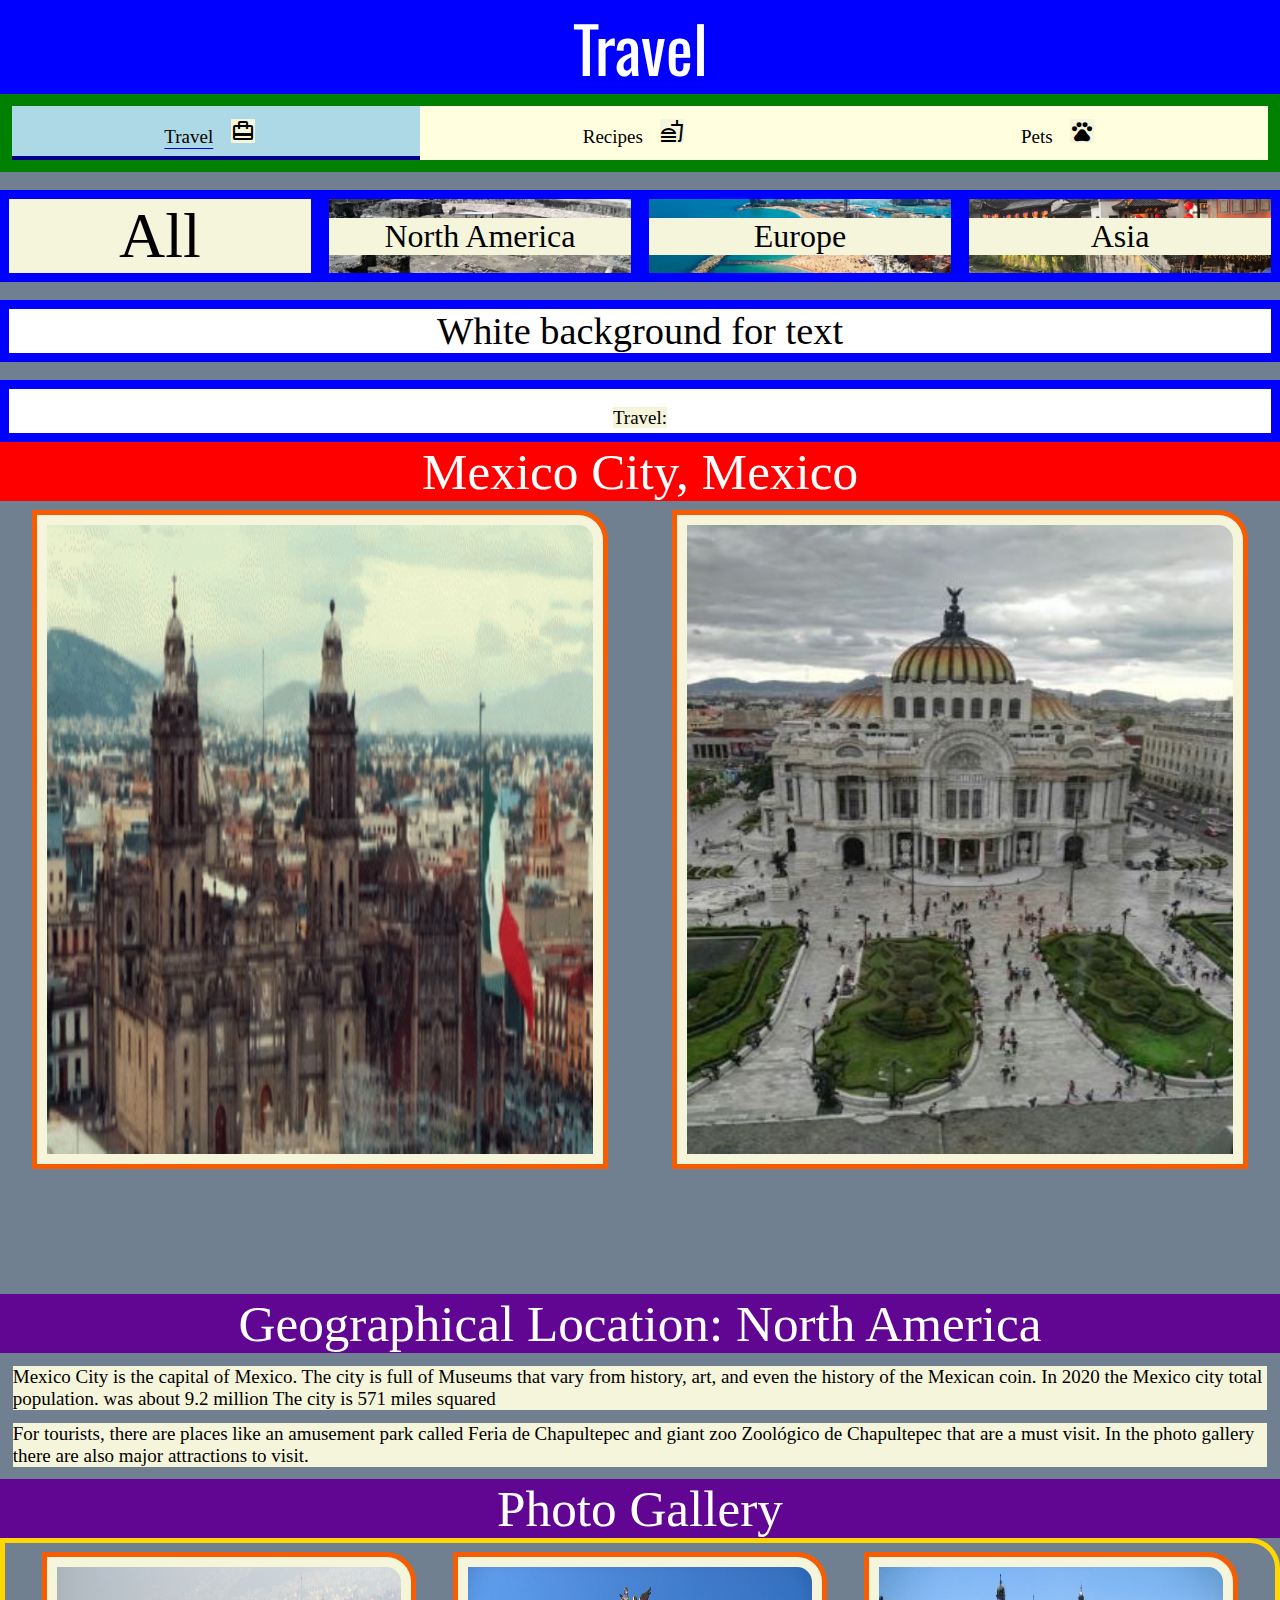
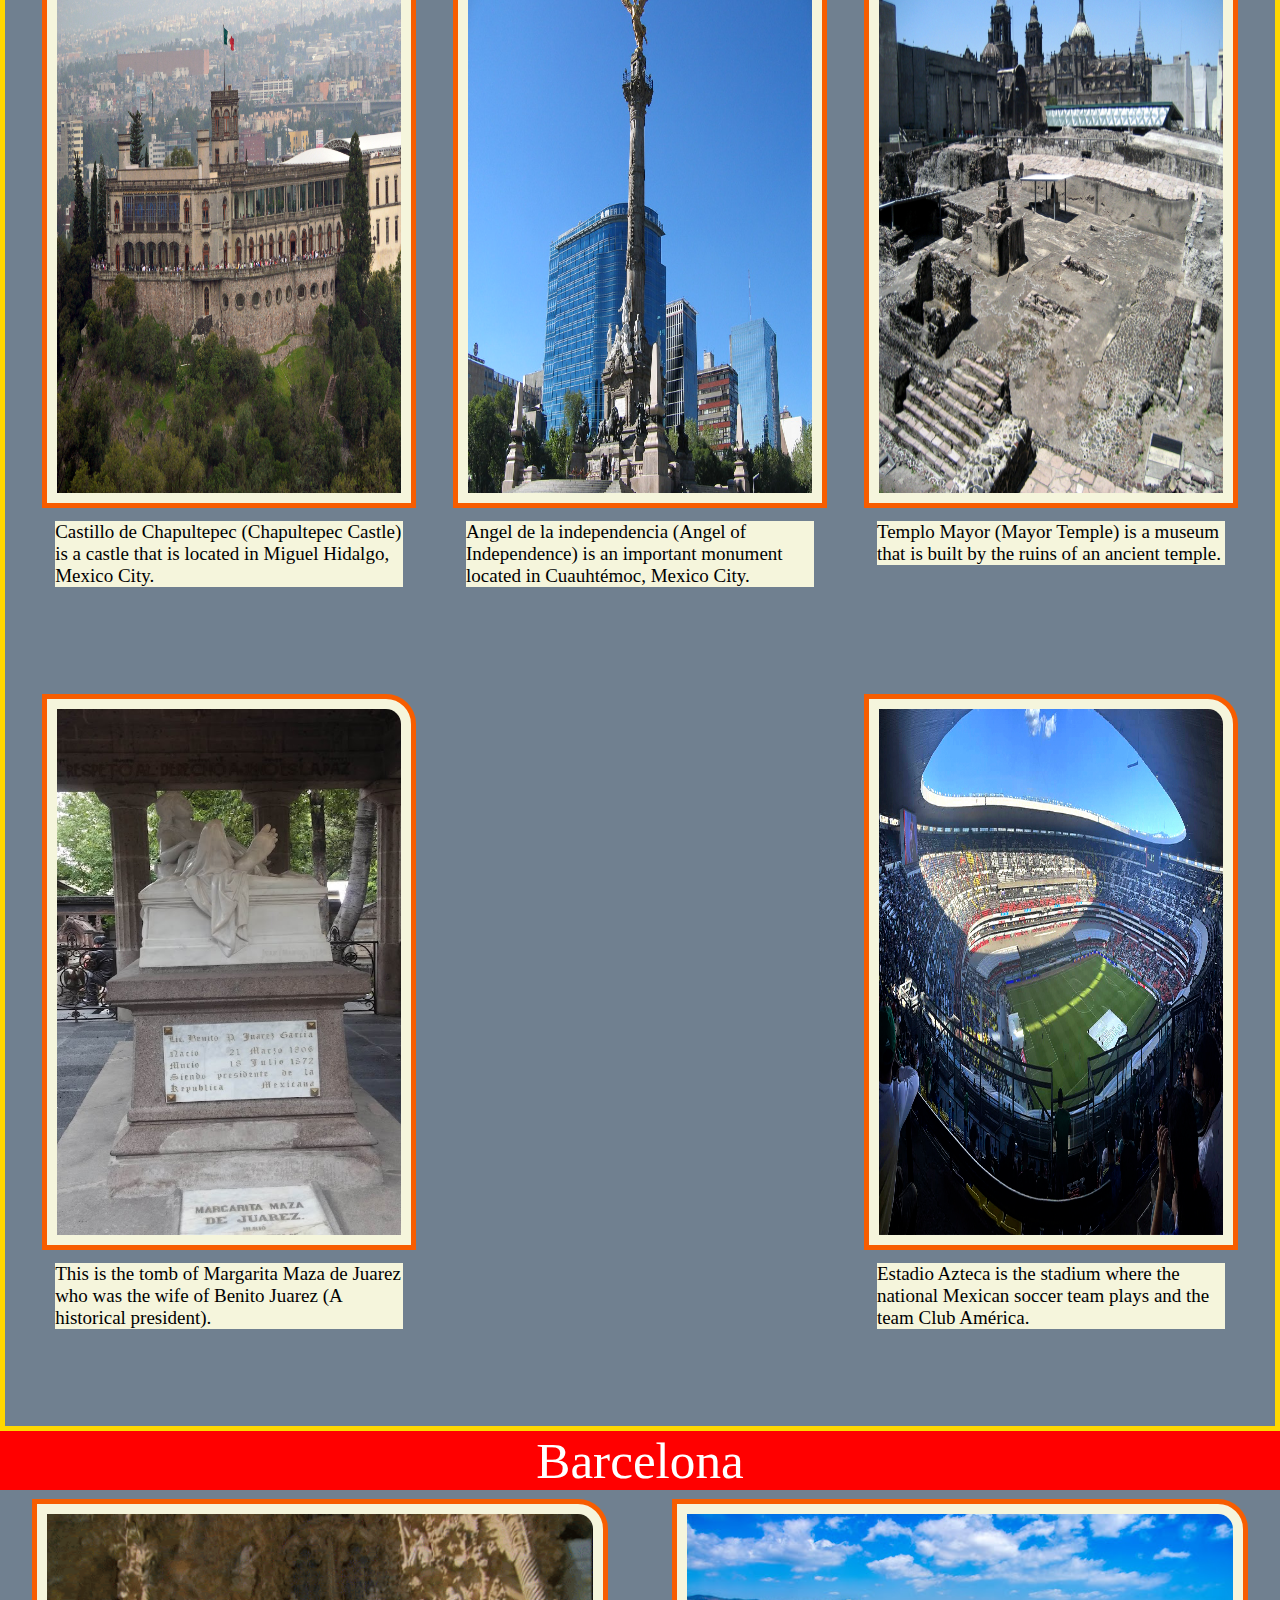
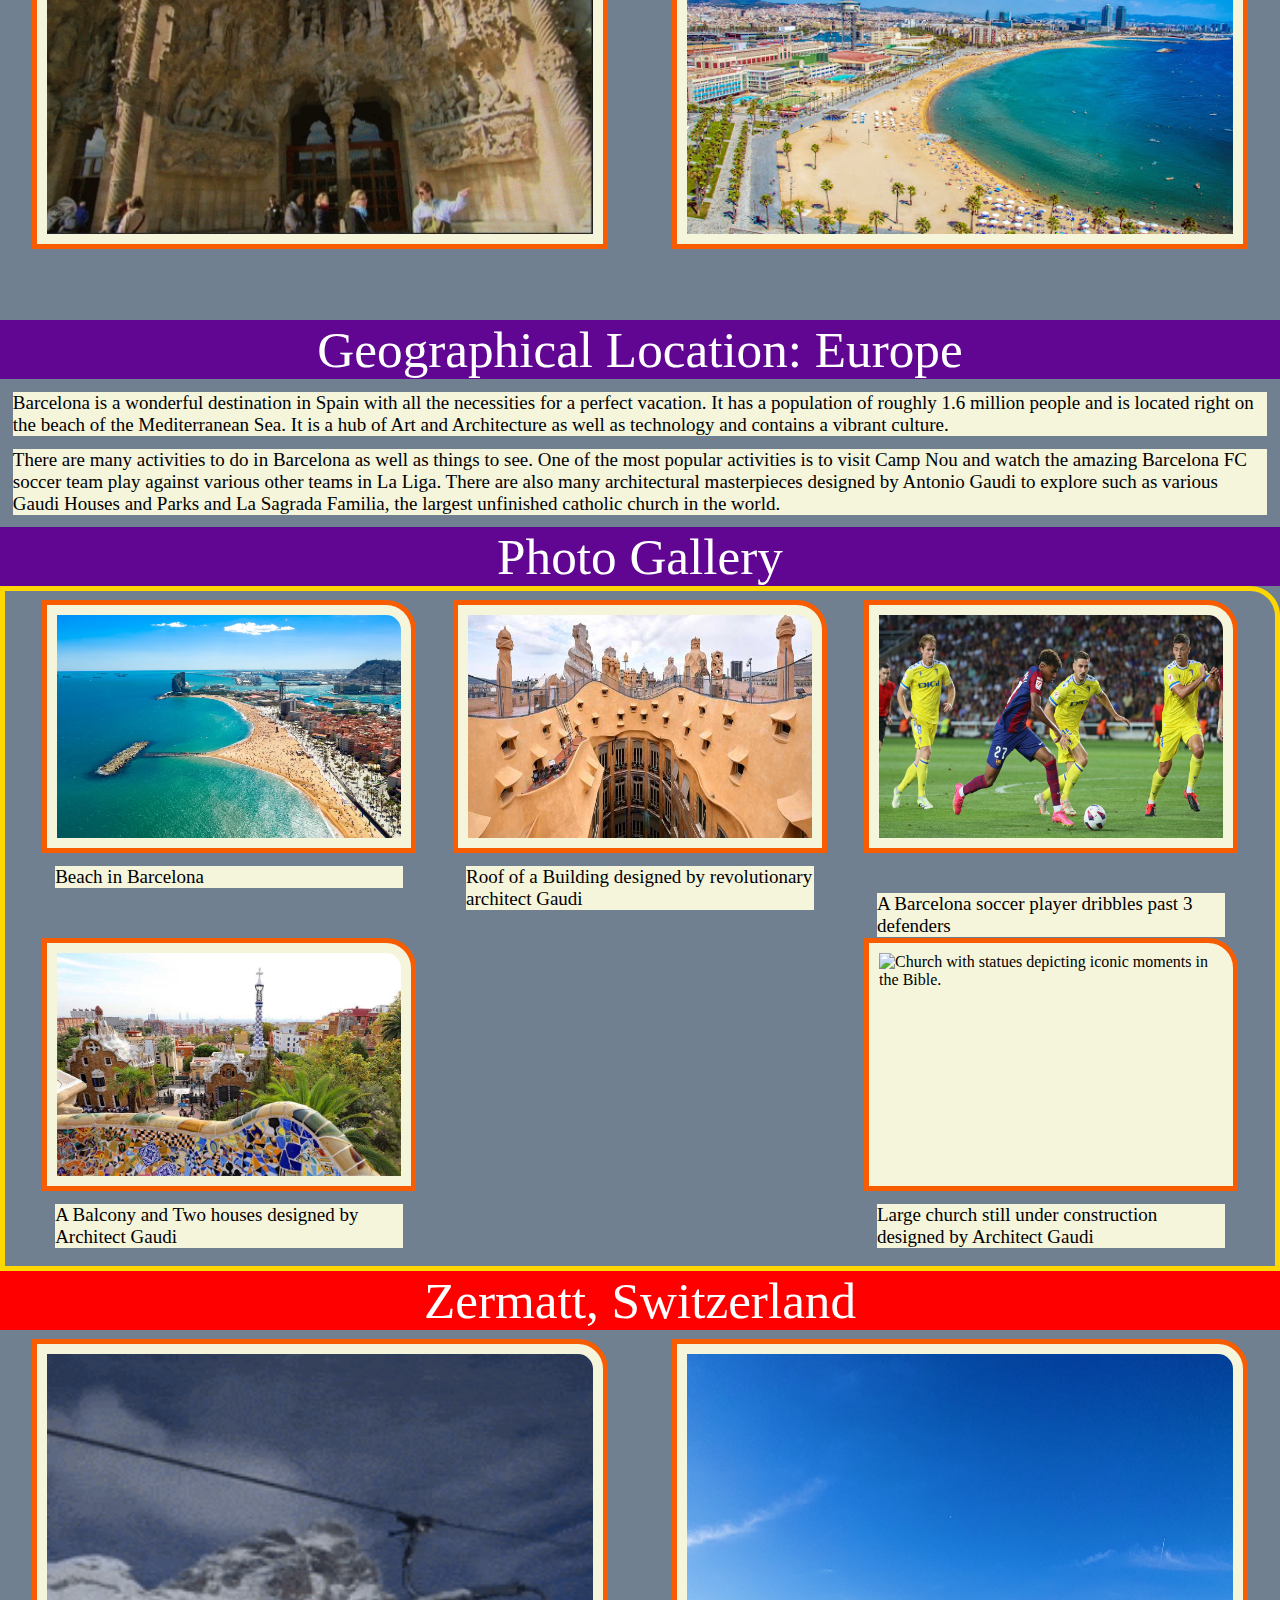
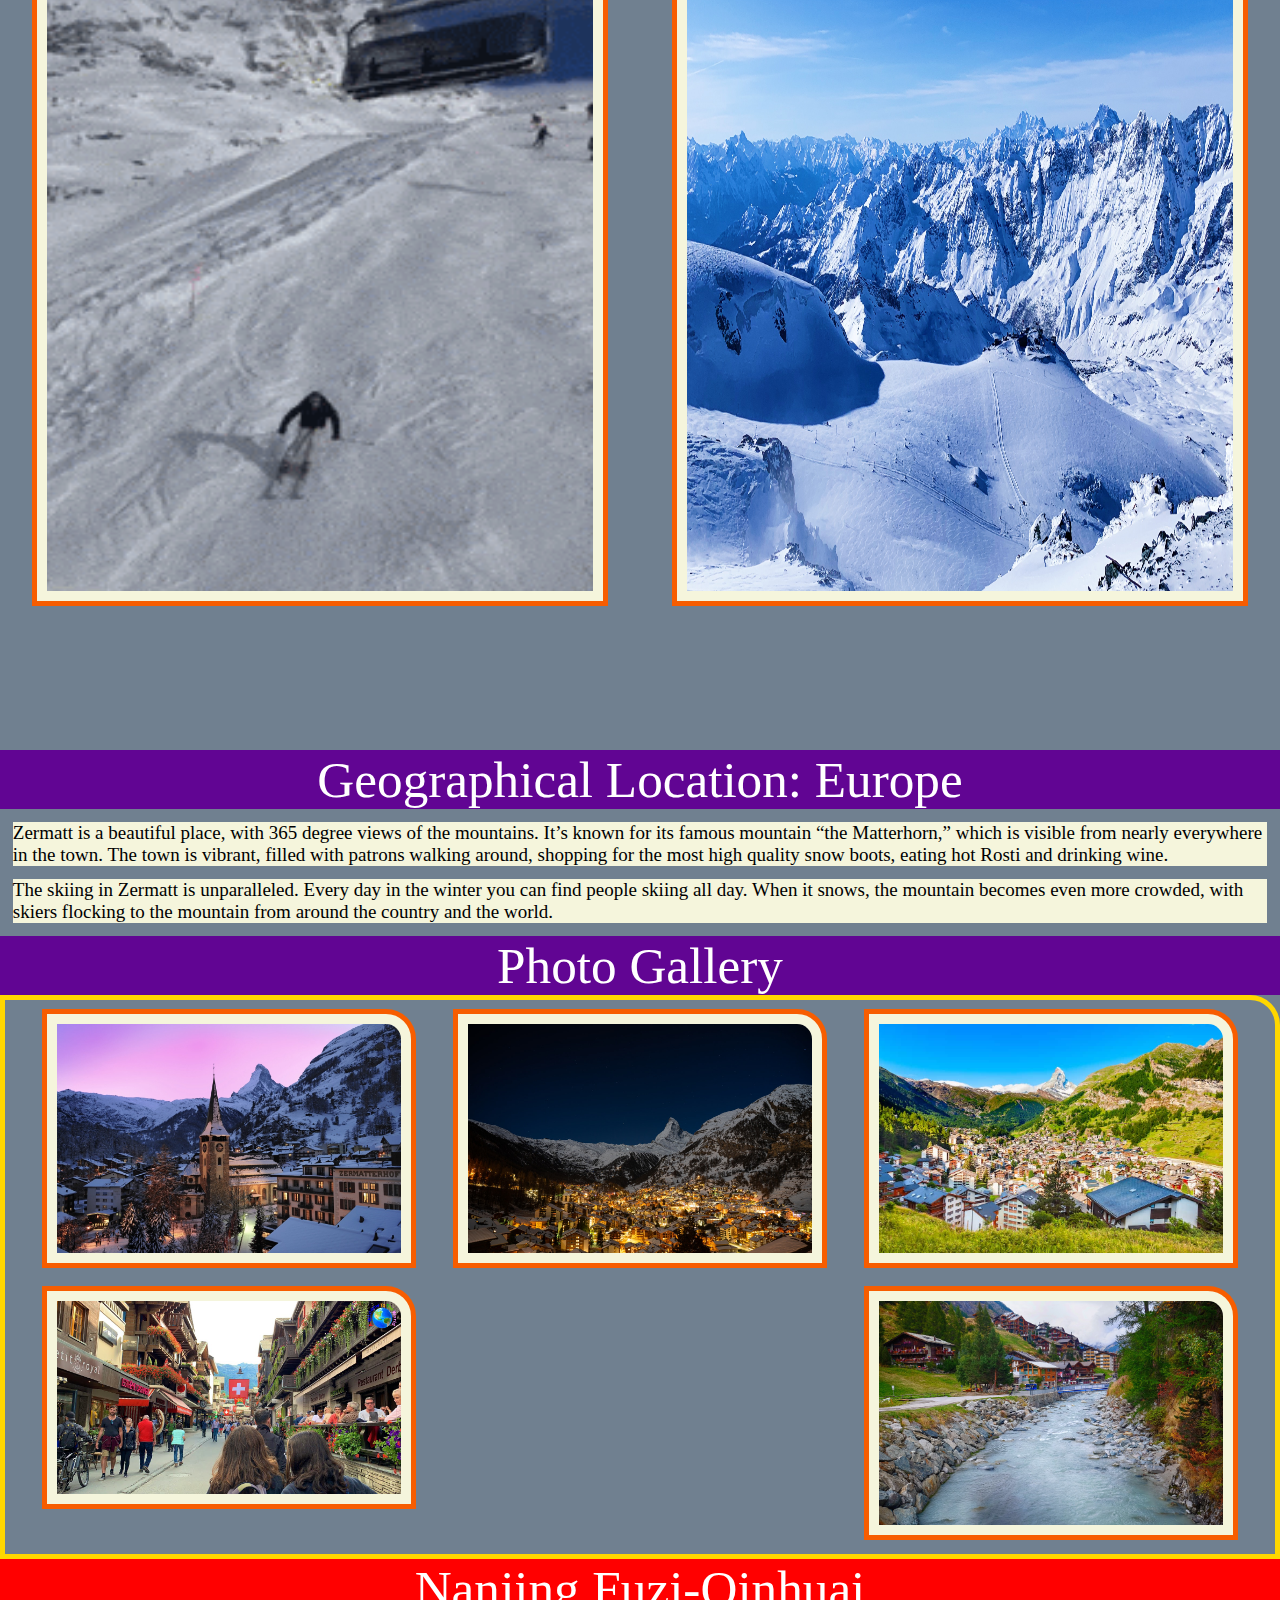
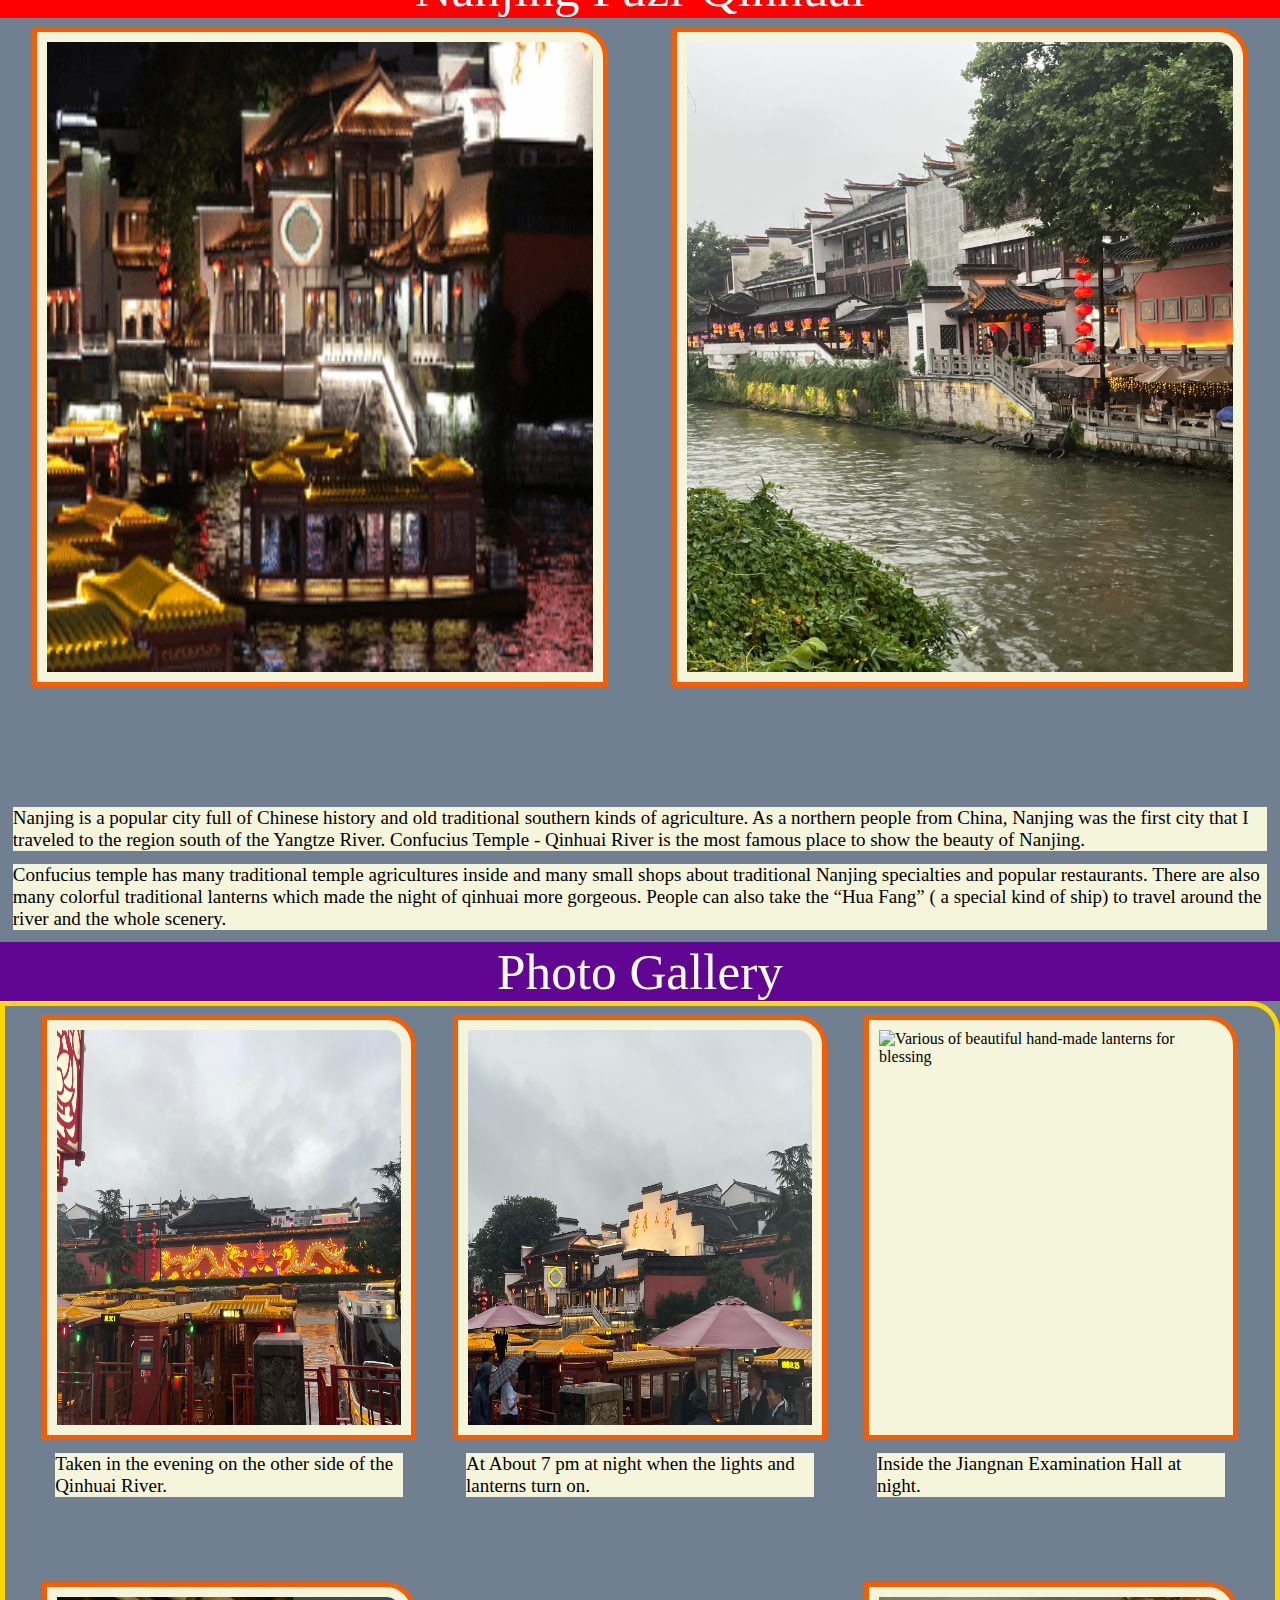
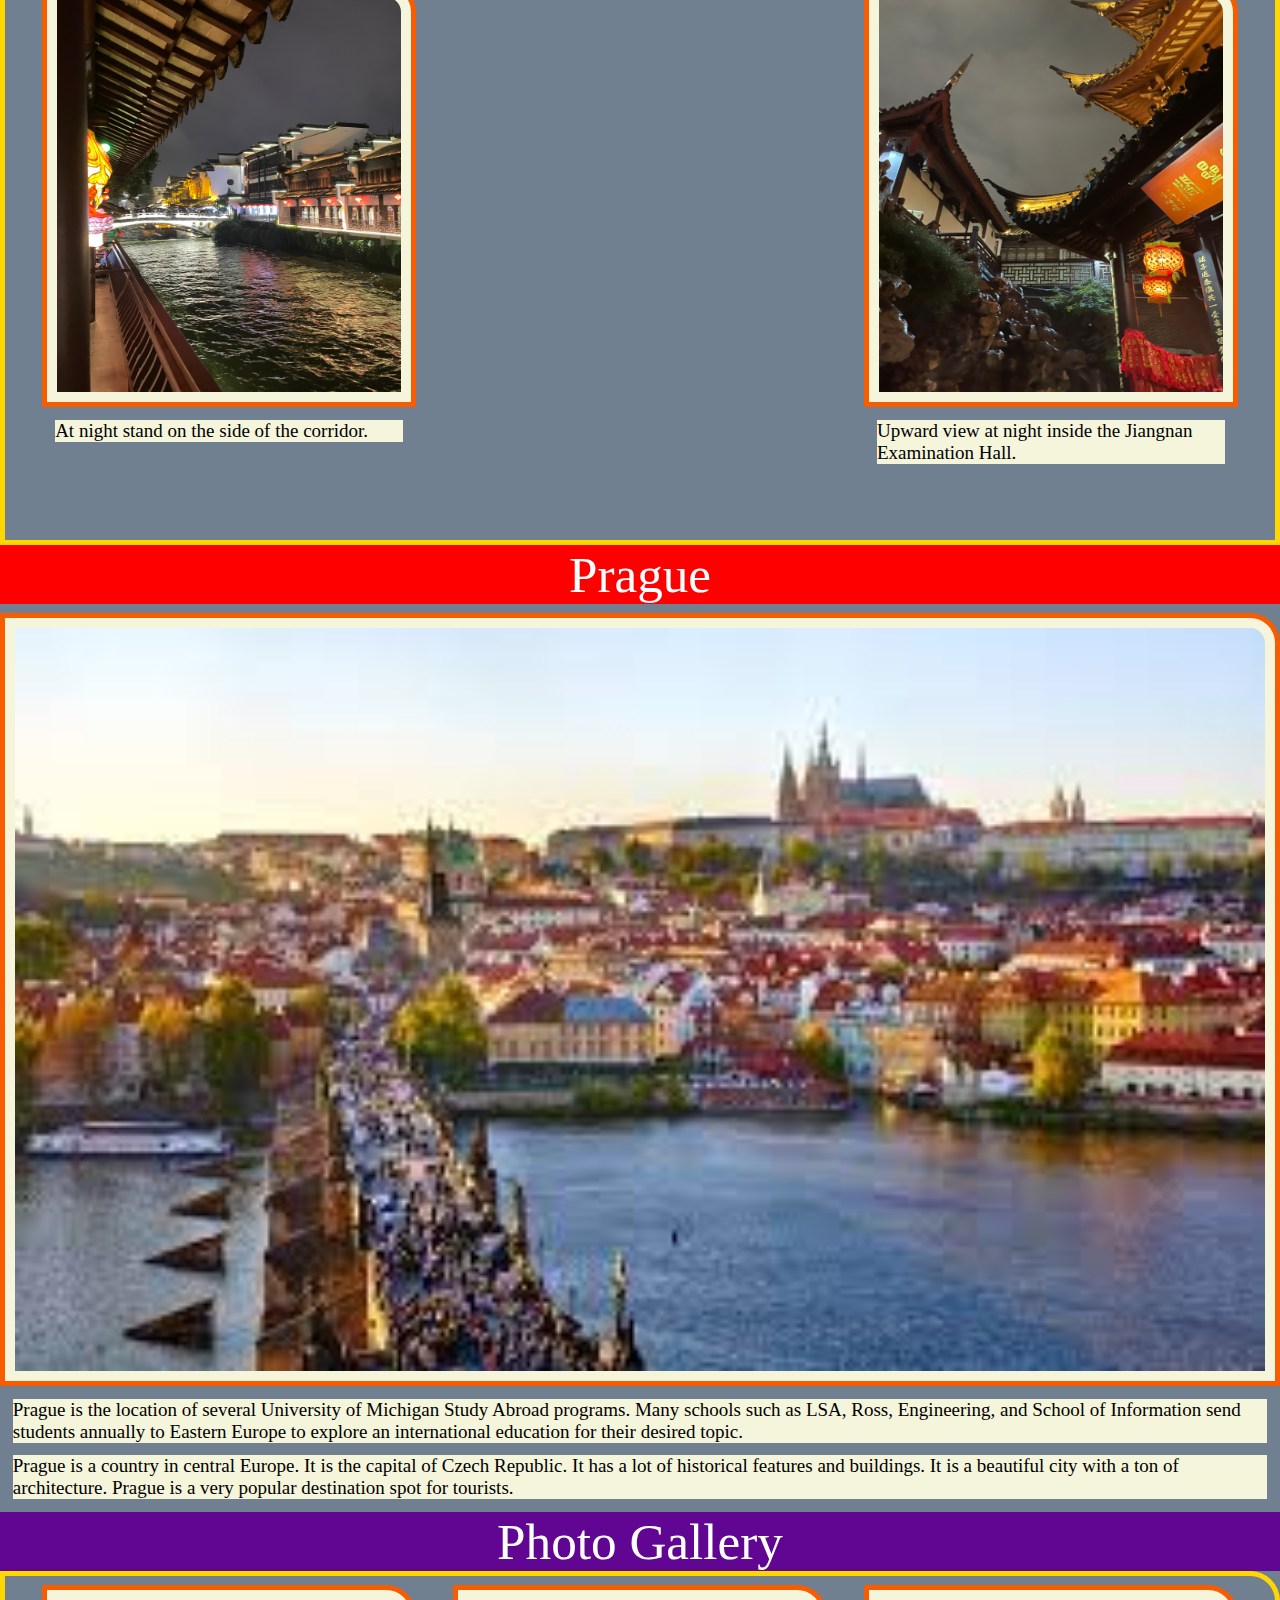
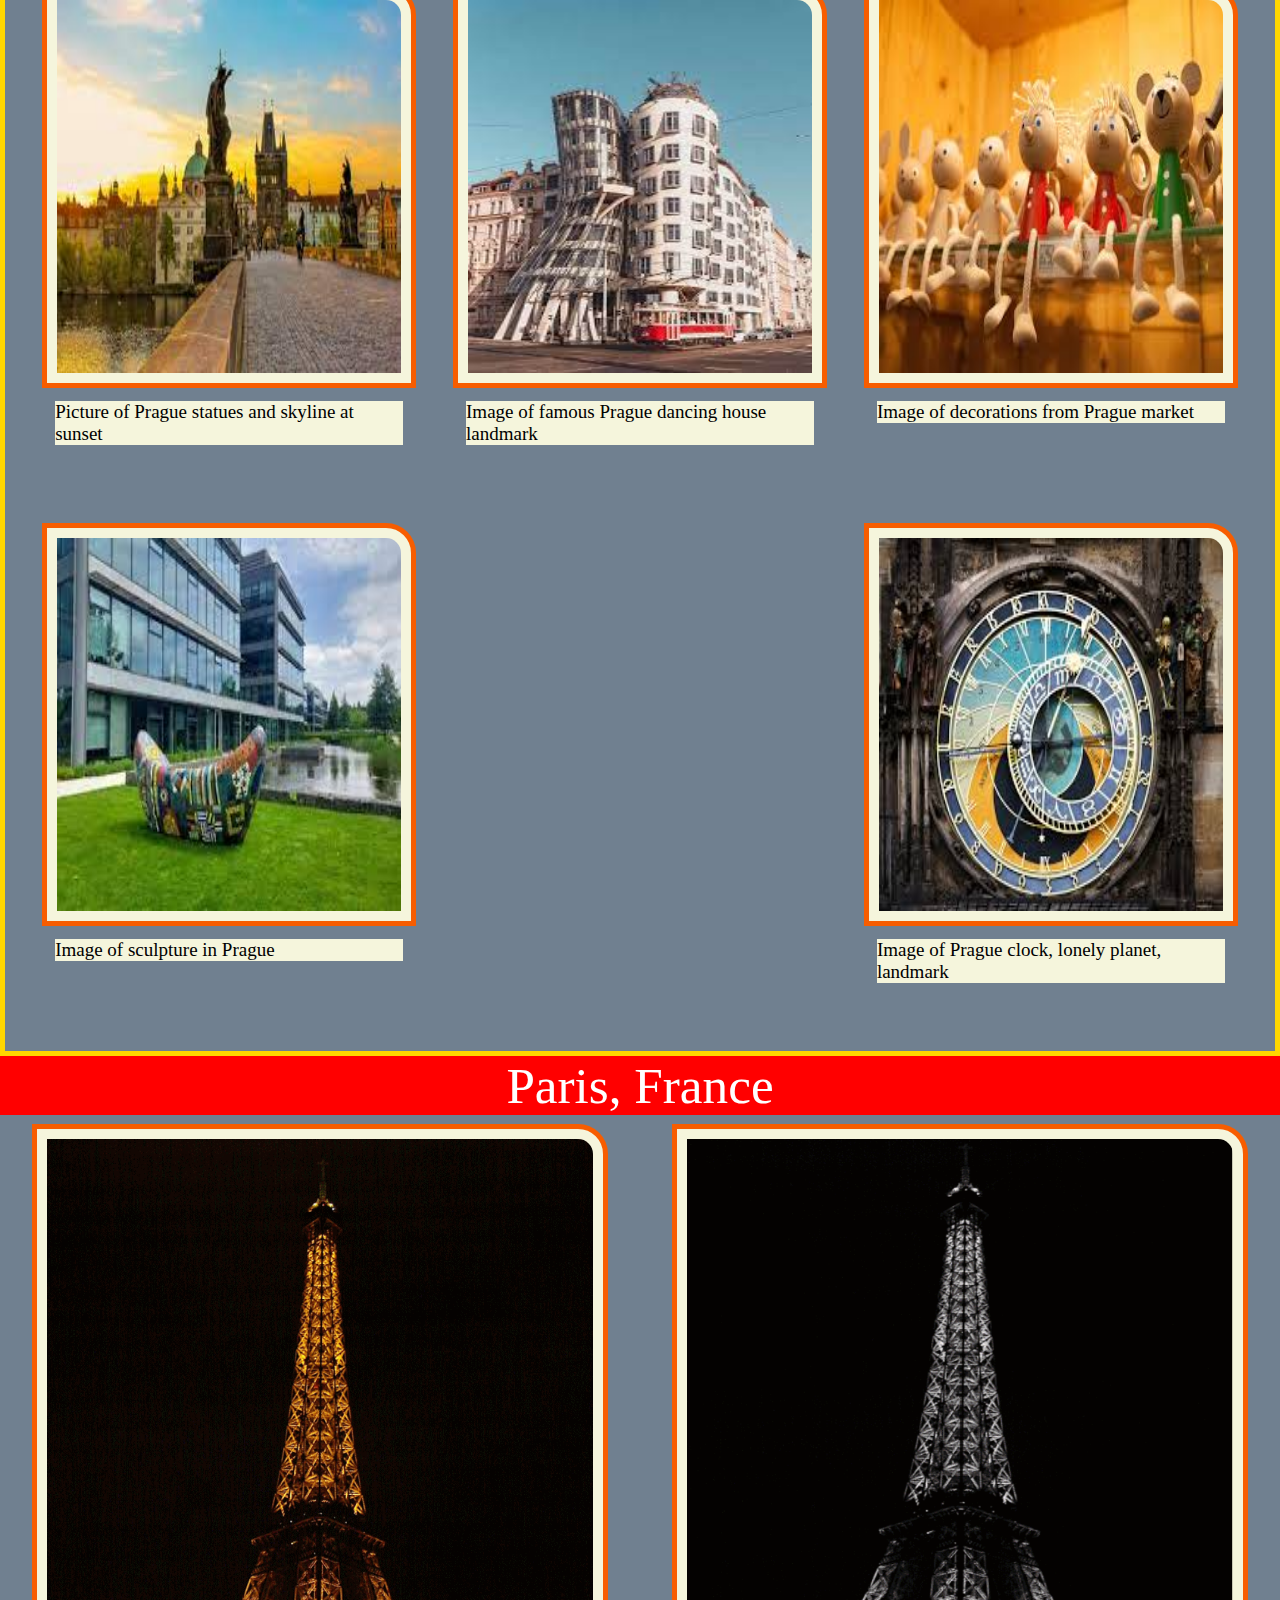
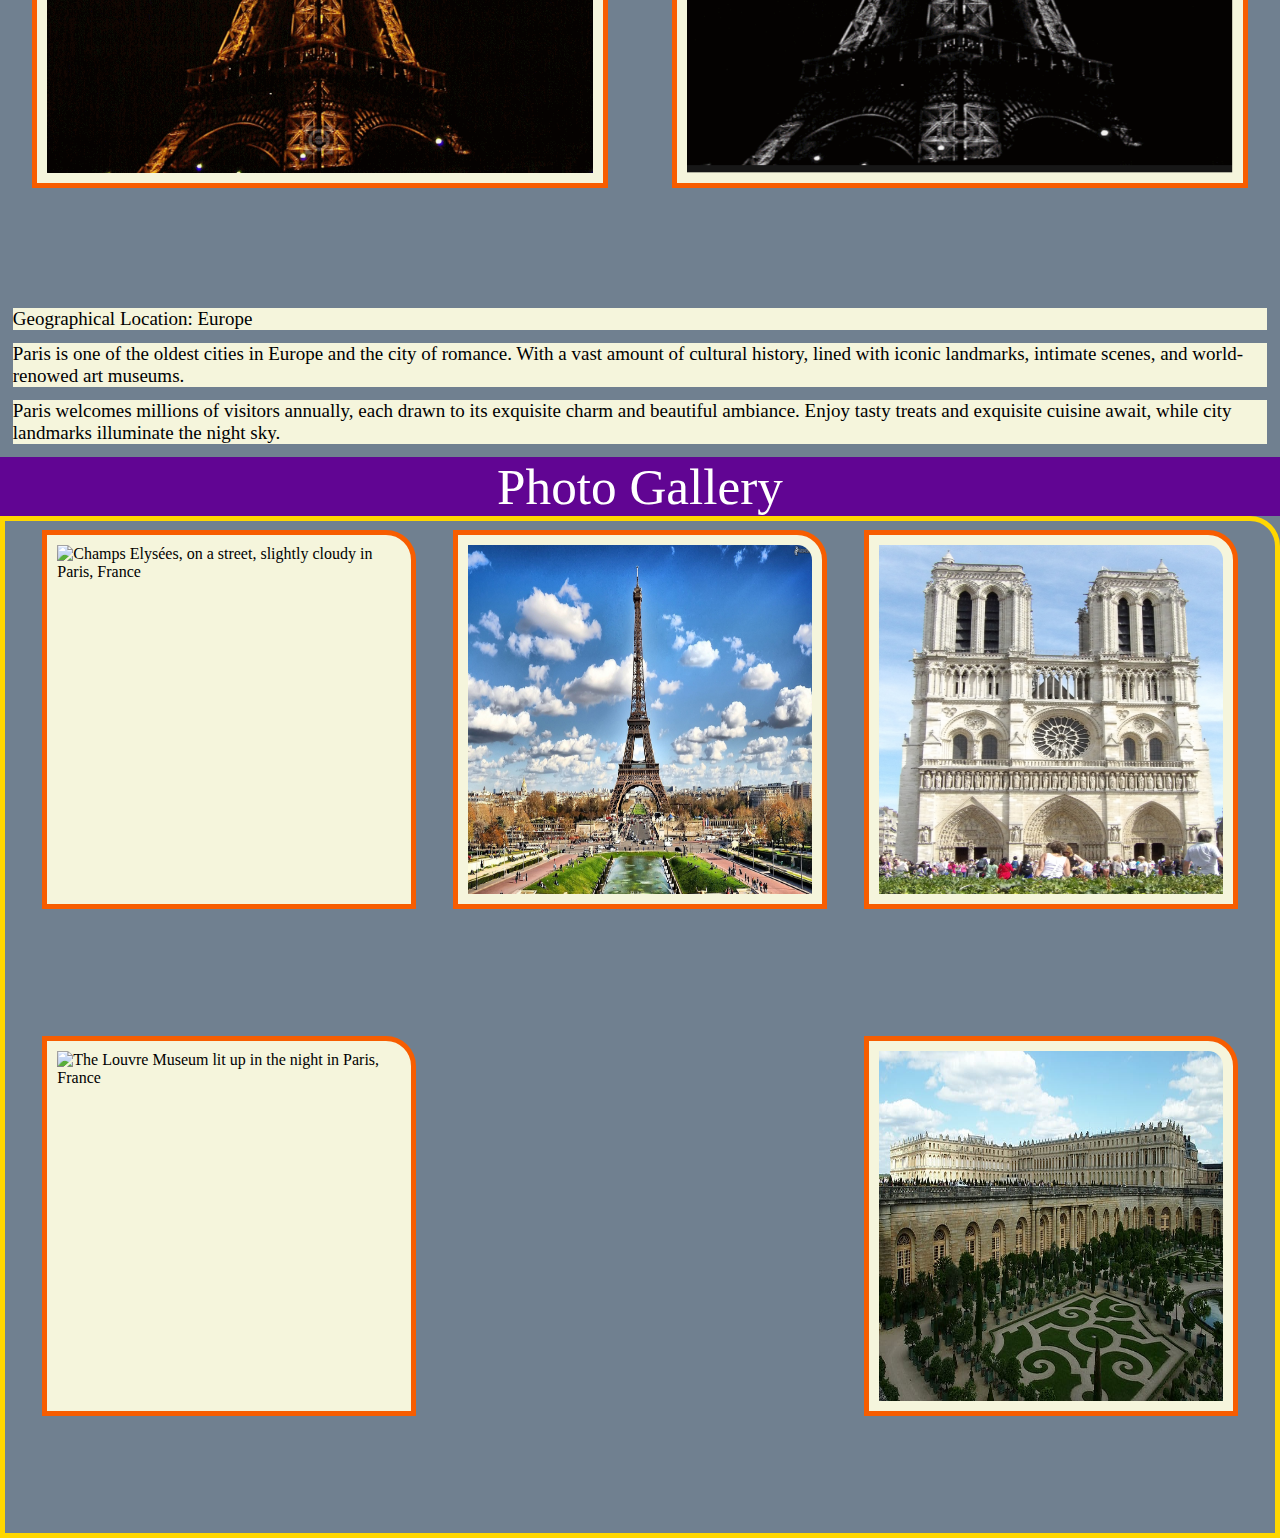
==== commit 4c9f9632: "Add files via upload" ====
--- a/index.html
+++ b/index.html
@@ -49,9 +49,14 @@
         <div class="buttons_2">
             <button class="big_button" onclick = "increase_font_size()">White background for text </button>
         </div>
+        <div>
+            <div class="buttons_2">
+            <button class="big_button_2" onclick= "things_change()">
+            <span id = "things"> text</span>
+            </div>
+        </div>
     <main id ="main">
     <div class = "north_america">
-    <div>
            <h2 class="recipes_h2"> Mexico City, Mexico</h2>
     <div class = "two_pictures_travel">
         <a href = "images/zocalo_mexico_city.gif" target="_blank" data-lightbox="Zocalo" data-title="Zocalo picture"
@@ -127,7 +132,7 @@
     </div>
     <br>
     
-    <h2>Geographical Location: Europe</h2>
+    <h3>Geographical Location: Europe</h3>
     <p>Barcelona is a wonderful destination in Spain with all the necessities for a perfect vacation. It has a population of roughly 1.6 million people and is located right on the beach of the Mediterranean Sea.  It is a hub of Art and Architecture as well as technology and contains a vibrant culture.</p>
     <p>There are many activities to do in Barcelona as well as things to see. One of the most popular activities is to visit Camp Nou and watch the amazing Barcelona FC soccer team play against various other teams in La Liga. There are also many architectural masterpieces designed by Antonio Gaudi to explore such as various Gaudi Houses and Parks and La Sagrada Familia, the largest unfinished catholic church in the world.</p> 
 
@@ -395,5 +400,6 @@
         <script src="js/jsTablet.js"></script>
         <script>
             renderAll_travel()
+            things_default()
         </script>
 </html>--- a/css/style.css
+++ b/css/style.css
@@ -338,7 +338,7 @@
     text-align: center;
     border: 1vh blue solid;
     background-color: beige;
-    background-image:  url(/images/templo_mayor.jpg);
+    background-image:  url(../images/templo_mayor.jpg);
     background-position: center;
     background-size: cover;
     background-repeat: no-repeat;
@@ -353,7 +353,7 @@
     text-align: center;
     border: 1vh blue solid;
     background-color: beige;
-    background-image: url(/images/qinhuai.JPG);
+    background-image: url(../images/qinhuai.JPG);
     background-position: center;
     background-size: cover;
     background-repeat: no-repeat;
@@ -362,7 +362,7 @@
     text-align: center;
     border: 1vh blue solid;
     background-color: beige;
-    background-image: url(/images/Barcelona_Beach.jpg);
+    background-image: url(../images/Barcelona_Beach.jpg);
     background-position: center;
     background-size: cover;
     background-repeat: no-repeat;
@@ -371,7 +371,7 @@
     text-align: center;
     border: 1vh blue solid;
     background-color: beige;
-    background-image:  url(/images/enchiladas_verde_de_pollo.jpg);
+    background-image:  url(../images/enchiladas_verde_de_pollo.jpg);
     background-position: center;
     background-size: cover;
     background-repeat: no-repeat;
@@ -380,7 +380,7 @@
     text-align: center;
     border: 1vh blue solid;
     background-color: beige;
-    background-image:  url(/images/tomato-egg-main-image.jpeg);
+    background-image:  url(../images/tomato-egg-main-image.jpeg);
     background-position: center;
     background-size: cover;
     background-repeat: no-repeat;
@@ -394,7 +394,7 @@
     text-align: center;
     border: 1vh blue solid;
     background-color: beige;
-    background-image:  url(/images/MiaoMiao.png);
+    background-image:  url(../images/MiaoMiao.png);
     background-position: center;
     background-size: cover;
     background-repeat: no-repeat;
@@ -403,7 +403,7 @@
     text-align: center;
     border: 1vh blue solid;
     background-color: beige;
-    background-image:  url(/images/yugi_sleepa.jpg);
+    background-image:  url(../images/yugi_sleepa.jpg);
     background-position: center;
     background-size: cover;
     background-repeat: no-repeat;
@@ -415,6 +415,13 @@
     border: 1vh blue solid;
     background-color: white;
     animation: show_change 1s;
+}
+.big_button_2{
+    text-align: center;
+    font-size: 3vw;
+    grid-area: 1/ 1 /1/4;
+    border: 1vh blue solid;
+    background-color: white;
 }
 /* Tablet view */
 @media  screen and (min-width: 600px) {
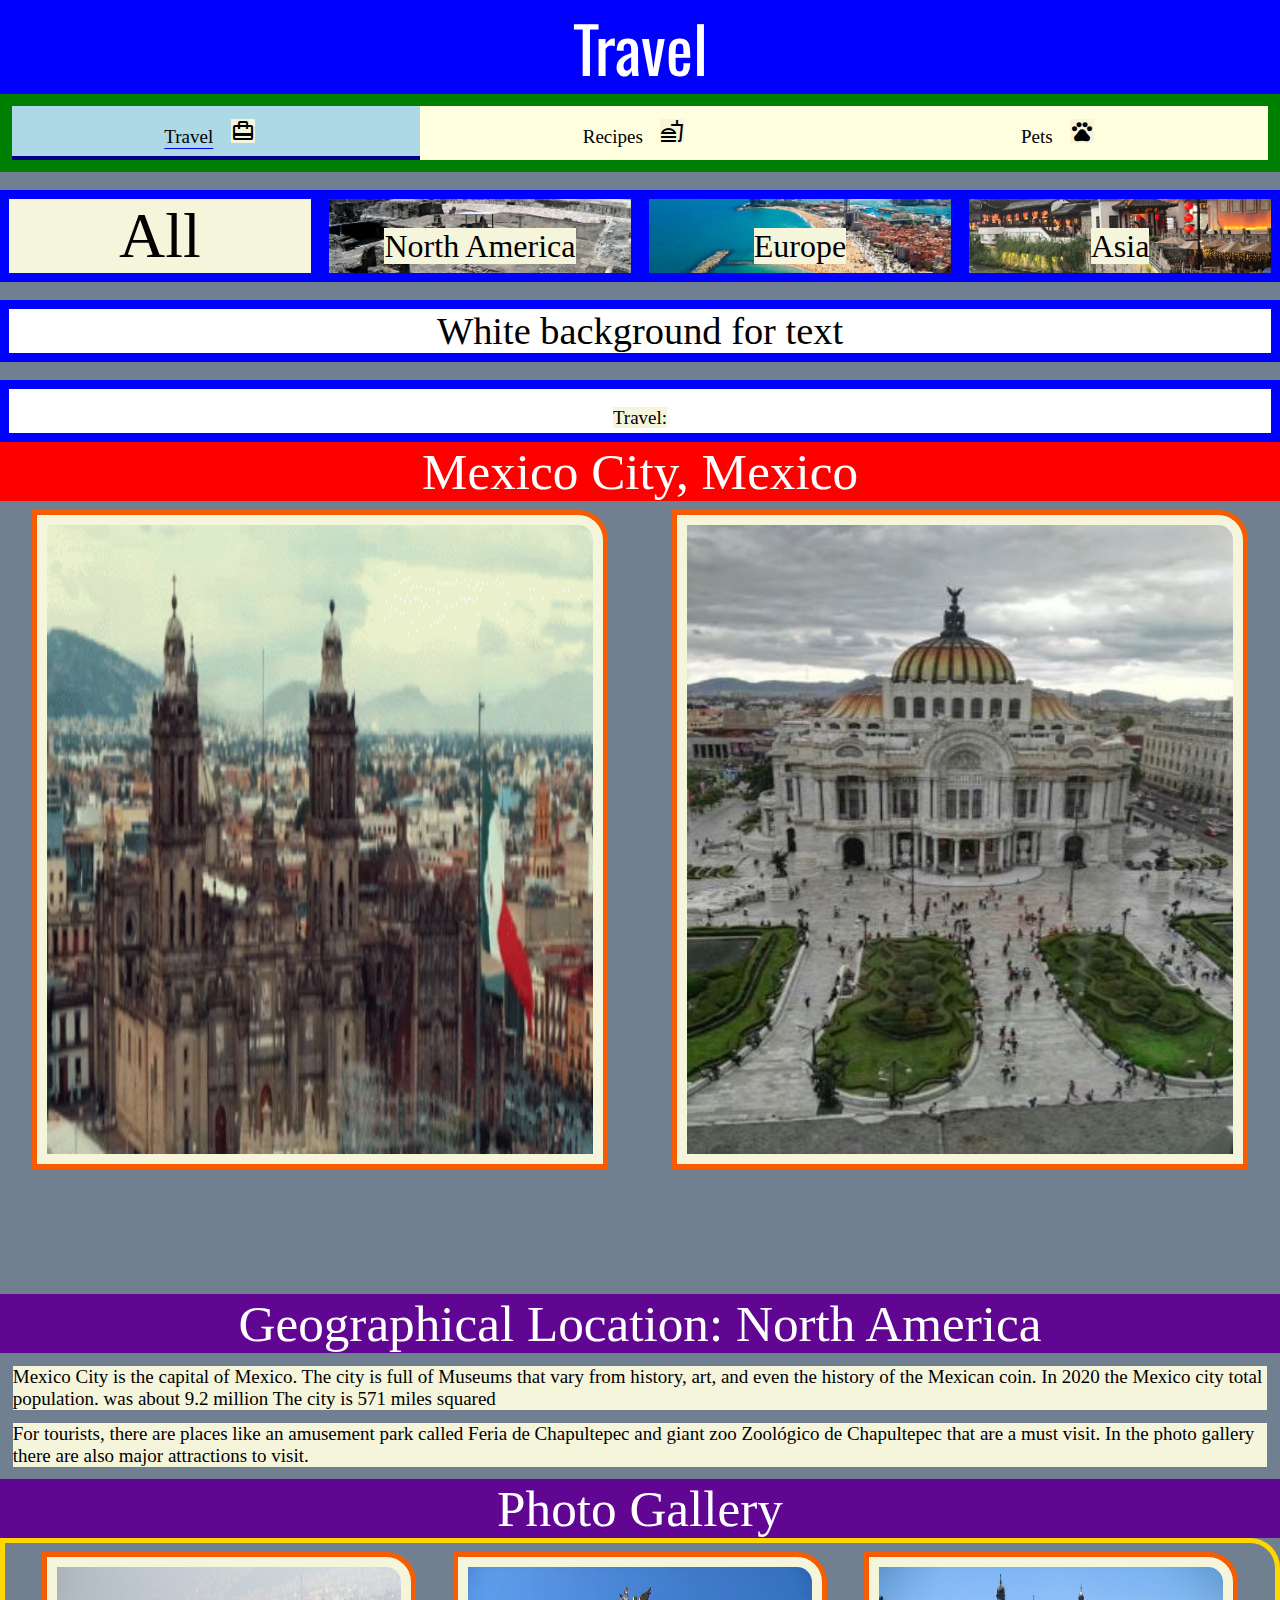
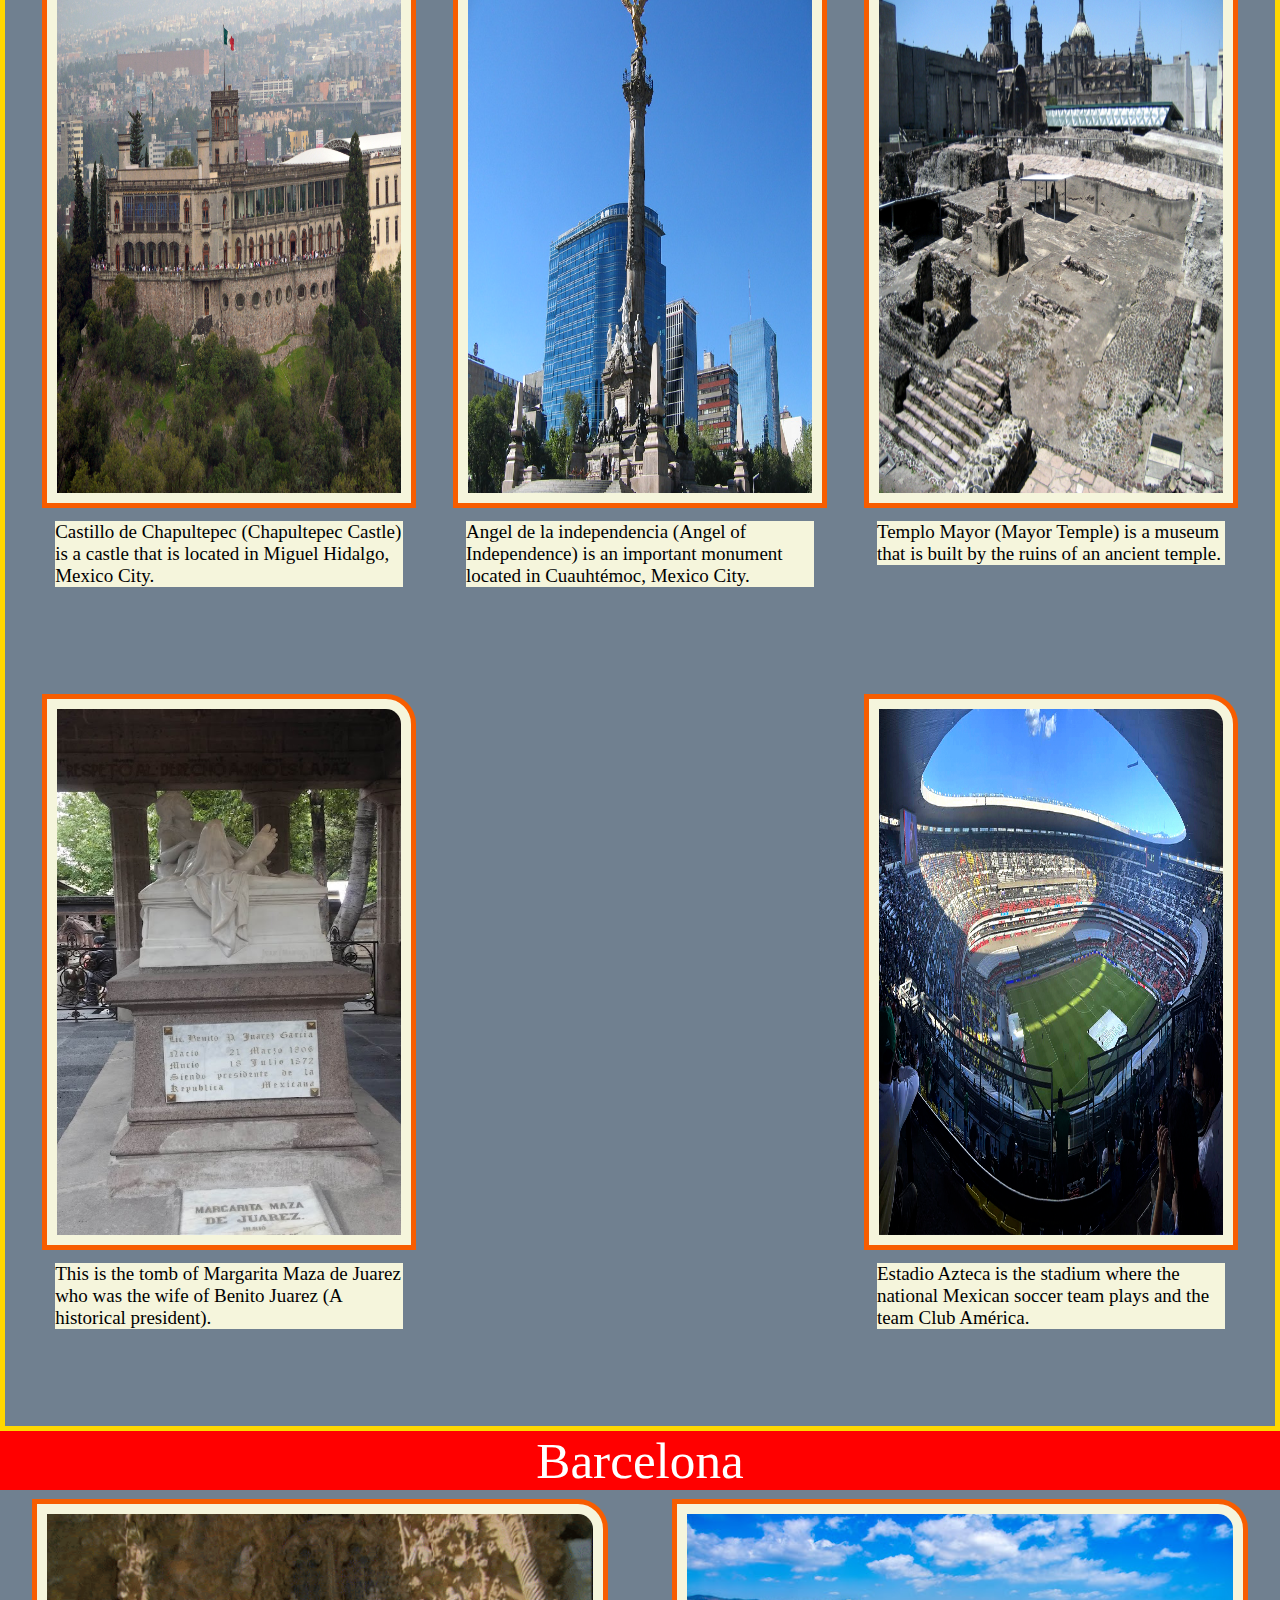
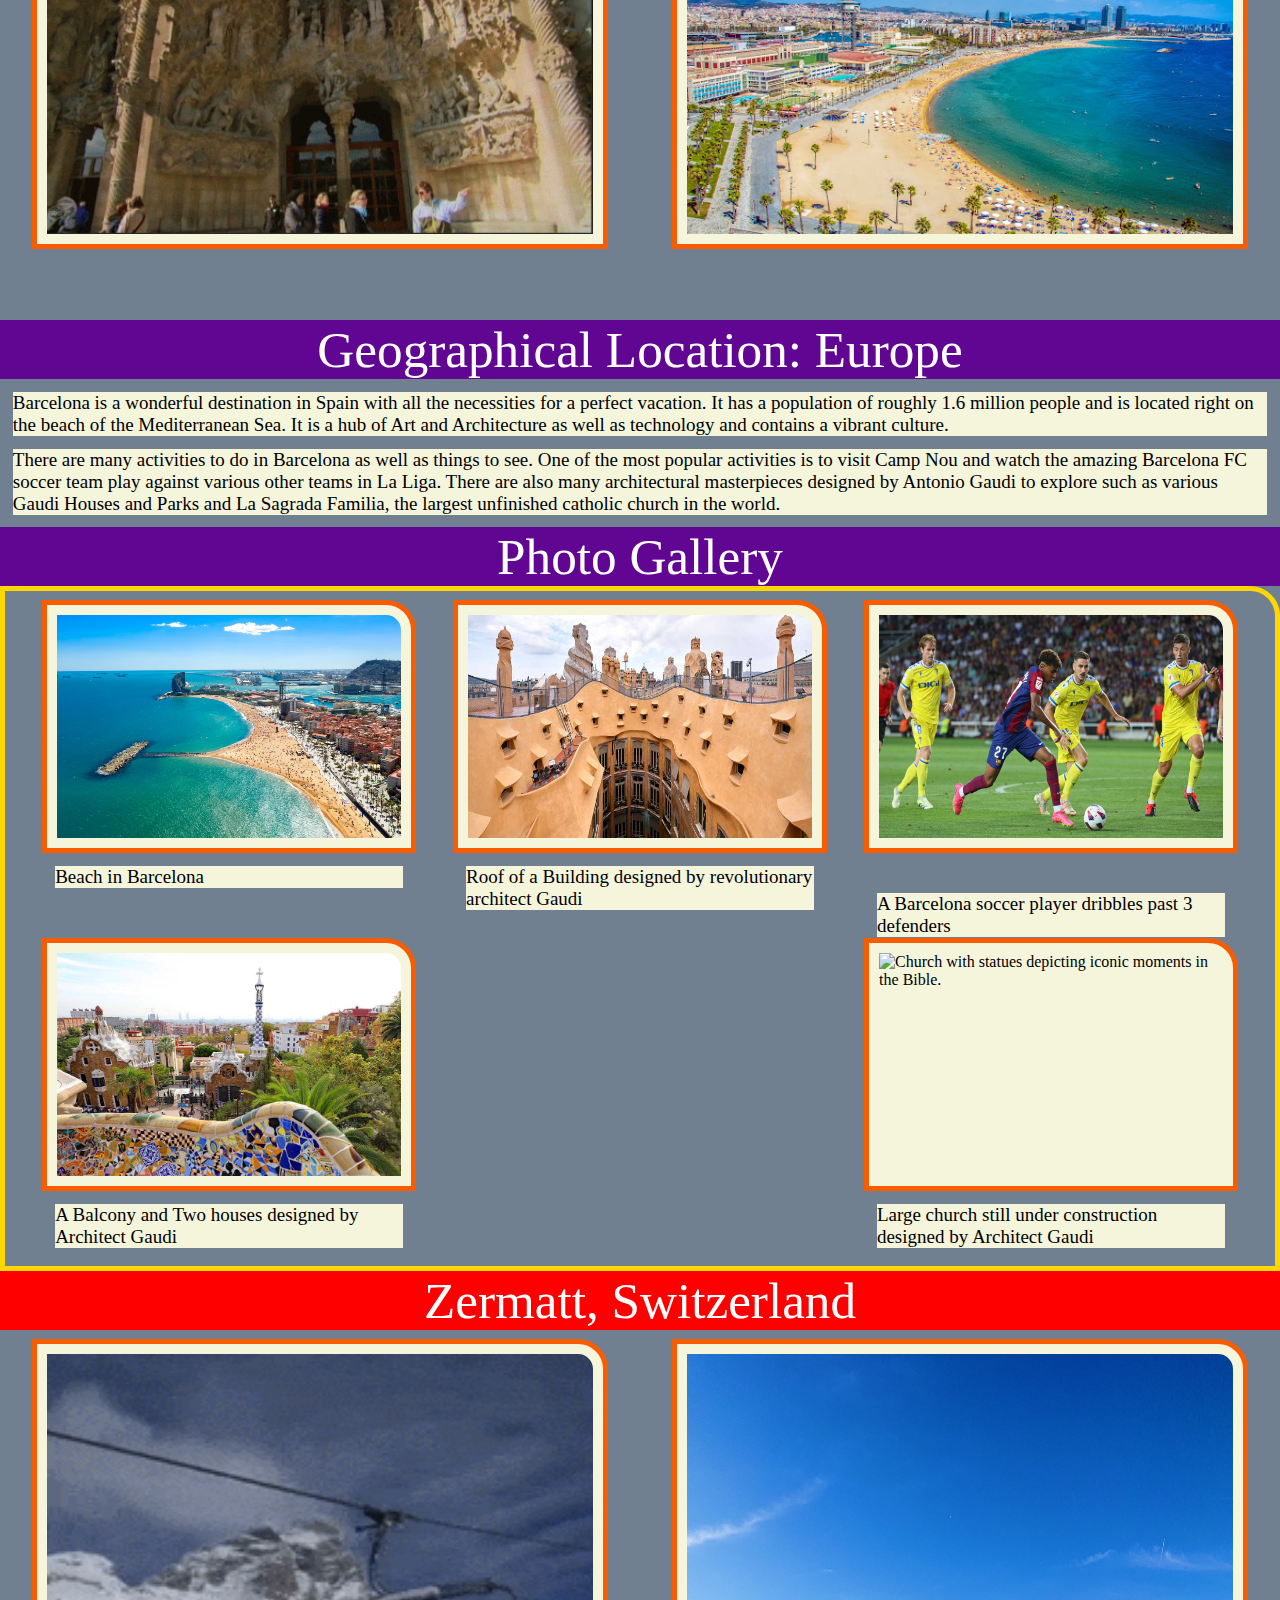
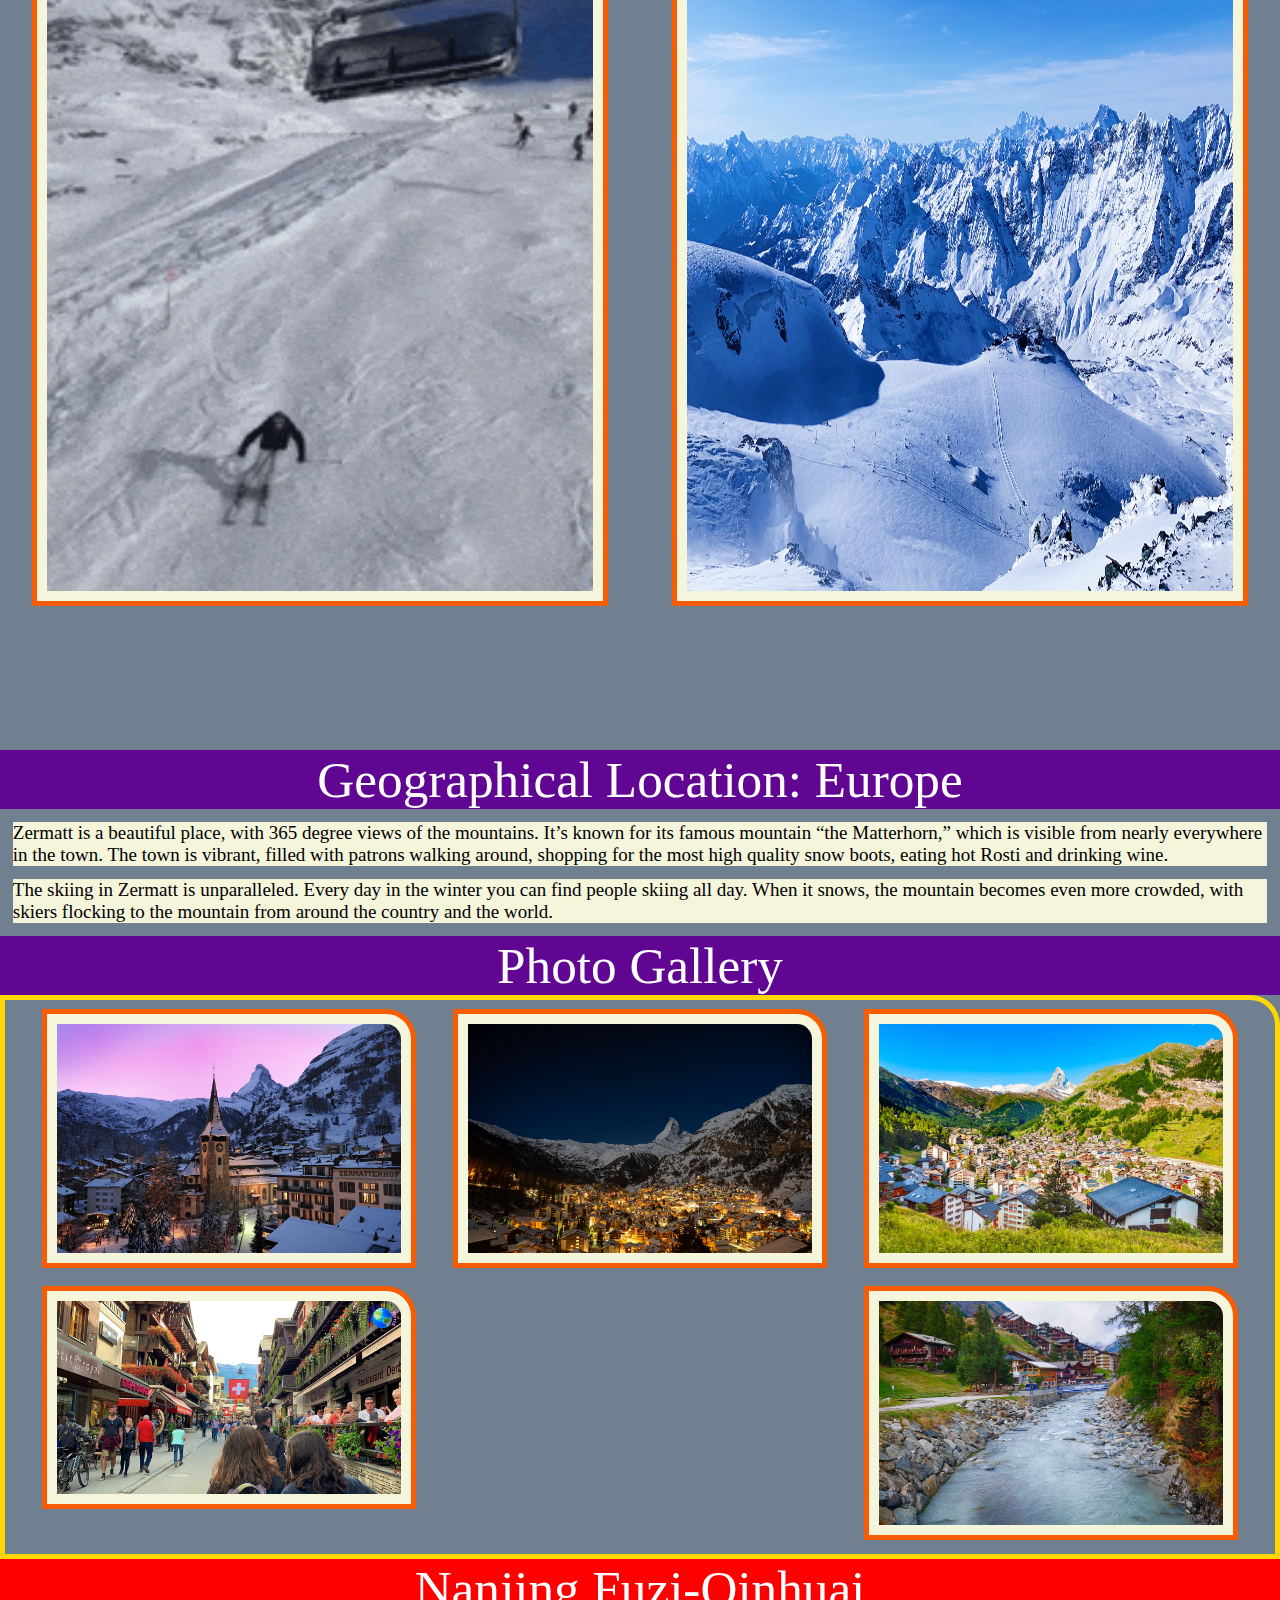
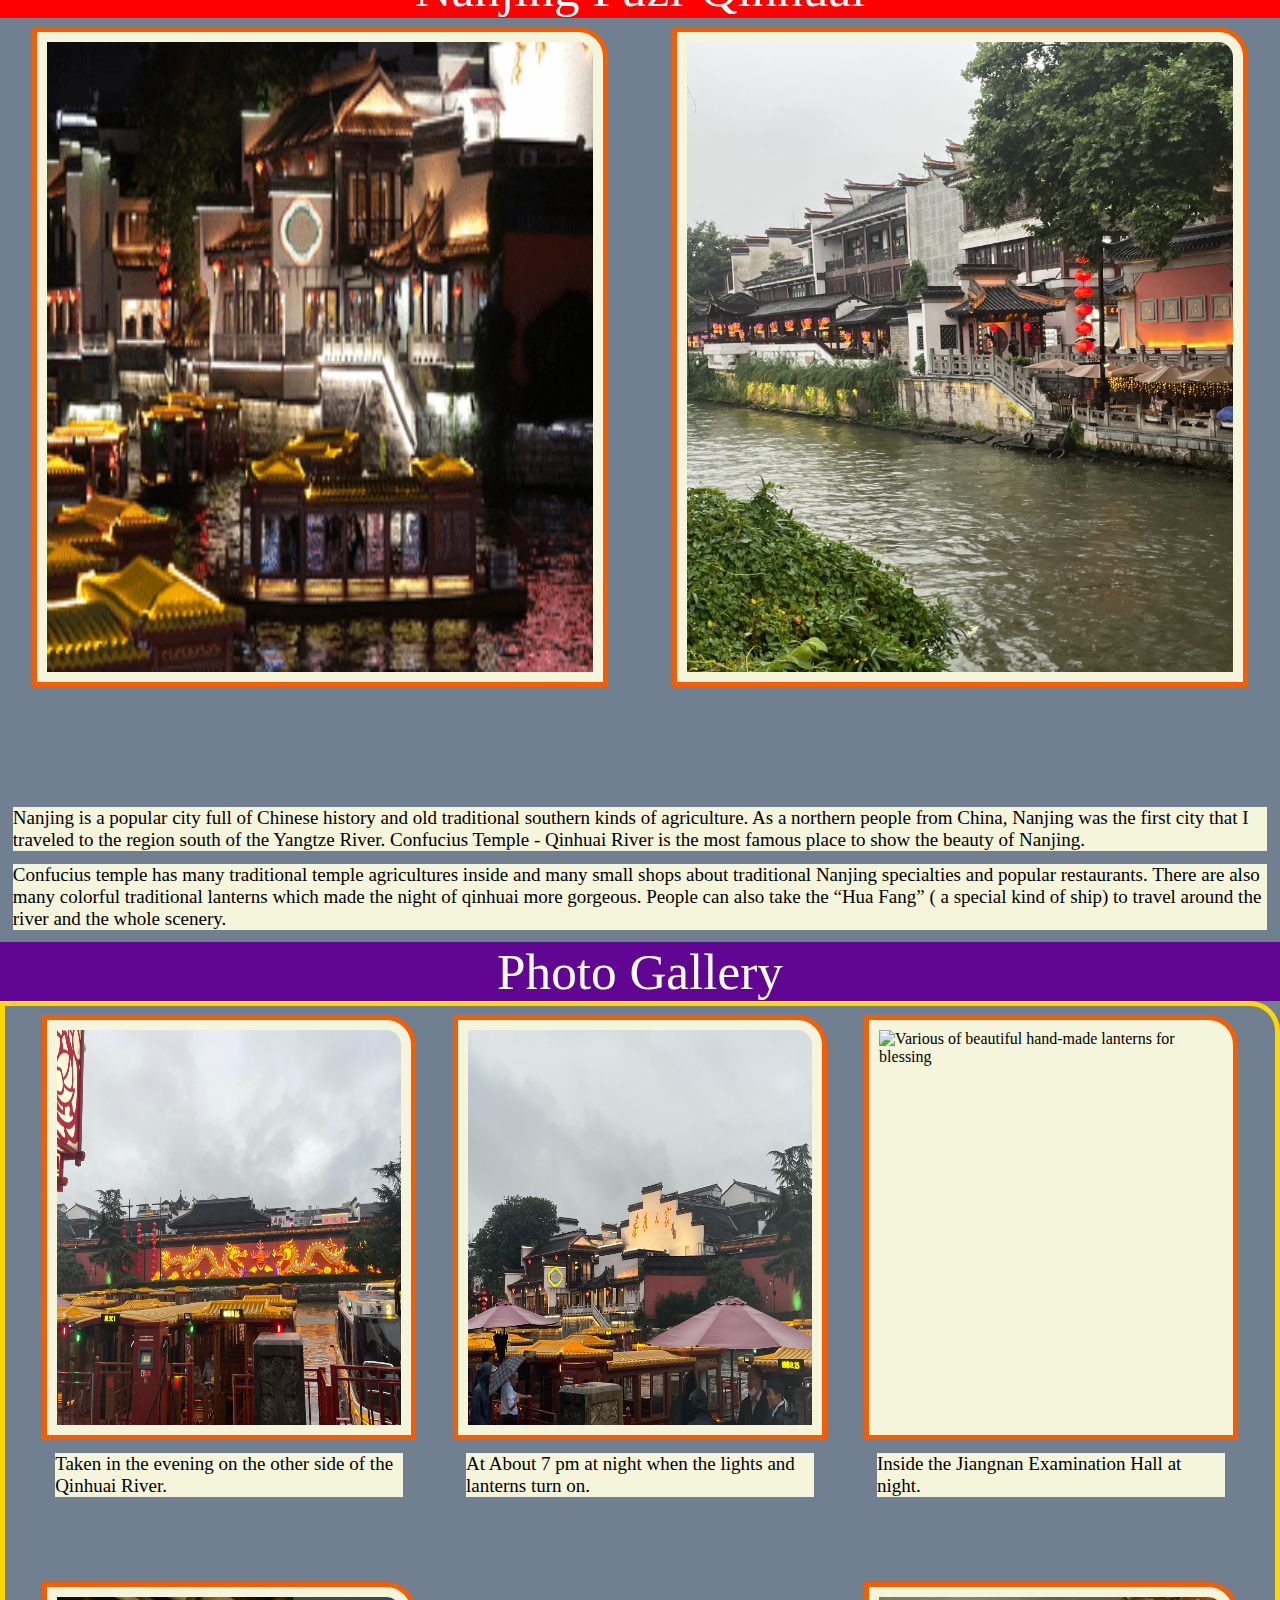
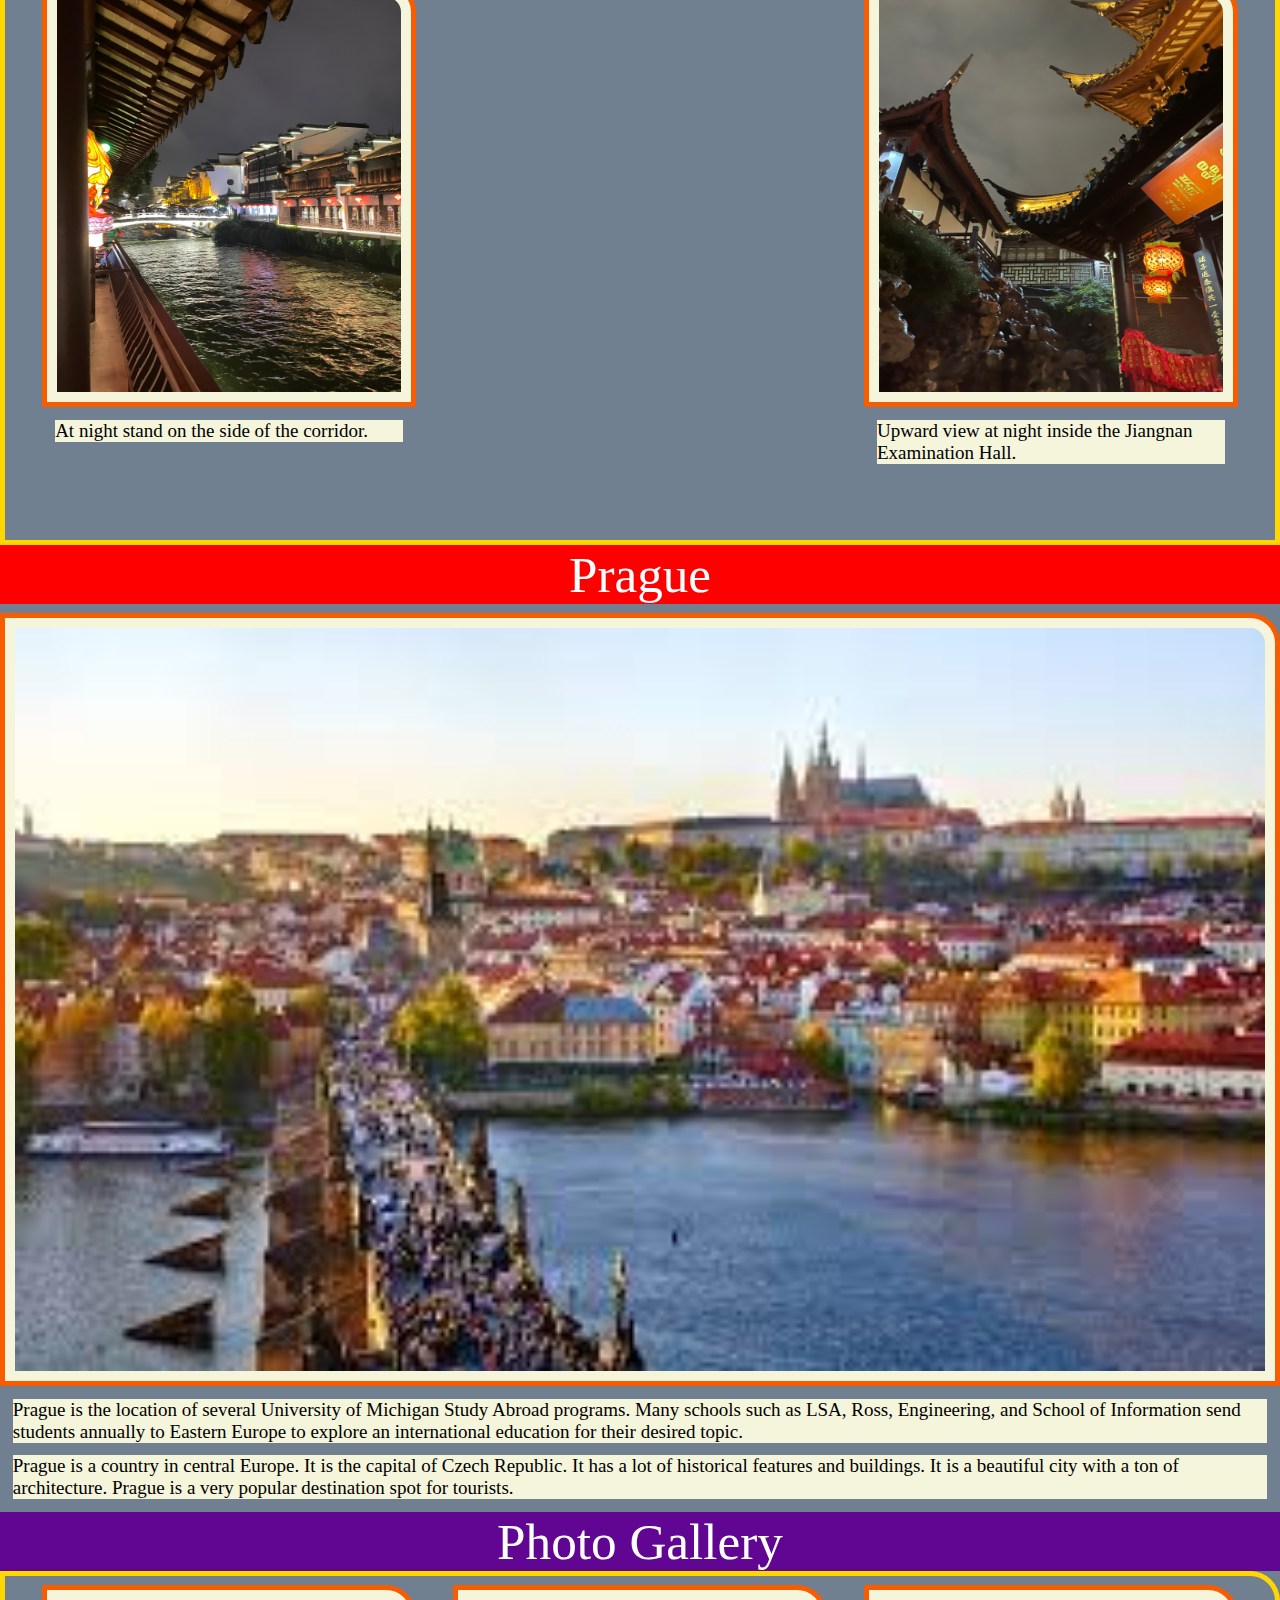
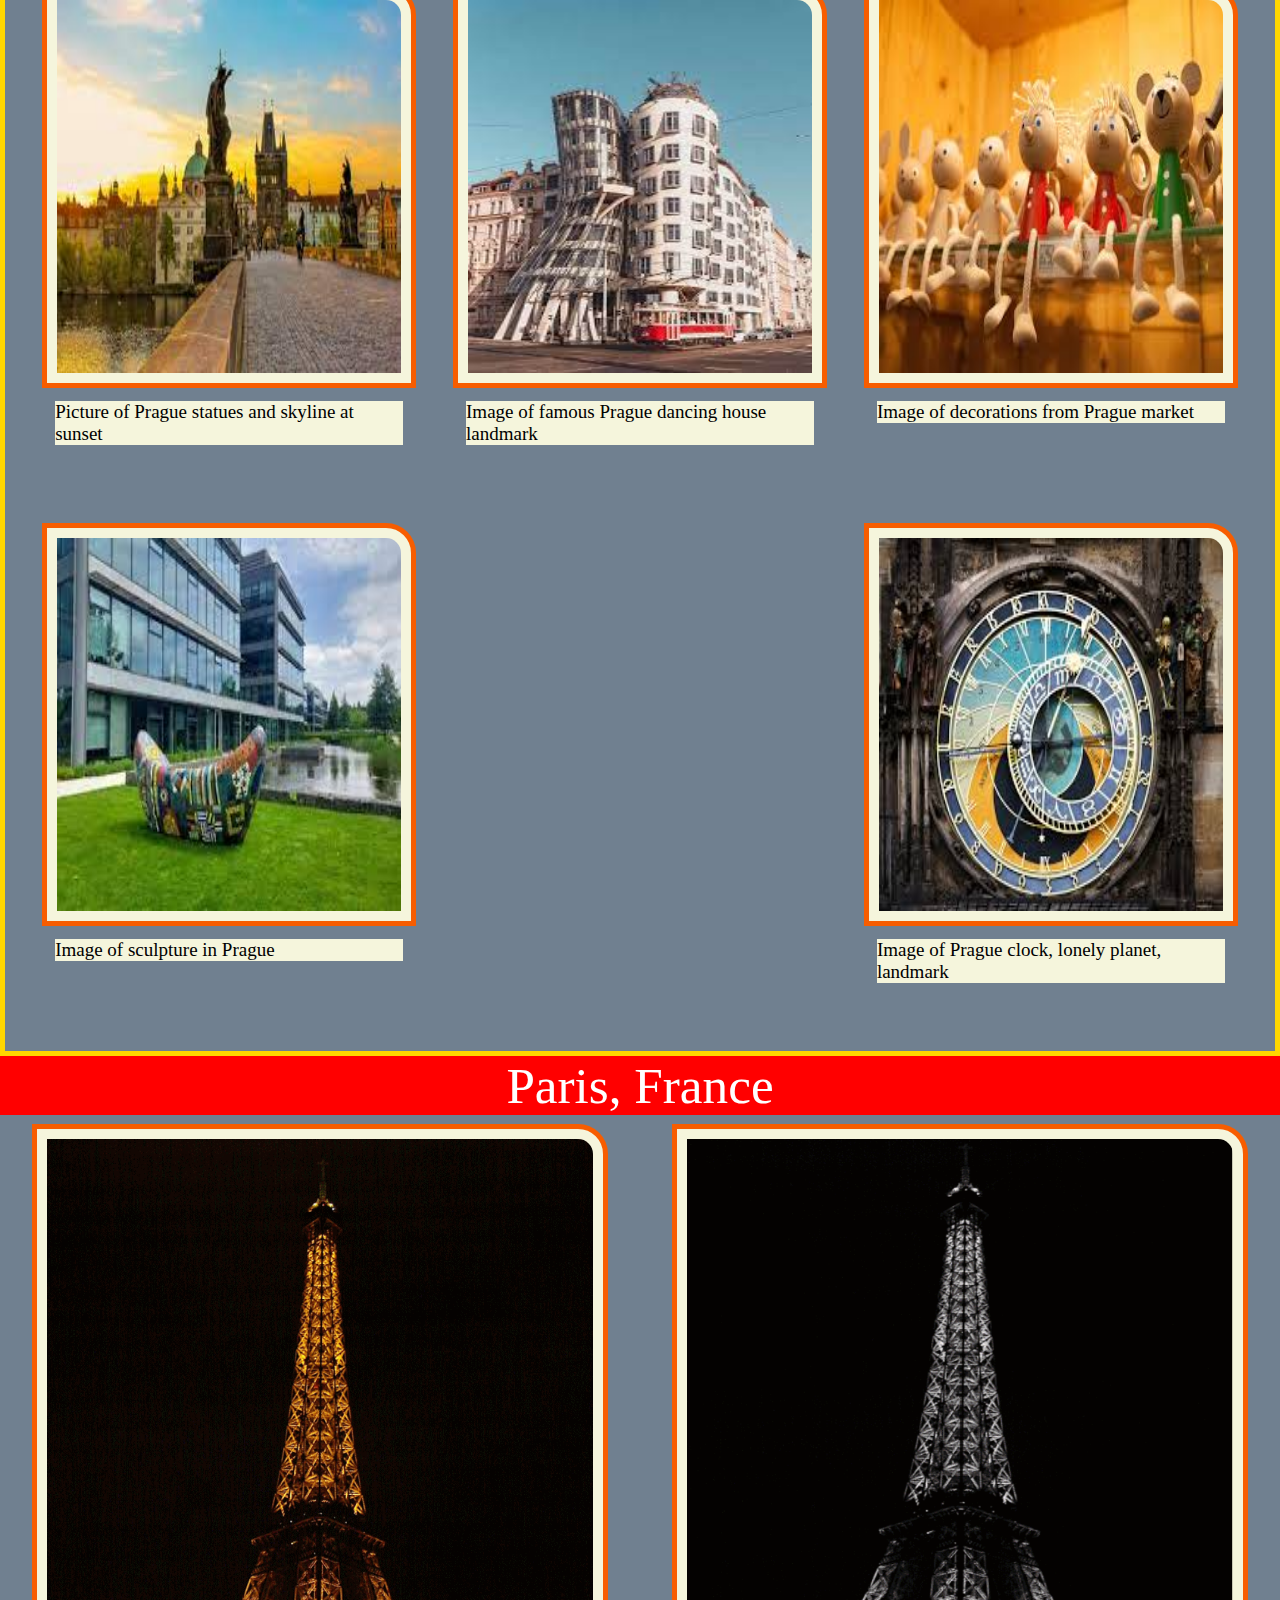
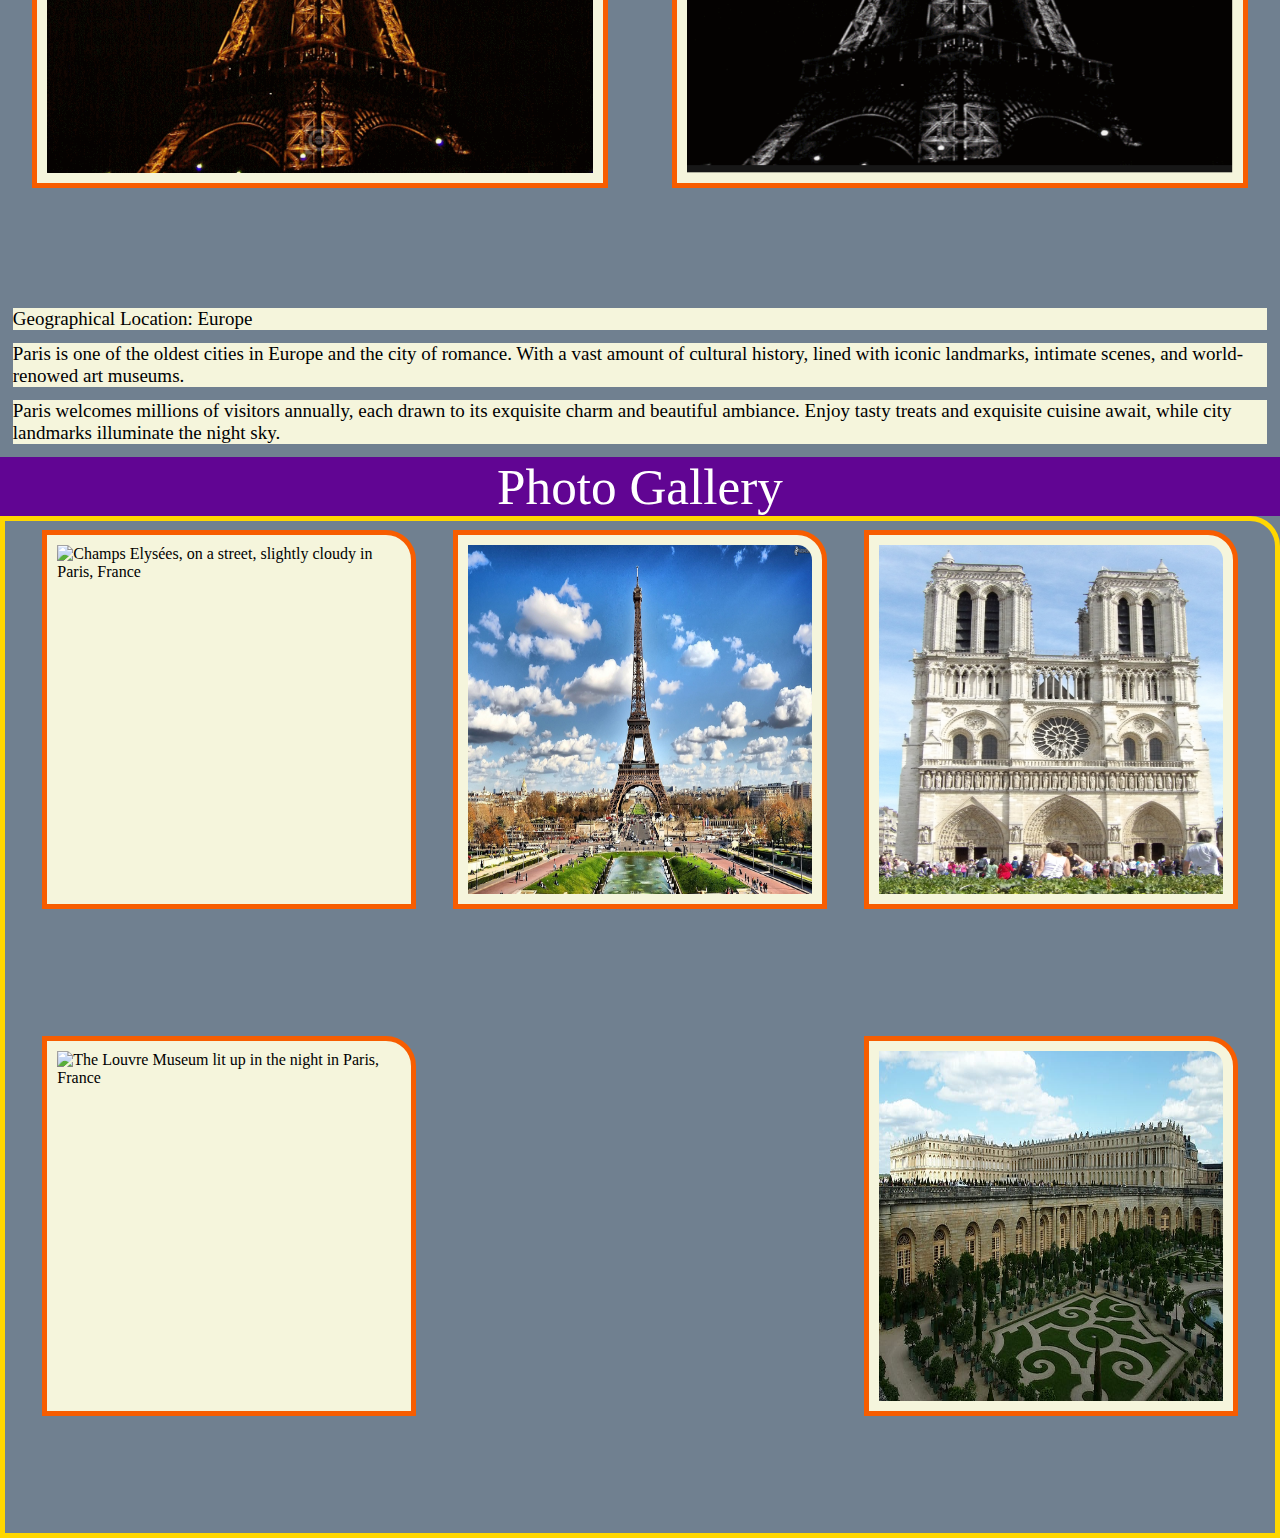
==== commit 33dace7b: "Add files via upload" ====
--- a/index.html
+++ b/index.html
@@ -42,9 +42,9 @@
         </nav>
         <div class="buttons">
         <button class="button" onclick = "renderAll_travel()">All </button>
-        <button class="button_america" onclick = "northAmerica()"><div class="text">North America </div></button>
-        <button class="button_europe" onclick = "europe()"><div class="text">Europe </div> </button>
-        <button class="button_asia" onclick = "asia()"><div class="text"> Asia </div> </button>
+        <button class="button_america" onclick = "northAmerica()"><span class="text">North America </span></button>
+        <button class="button_europe" onclick = "europe()"><span class="text">Europe </span> </button>
+        <button class="button_asia" onclick = "asia()"><span class="text"> Asia </span> </button>
         </div>
         <div class="buttons_2">
             <button class="big_button" onclick = "increase_font_size()">White background for text </button>
--- a/css/style.css
+++ b/css/style.css
@@ -258,7 +258,7 @@
         background-color: beige;}
     40% {font-size: 1vw;
         background-color: beige}
-    60% {ffont-size: 1.5vw;
+    60% {font-size: 1.5vw;
         background-color: beige}
     80% {font-size: 1.75vw;
         background-color: beige}
@@ -540,7 +540,6 @@
     .pets{
         display: grid;
         grid-template-columns: 1fr 0.5fr 0.1fr 0.5fr 1fr;
-        grid-gap: 0.25fr;
         grid-template-rows: 1fr 1fr 1fr;
         border: solid 5px gold;
         border-top-right-radius: 30px;
@@ -691,7 +690,6 @@
         display: grid;
         grid-template-columns: 1fr 1fr 1fr 1fr;
         grid-template-rows: 1fr;
-        grid-gap: 0.1fr;
         border: solid 5px gold;
         border-top-right-radius: 30px;
     }
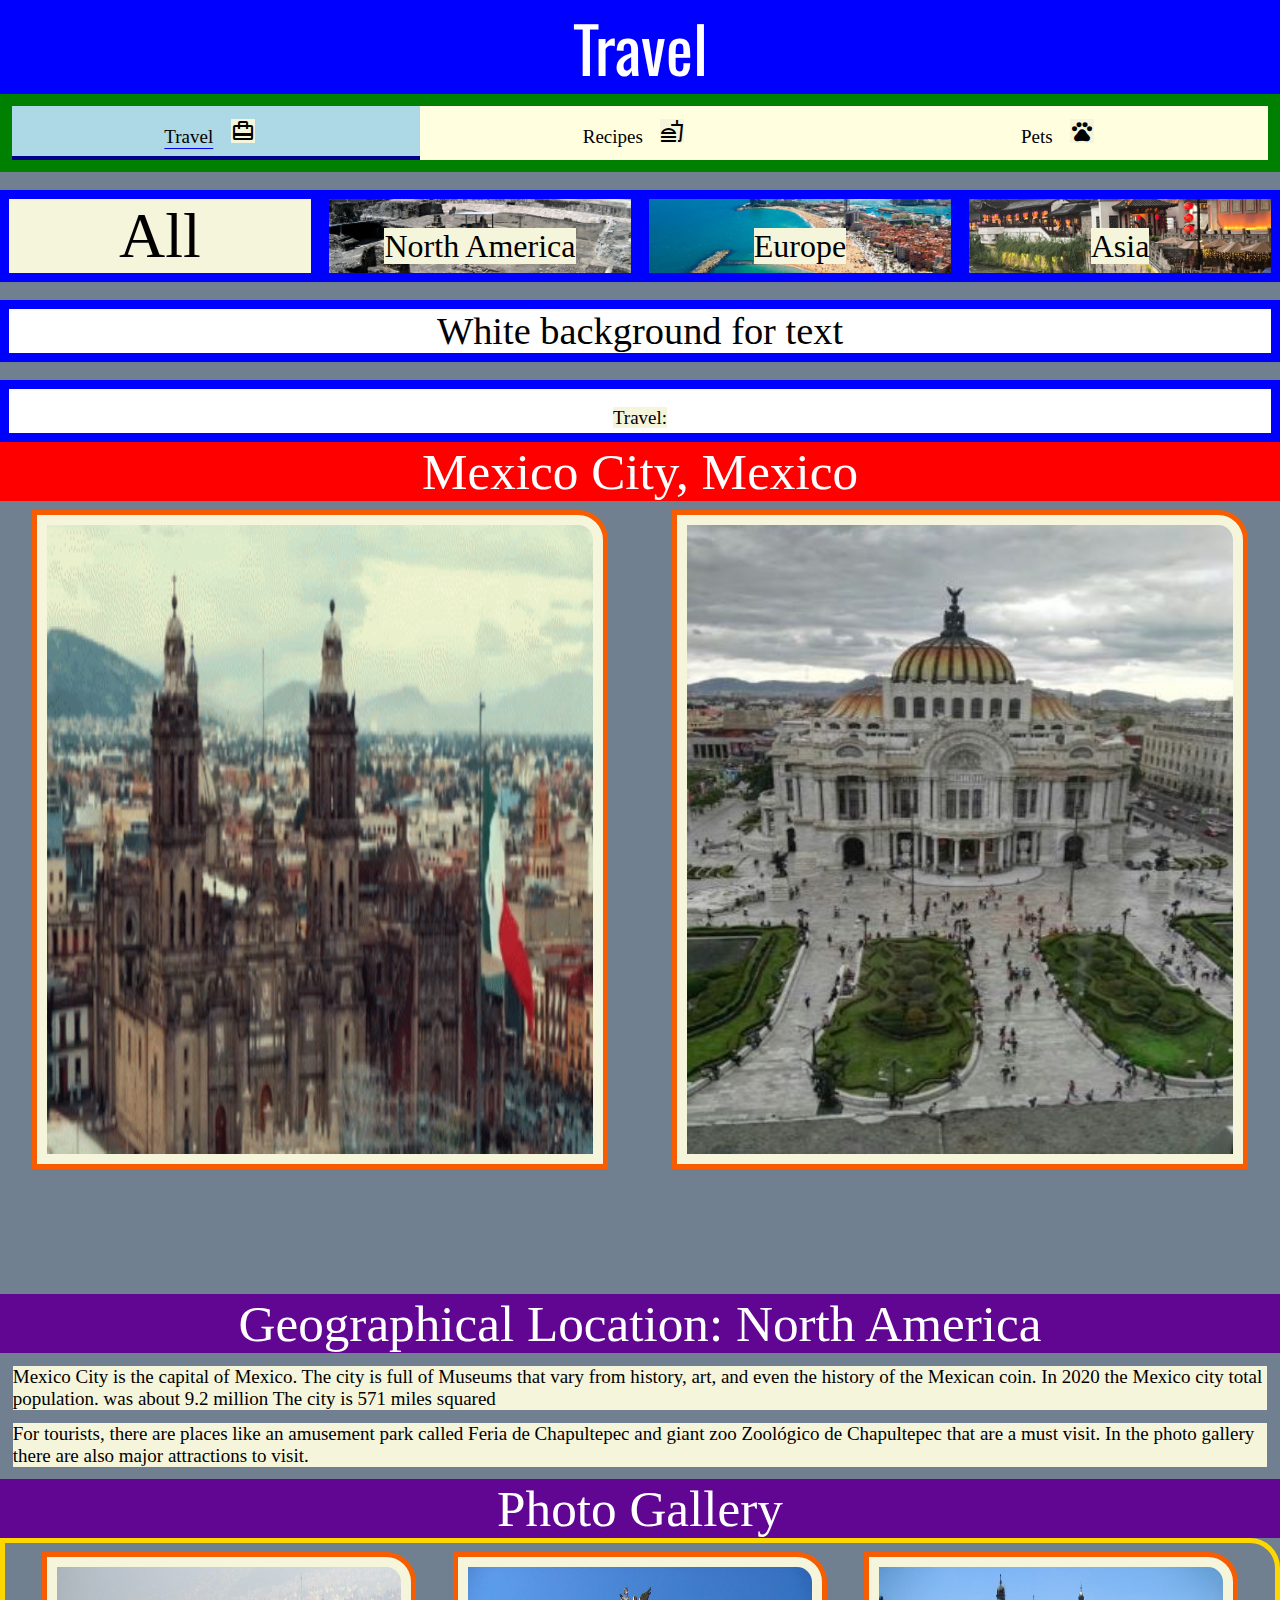
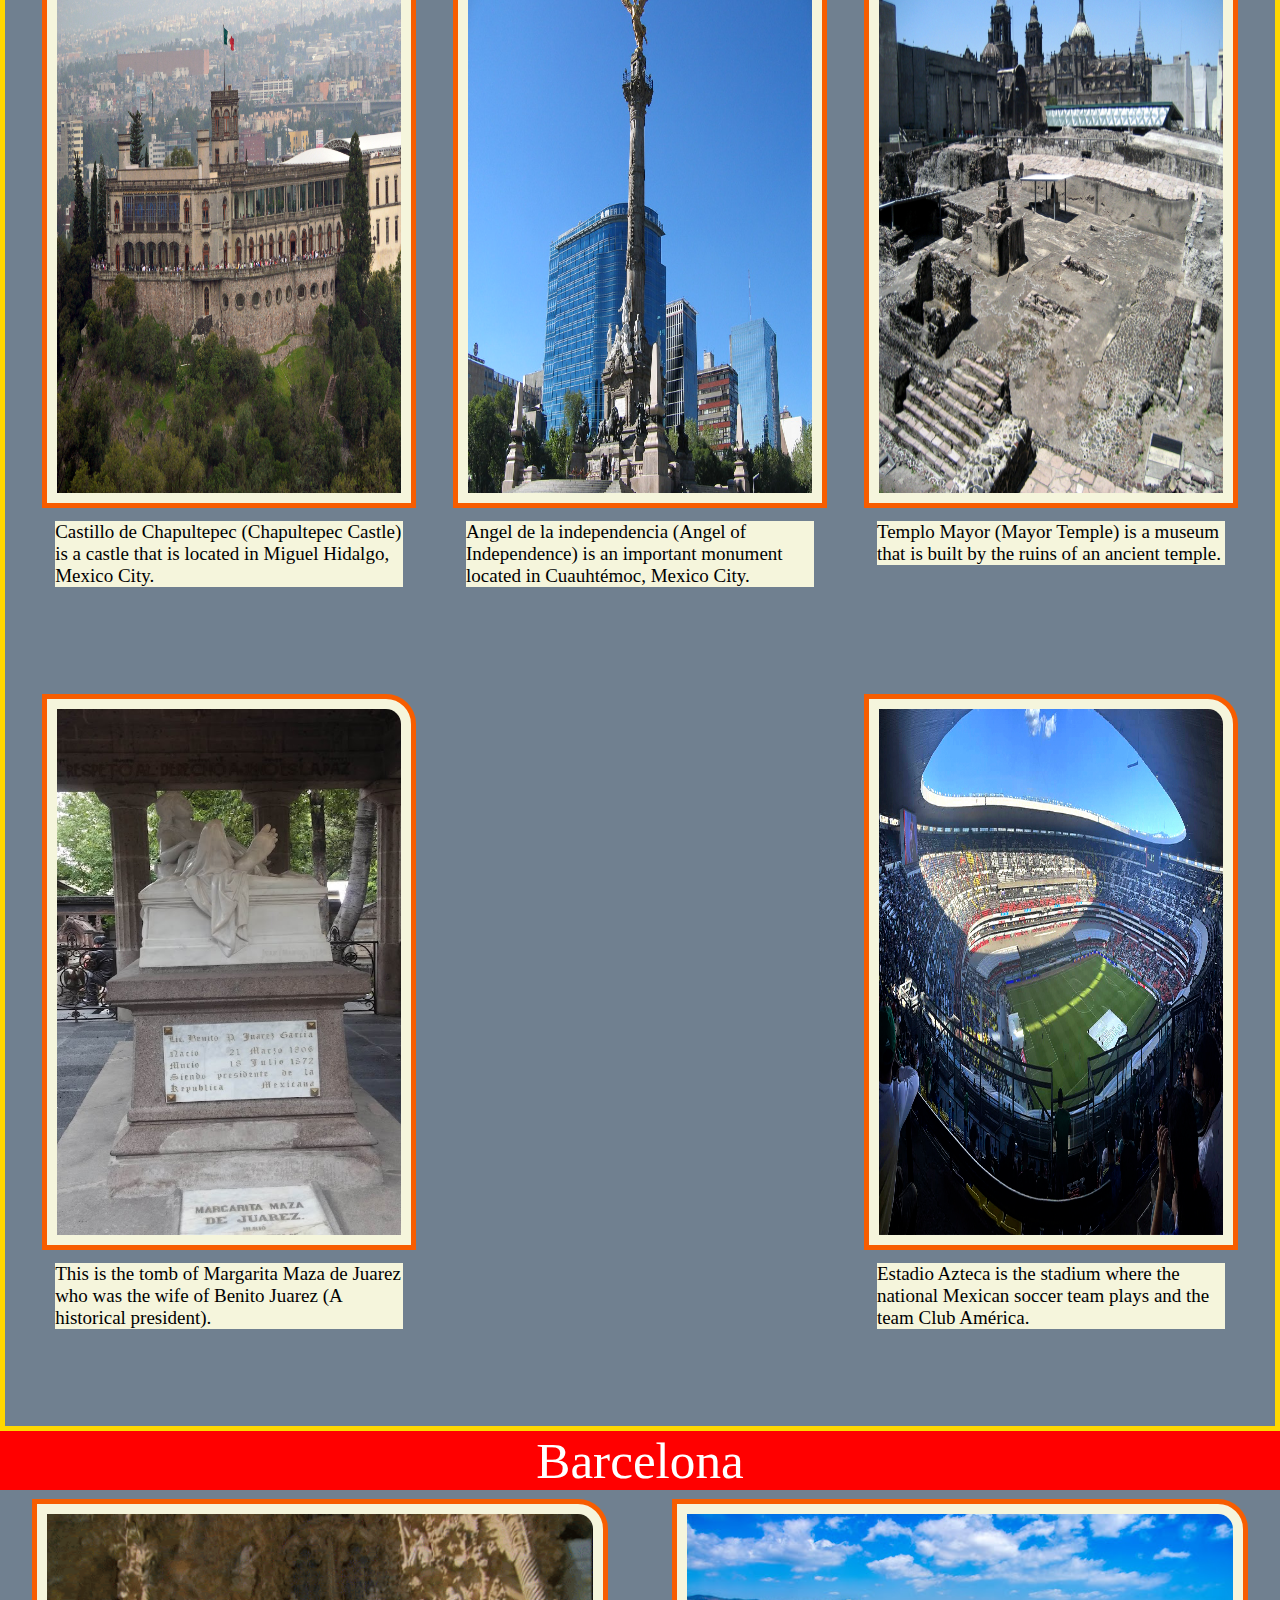
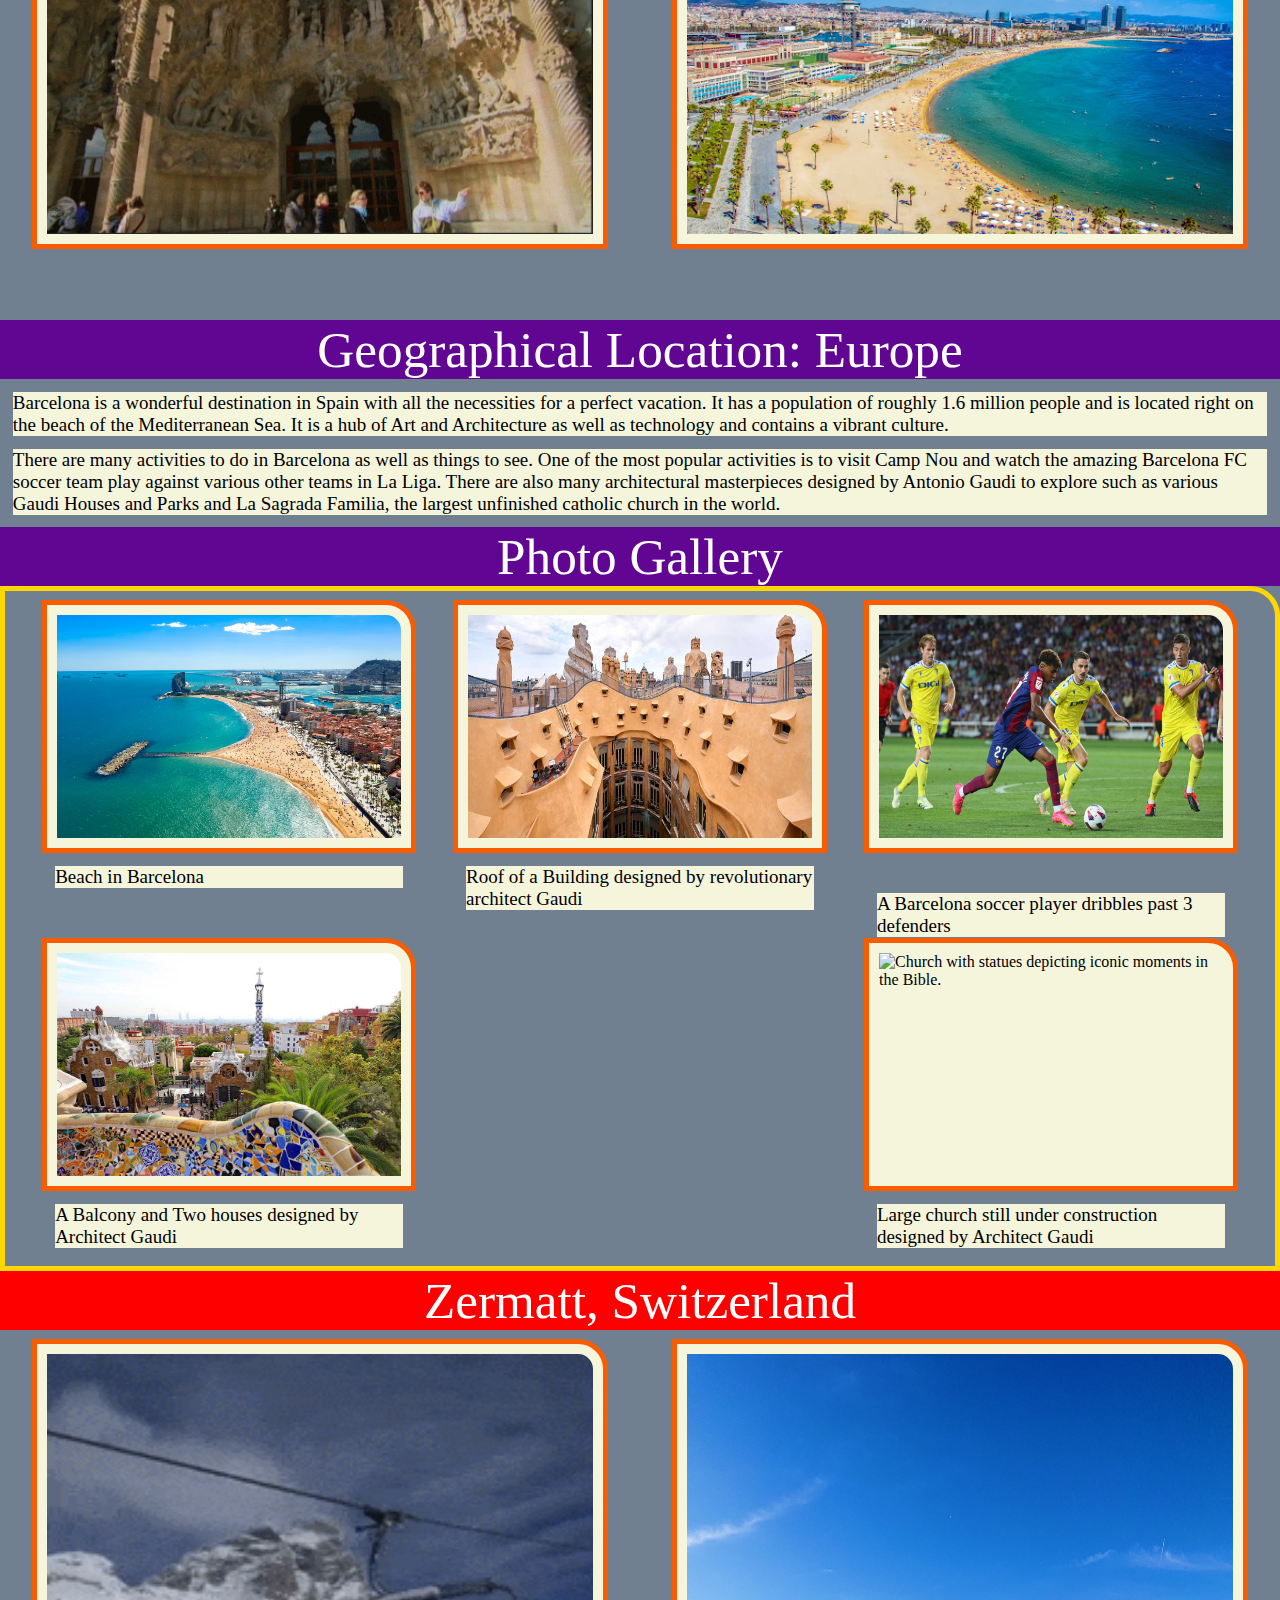
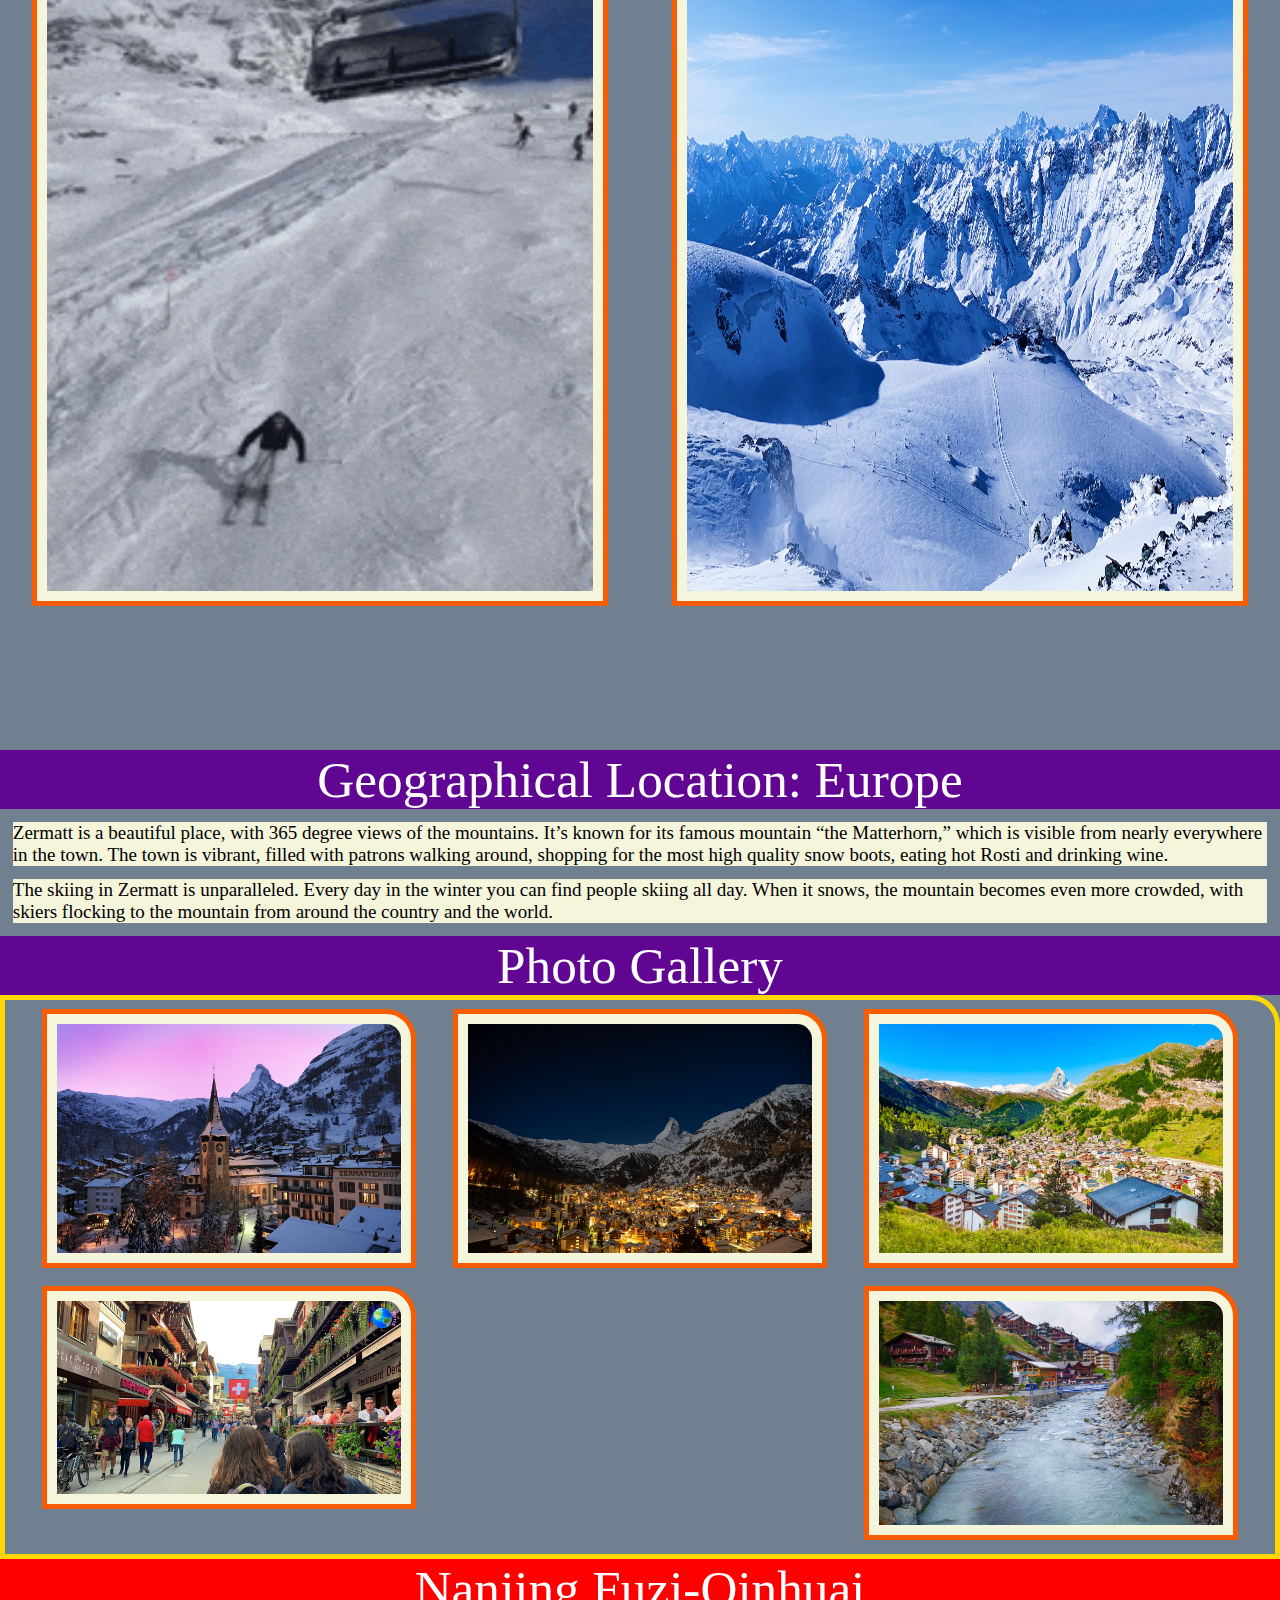
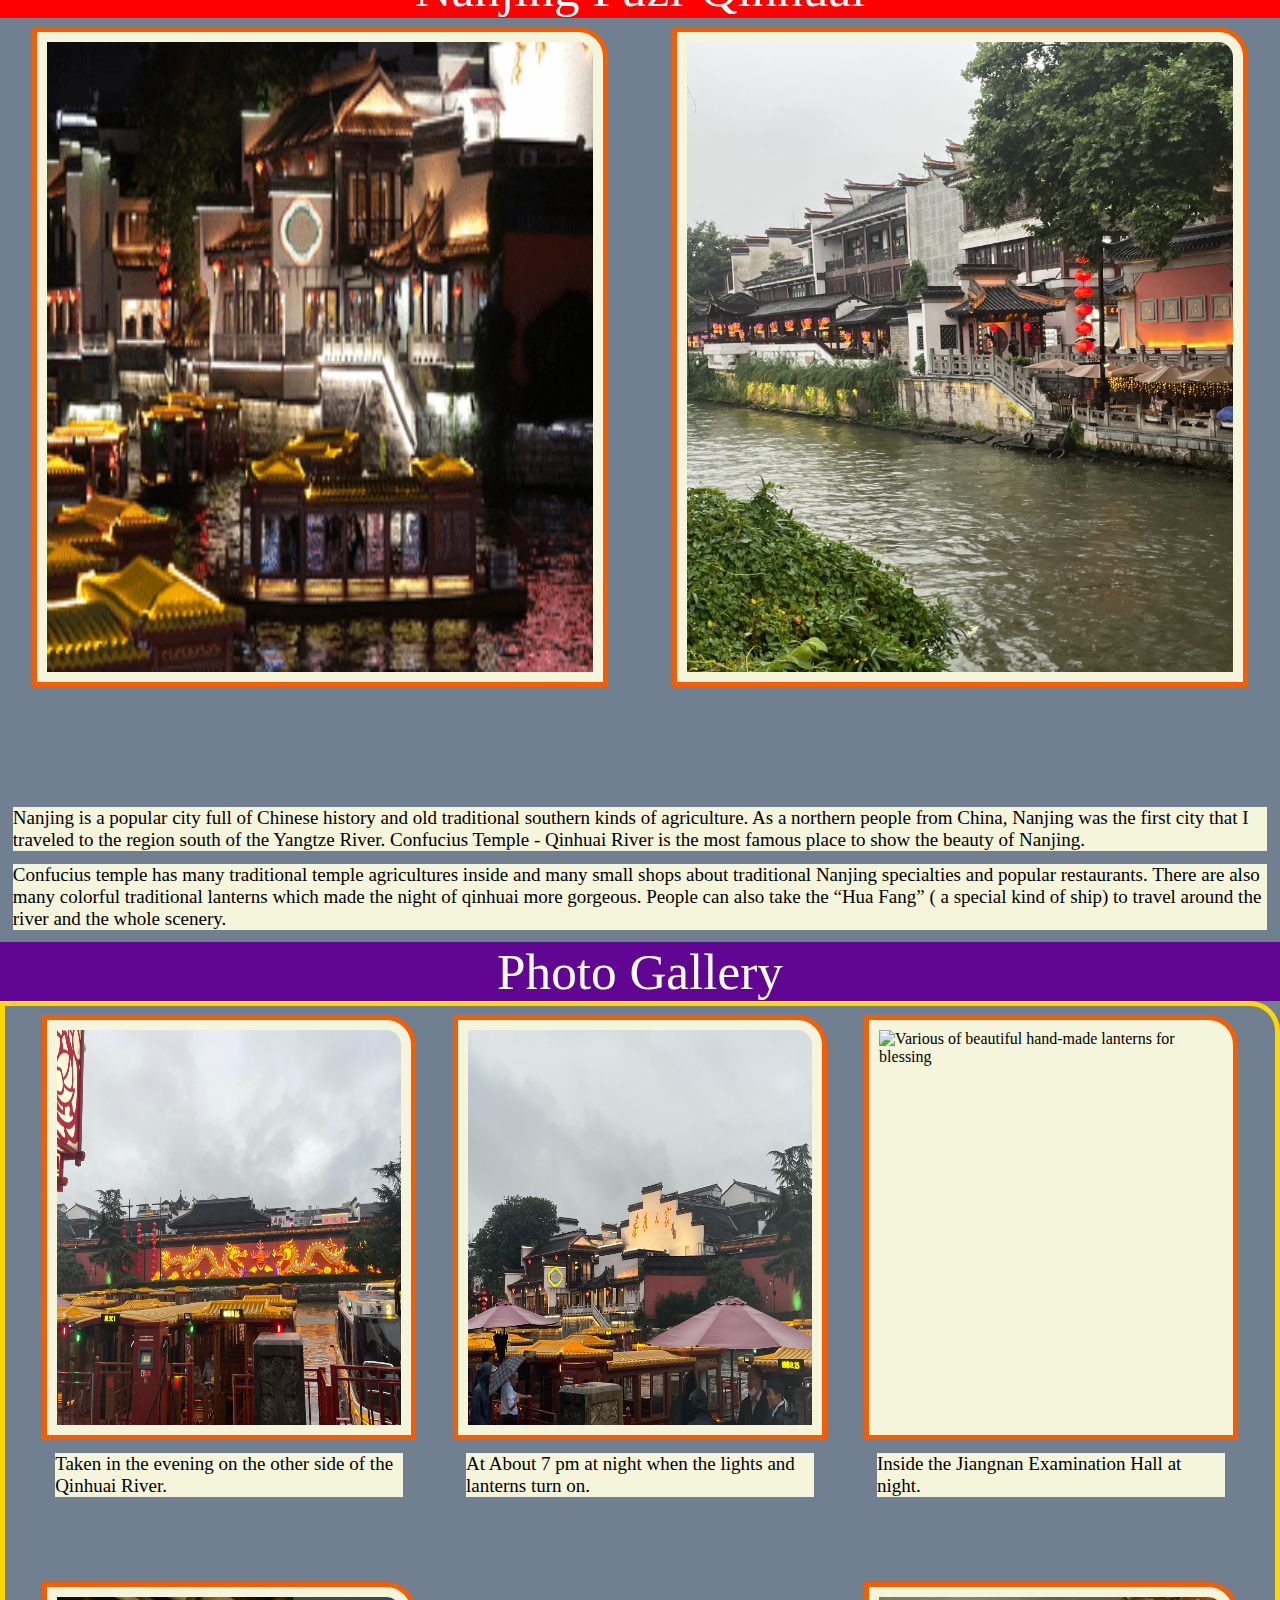
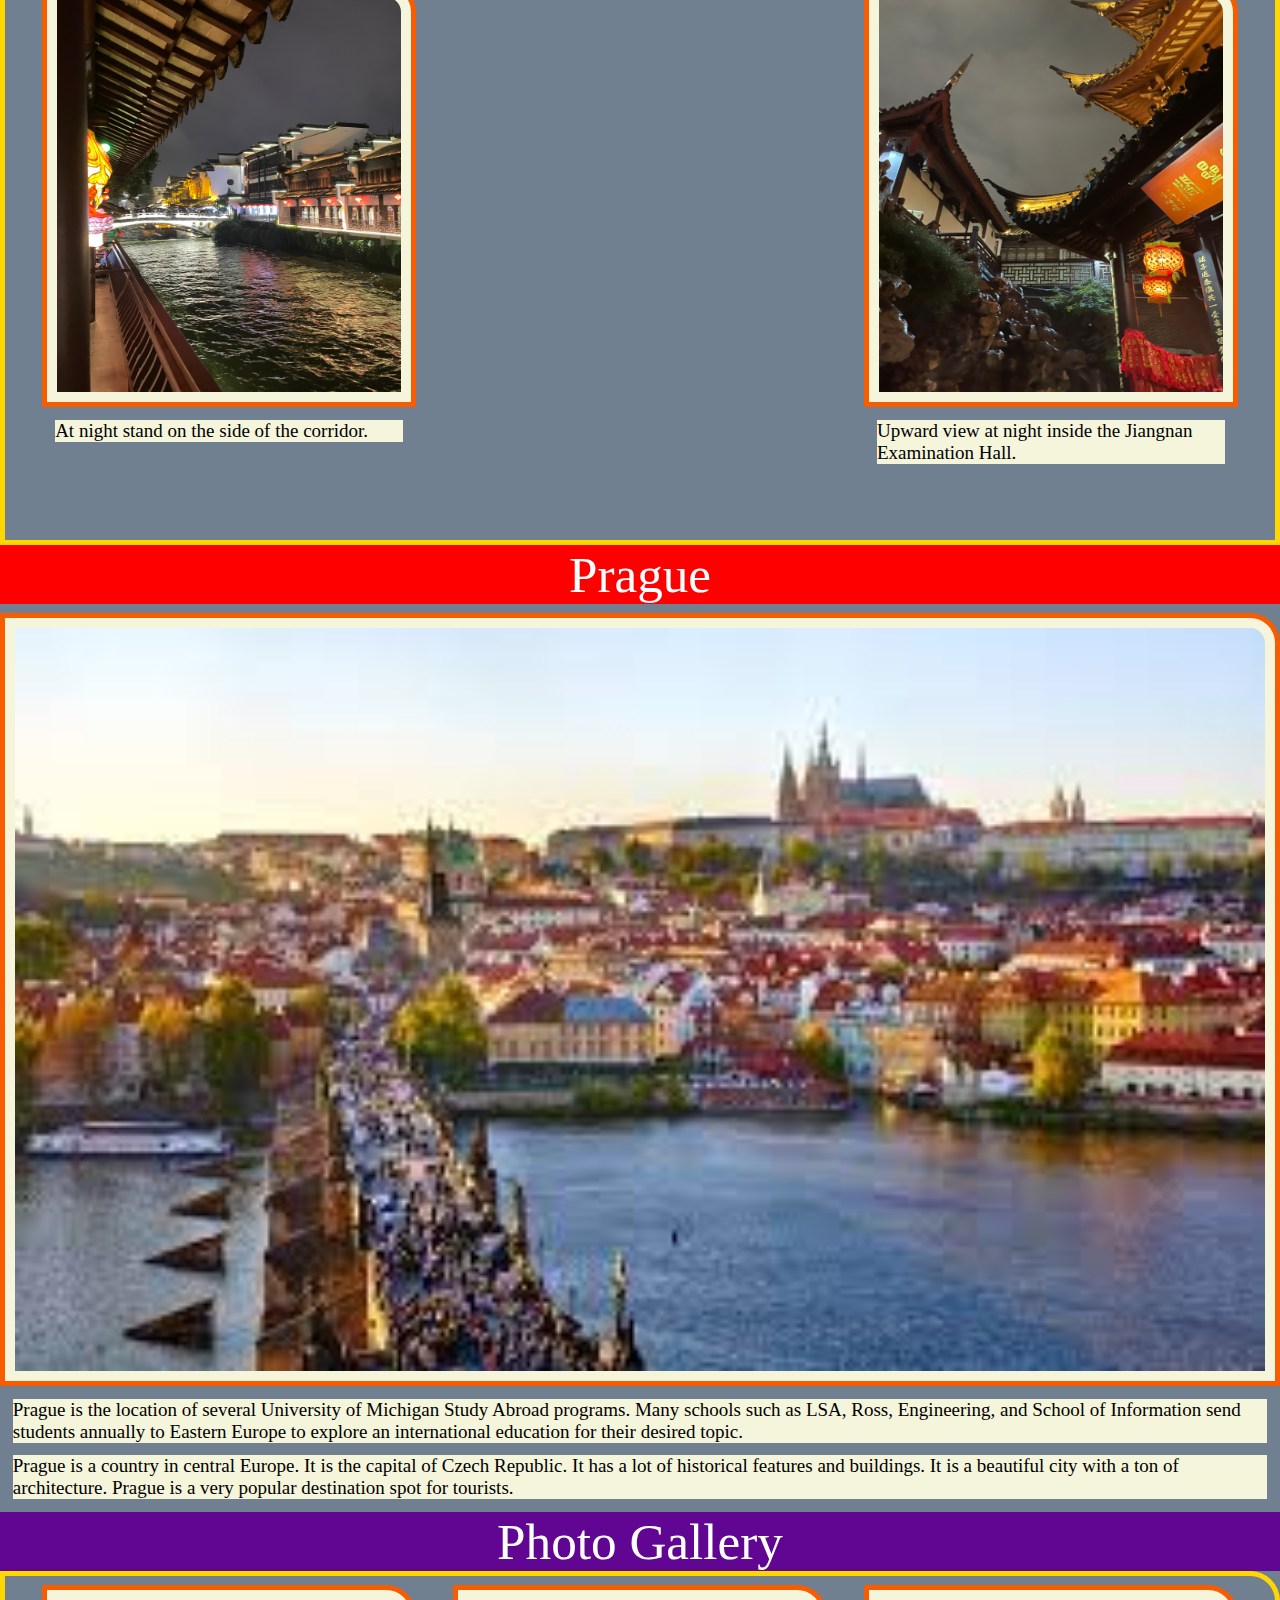
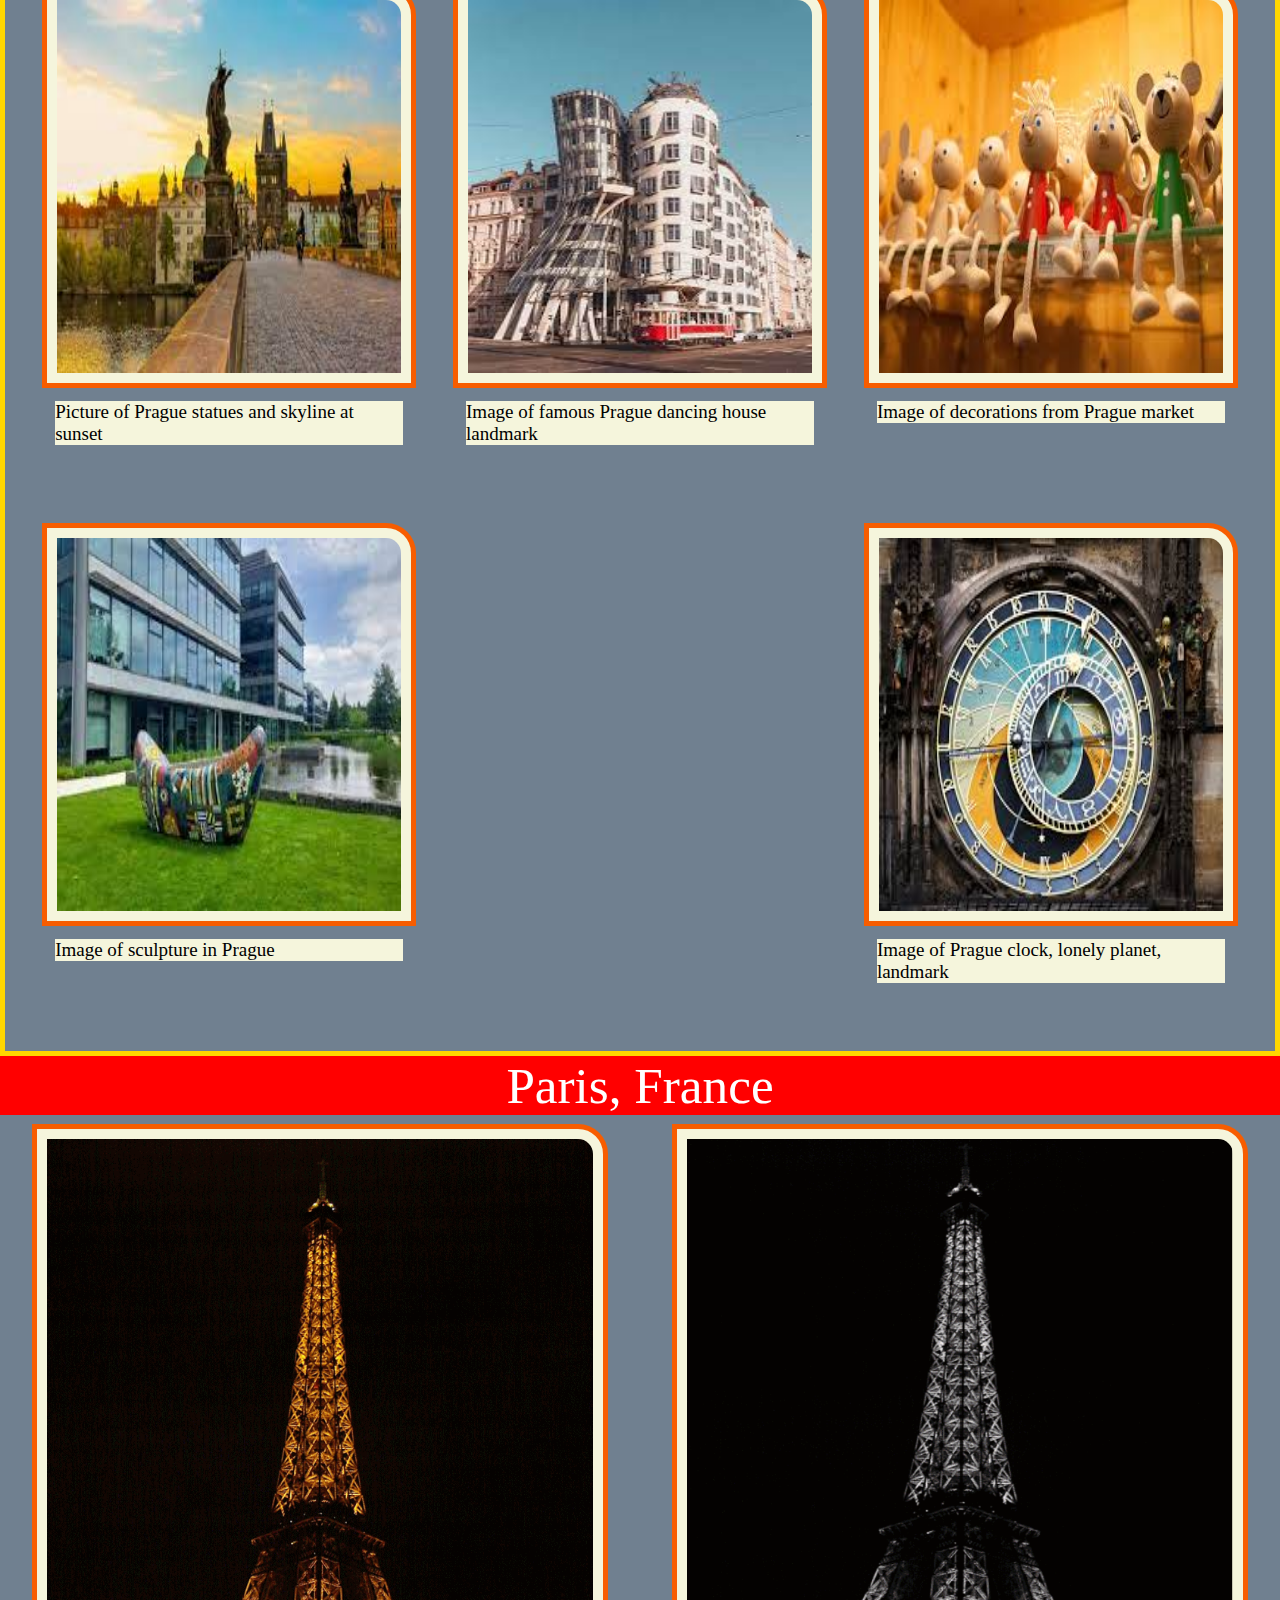
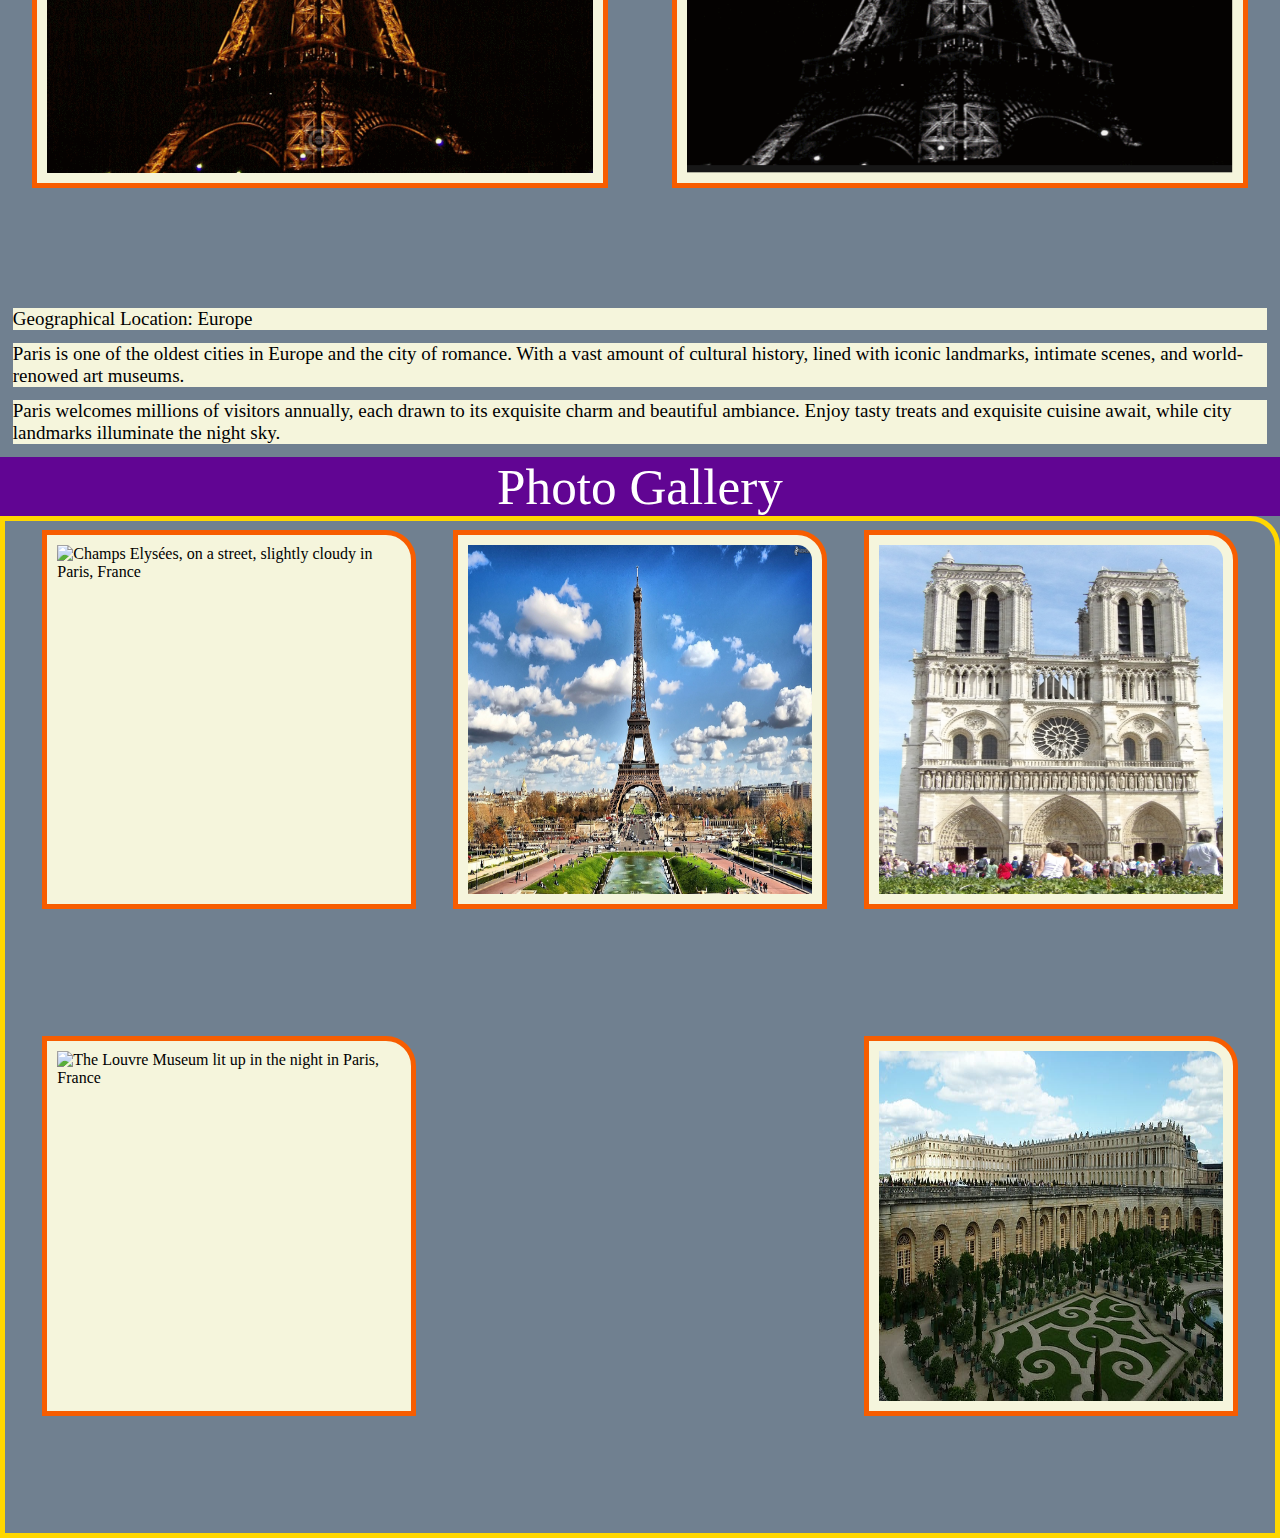
==== commit 51d6a092: "Add files via upload" ====
--- a/index.html
+++ b/index.html
@@ -53,6 +53,7 @@
             <div class="buttons_2">
             <button class="big_button_2" onclick= "things_change()">
             <span id = "things"> text</span>
+            </button>
             </div>
         </div>
     <main id ="main">
